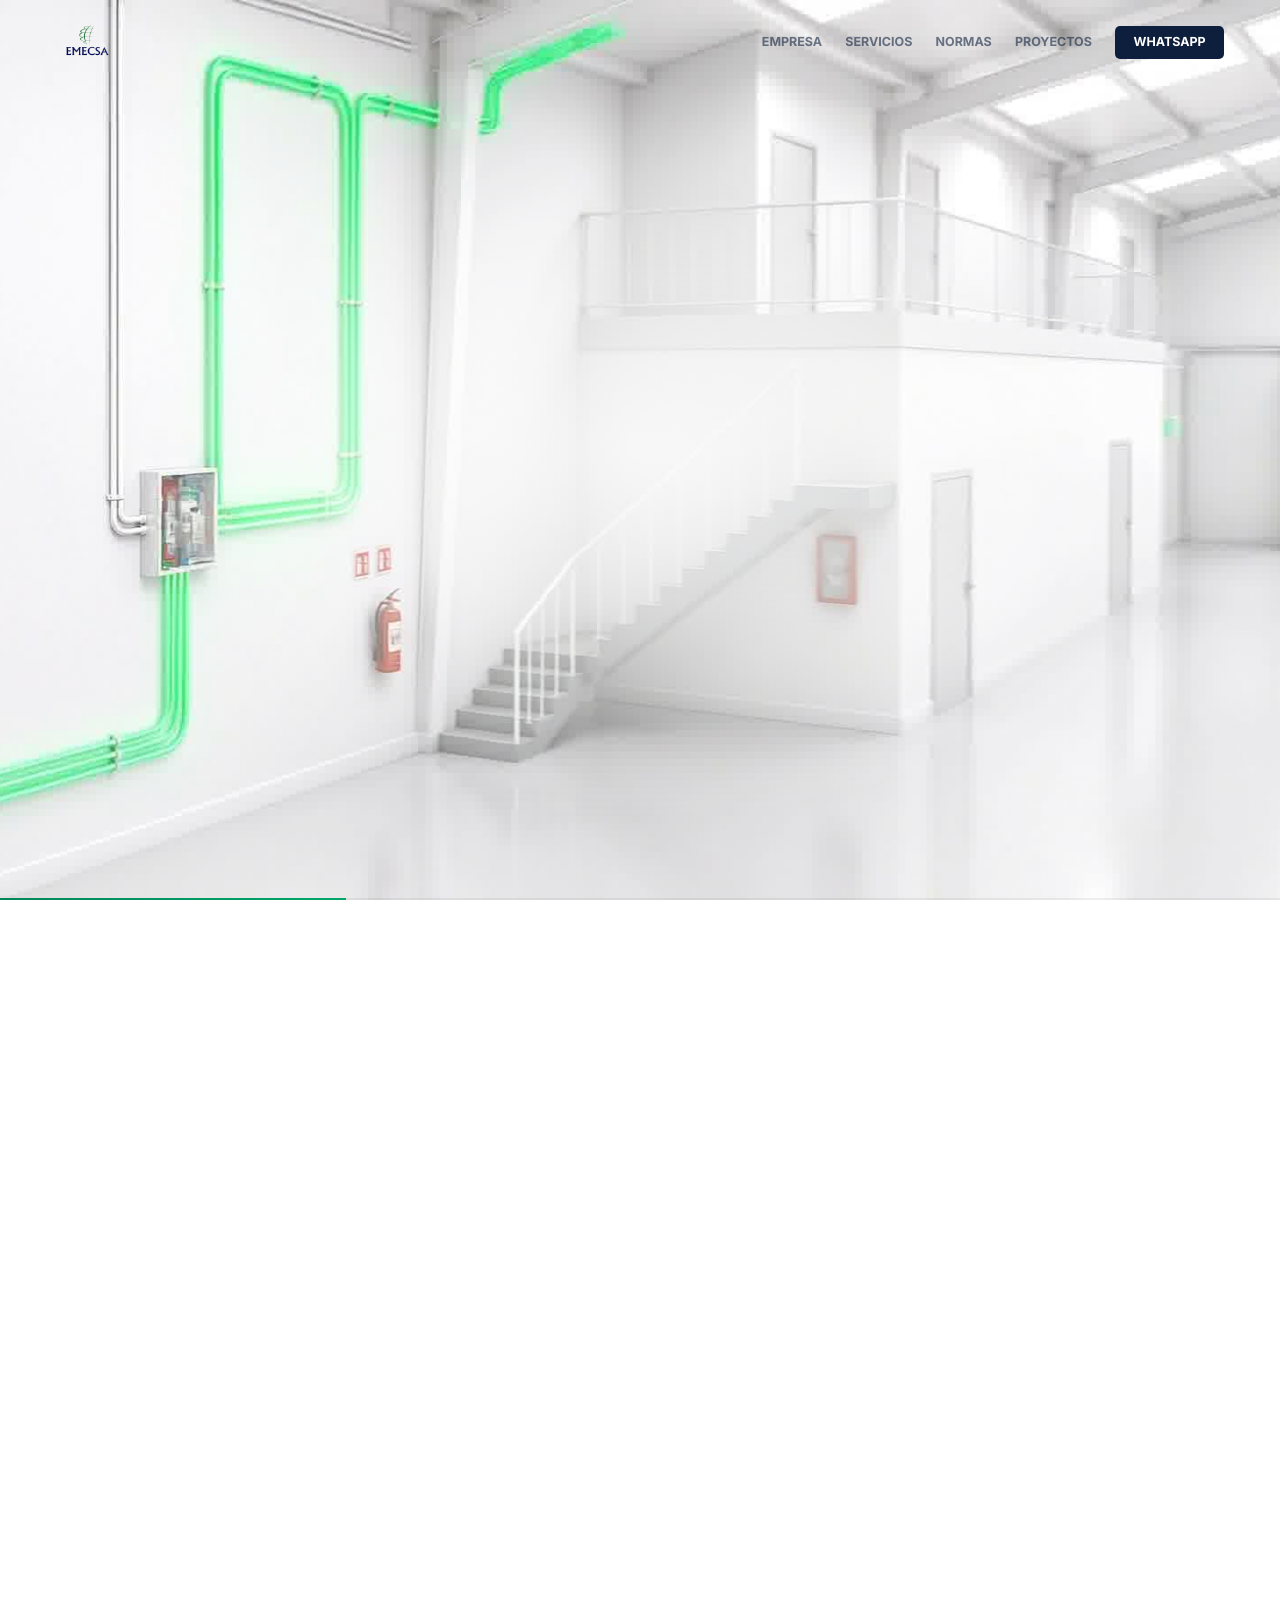
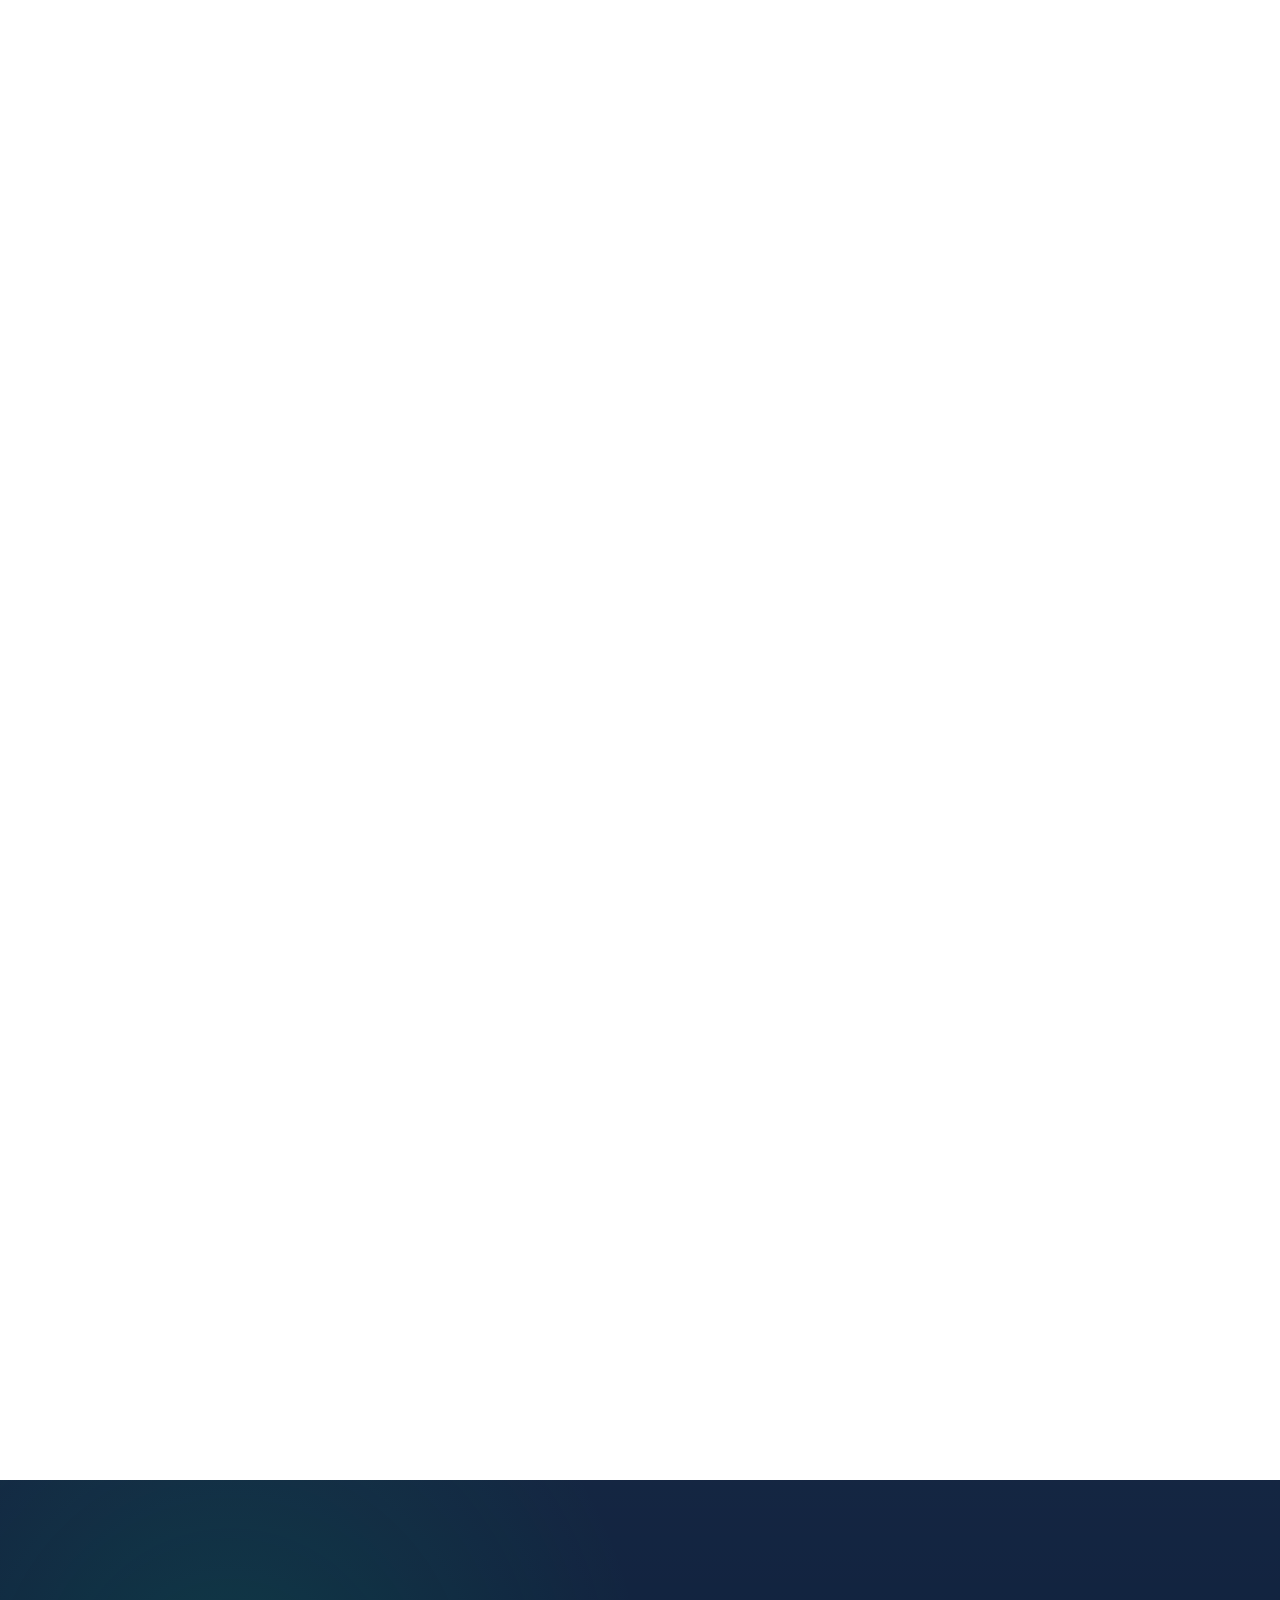
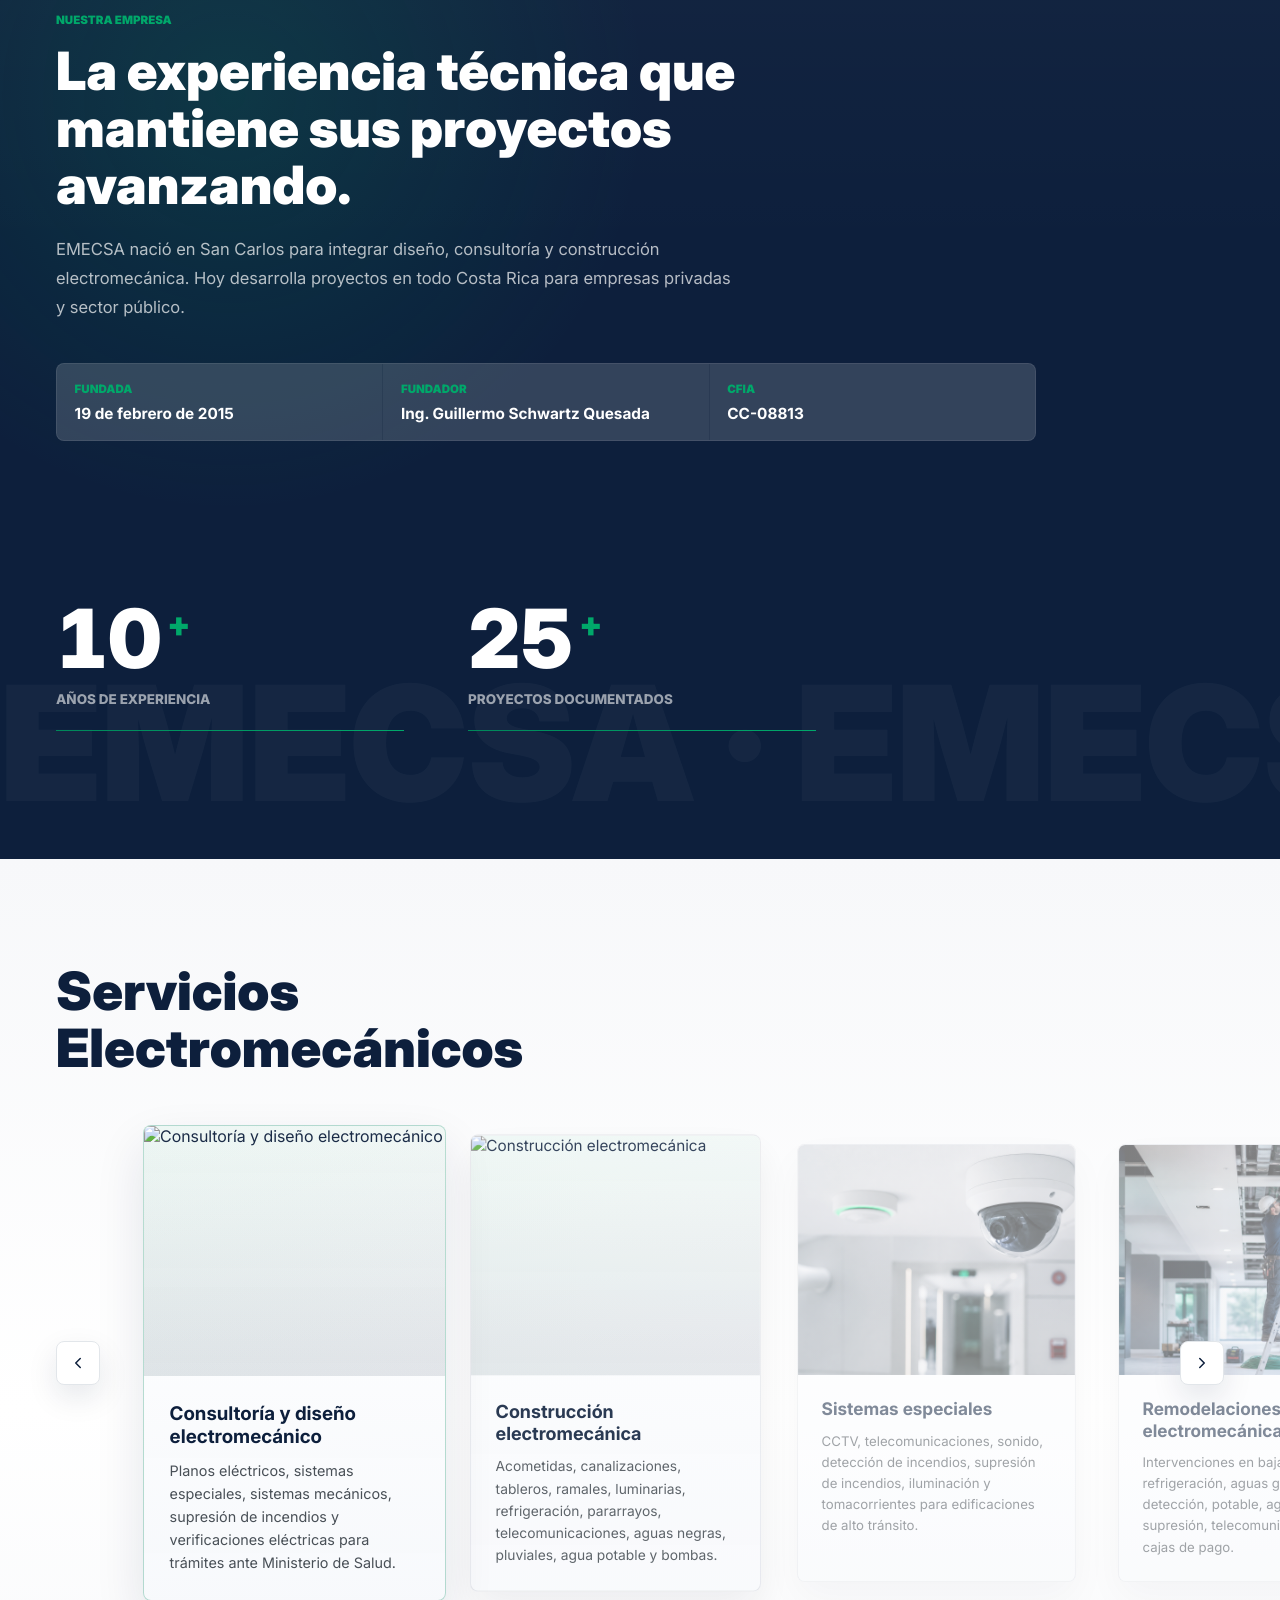
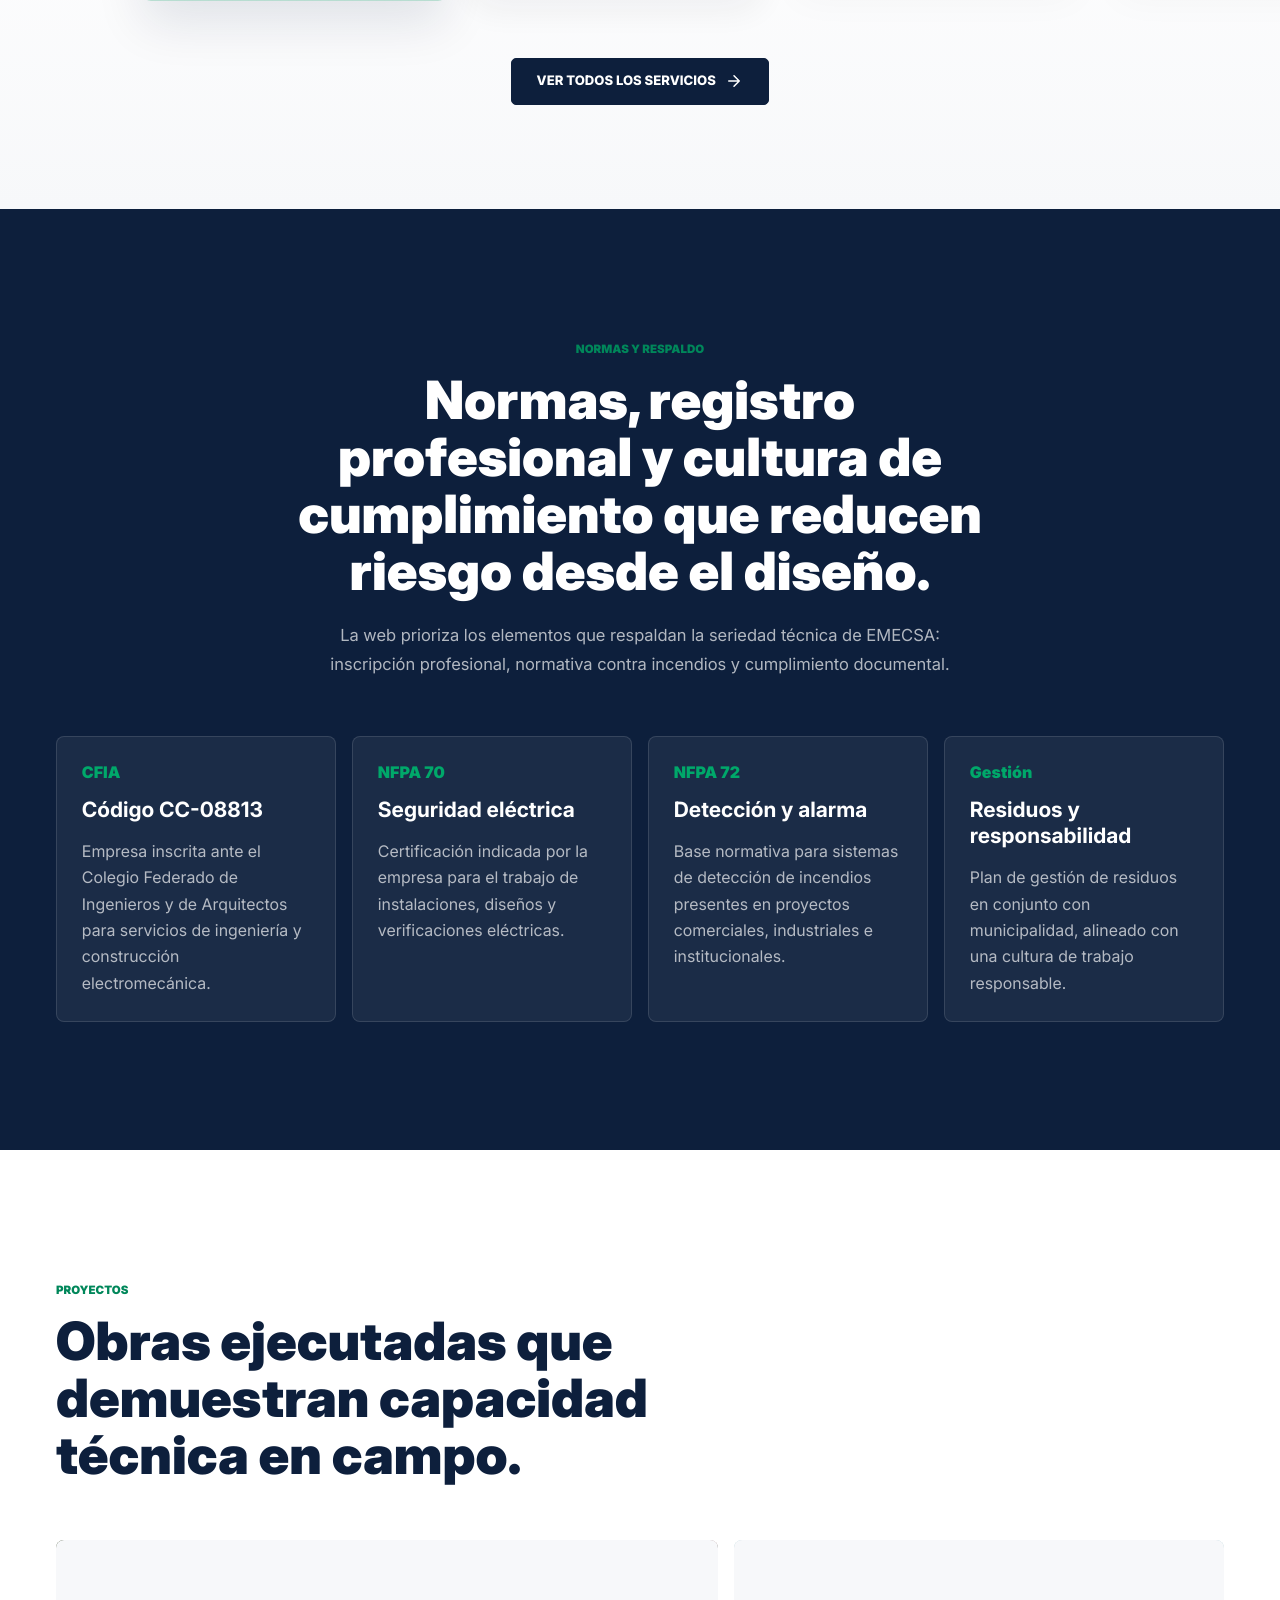
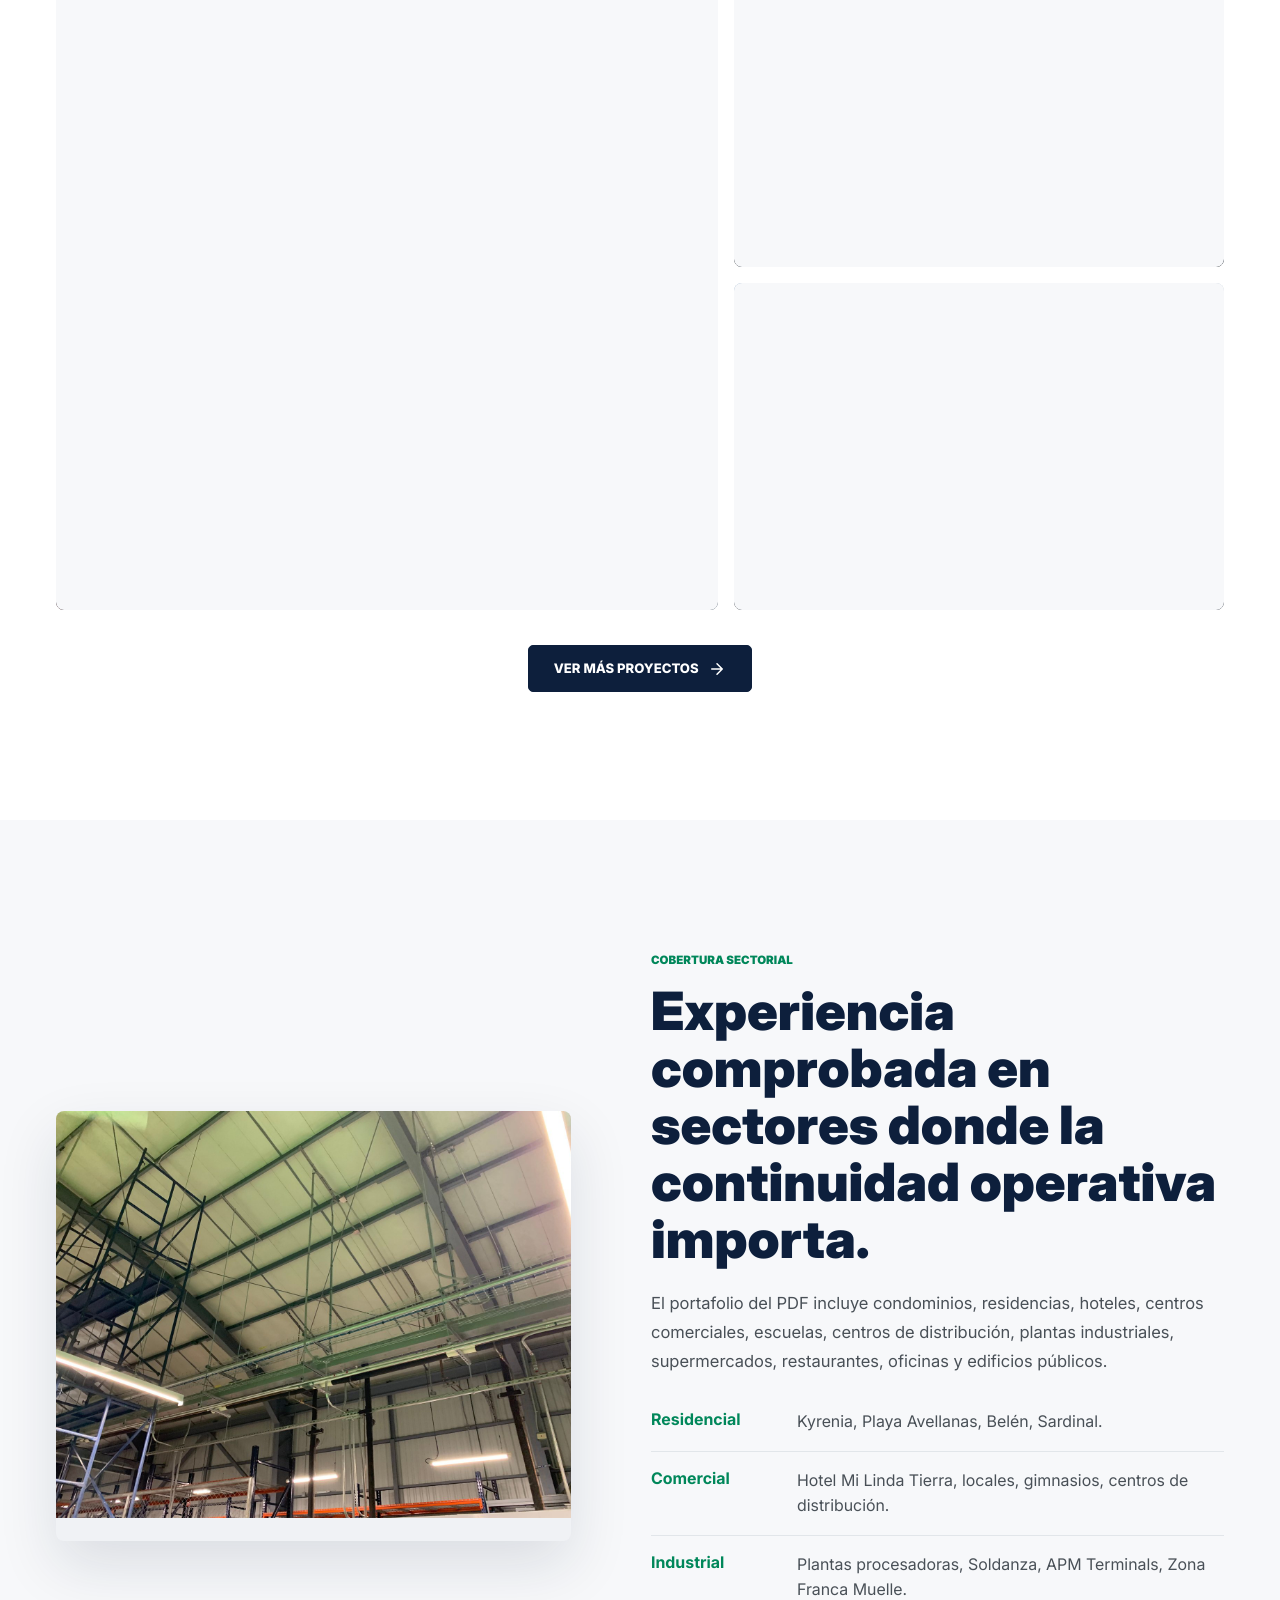
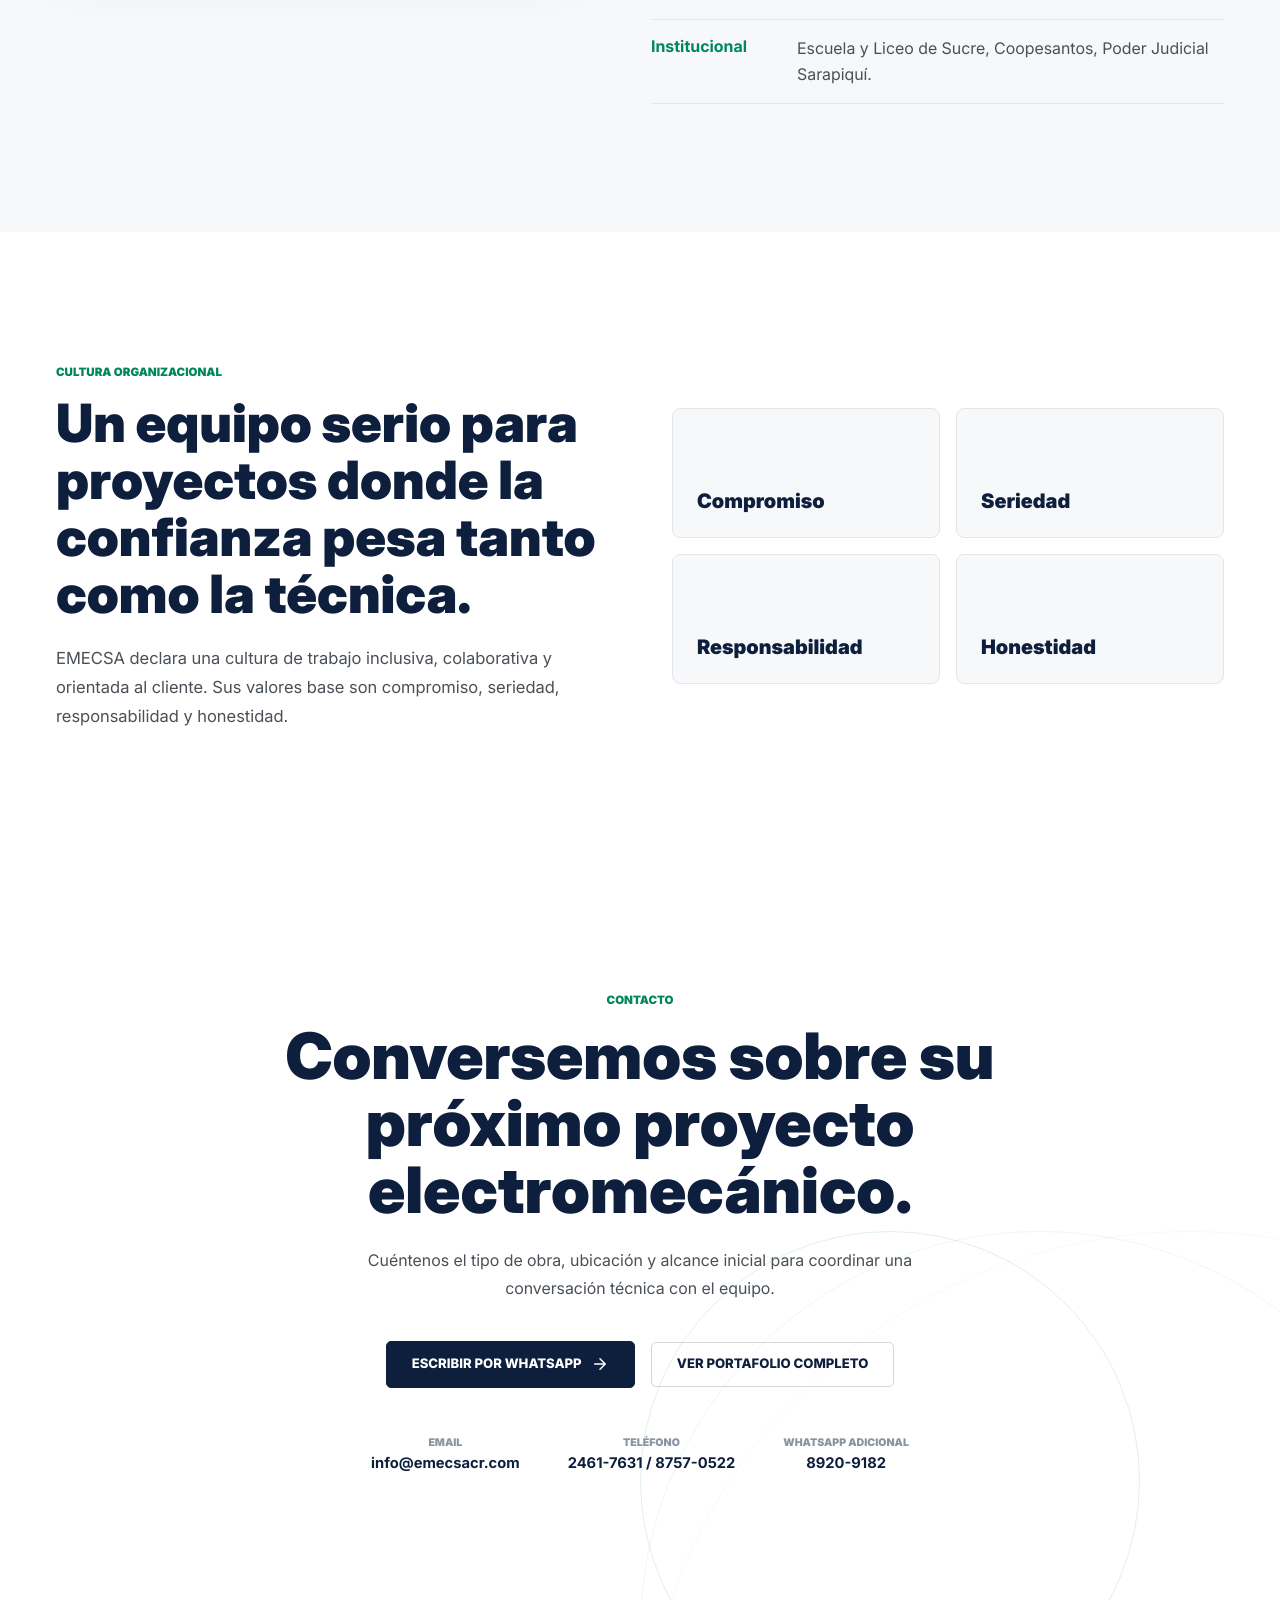
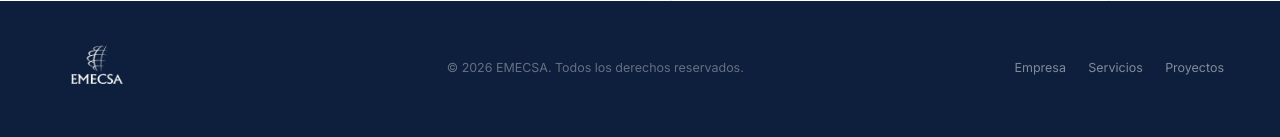
==== index.html @ 8b3b7f22 "Mejora Carrousel" ====
<!DOCTYPE html>
<html lang="es">
<head>
  <meta charset="UTF-8">
  <meta name="viewport" content="width=device-width, initial-scale=1.0">
  <meta name="description" content="EMECSA — Constructora electromecánica en Costa Rica. Consultoría, diseño, construcción, remodelaciones, sistemas especiales y verificaciones eléctricas. CFIA CC-08813, NFPA 70 y NFPA 72.">
  <title>EMECSA | Constructora Electromecánica en Costa Rica</title>

  <link rel="preconnect" href="https://fonts.googleapis.com">
  <link rel="preconnect" href="https://fonts.gstatic.com" crossorigin>
  <link href="https://fonts.googleapis.com/css2?family=Inter:wght@400;500;600;700;800;900&display=swap" rel="stylesheet">
  <link rel="icon" href="logo/logo.png" type="image/png">

  <link rel="stylesheet" href="css/styles.css">
  <link rel="stylesheet" href="css/hero.css">

  <script src="https://cdnjs.cloudflare.com/ajax/libs/animejs/3.2.2/anime.min.js" defer></script>
  <script src="js/main.js" defer></script>
  <script src="js/hero.js" defer></script>
</head>
<body class="is-loading">
  <div id="preloader">
    <div class="preloader-logo">
      <img src="logo/logo_blanco.png" alt="EMECSA">
    </div>
    <div class="preloader-bar">
      <div class="preloader-bar-fill" id="preloaderFill"></div>
    </div>
  </div>

  <div class="scroll-progress"></div>

  <header id="header">
    <a href="#heroSequenceWrapper" class="header-logo" id="headerLogo" data-hero-home aria-label="Ir al inicio">
      <img
        src="logo/logo.png"
        alt="EMECSA"
        onerror="this.style.display='none'; this.parentElement.innerHTML='<span class=\'header-logo-text\'>EME<span>CSA</span></span>'"
      >
    </a>

    <nav aria-label="Navegación principal">
      <a href="#company">Empresa</a>
      <a href="#services">Servicios</a>
      <a href="#standards">Normas</a>
      <a href="#projects">Proyectos</a>
      <a href="https://wa.me/50687570522?text=Hola%20EMECSA%2C%20quisiera%20conversar%20sobre%20un%20proyecto%20electromec%C3%A1nico." class="nav-cta" target="_blank" rel="noopener">WhatsApp</a>
    </nav>
  </header>

  <div id="heroSequenceWrapper">
    <section id="hero">
      <canvas id="seqCanvas"></canvas>
      <div class="hero-seq-overlay" aria-hidden="true"></div>

      <div class="hero-content" id="heroContent">
        <div class="hero-logo-wrap" id="heroLogo">
          <img
            src="logo/logo.png"
            alt="EMECSA"
            onerror="this.style.display='none'; this.parentElement.innerHTML='<div class=\'logo-fallback\'>EME<span>CSA</span></div>'"
          >
        </div>

        <p class="hero-eyebrow" id="heroEyebrow">Soluciones Electromecánicas</p>

        <h1 class="hero-headline" id="heroHeadline">
          Ingeniería que<br><em>Mueve Industrias</em>
        </h1>

        <p class="hero-sub" id="heroSub">
          Diseño, instalación y mantenimiento de sistemas electromecánicos
          de alta exigencia para la industria moderna.
        </p>

        <div class="hero-cta-row" id="heroCtaRow">
          <a href="#services" class="btn-primary">
            <span>Ver Servicios</span>
            <svg viewBox="0 0 24 24" fill="none" stroke="currentColor" stroke-width="2" stroke-linecap="round" stroke-linejoin="round">
              <path d="M5 12h14M12 5l7 7-7 7"/>
            </svg>
          </a>
          <a href="#cta" class="btn-ghost">Contactar</a>
        </div>
      </div>

      <div class="hero-offer-title" id="heroOfferTitle" aria-hidden="true">Ofrecemos</div>

      <div class="hsvc-review-grid" id="hsvcReviewGrid" aria-label="Servicios principales">
        <div class="hsvc-card" id="hsvc-0" aria-label="Servicio: Consultoría electromecánica">
          <div class="hsvc-number">01</div>
          <div class="hsvc-icon">
            <svg viewBox="0 0 24 24">
              <path d="M14.7 6.3a1 1 0 0 0 0 1.4l1.6 1.6a1 1 0 0 0 1.4 0l3.77-3.77a6 6 0 0 1-7.94 7.94l-6.91 6.91a2.12 2.12 0 0 1-3-3l6.91-6.91a6 6 0 0 1 7.94-7.94l-3.76 3.76z"/>
            </svg>
          </div>
          <h3 class="hsvc-title">Consultoría Electromecánica</h3>
          <p class="hsvc-desc">Diseño de planos eléctricos, sistemas especiales, sistemas mecánicos, supresión de incendios y verificaciones eléctricas para trámites oficiales.</p>
          <a href="servicios.html#consultoria" class="hsvc-link">
            Más información
            <svg viewBox="0 0 24 24"><path d="M5 12h14M12 5l7 7-7 7"/></svg>
          </a>
        </div>

        <div class="hsvc-card" id="hsvc-1" aria-label="Servicio: Construcción electromecánica">
          <div class="hsvc-number">02</div>
          <div class="hsvc-icon">
            <svg viewBox="0 0 24 24">
              <rect x="2" y="3" width="20" height="14" rx="2"/>
              <path d="M8 21h8M12 17v4"/>
              <circle cx="12" cy="10" r="3"/>
            </svg>
          </div>
          <h3 class="hsvc-title">Construcción Electromecánica</h3>
          <p class="hsvc-desc">Ejecución completa de acometidas, canalizaciones, tableros, luminarias, refrigeración, telecomunicaciones, bombas y sistemas mecánicos.</p>
          <a href="servicios.html#construccion" class="hsvc-link">
            Más información
            <svg viewBox="0 0 24 24"><path d="M5 12h14M12 5l7 7-7 7"/></svg>
          </a>
        </div>

        <div class="hsvc-card" id="hsvc-2" aria-label="Servicio: Sistemas especiales">
          <div class="hsvc-number">03</div>
          <div class="hsvc-icon">
            <svg viewBox="0 0 24 24">
              <path d="M13 2L3 14h9l-1 8 10-12h-9l1-8z"/>
            </svg>
          </div>
          <h3 class="hsvc-title">Sistemas Especiales</h3>
          <p class="hsvc-desc">CCTV, telecomunicaciones, sonido, tomacorrientes, iluminación, detección y supresión de incendios para edificios comerciales e institucionales.</p>
          <a href="servicios.html#sistemas-especiales" class="hsvc-link">
            Más información
            <svg viewBox="0 0 24 24"><path d="M5 12h14M12 5l7 7-7 7"/></svg>
          </a>
        </div>

        <div class="hsvc-card" id="hsvc-3" aria-label="Servicio: Remodelaciones y control">
          <div class="hsvc-number">04</div>
          <div class="hsvc-icon">
            <svg viewBox="0 0 24 24">
              <circle cx="12" cy="12" r="3"/>
              <path d="M19.07 4.93a10 10 0 0 1 0 14.14M4.93 4.93a10 10 0 0 0 0 14.14"/>
              <path d="M15.54 8.46a5 5 0 0 1 0 7.07M8.46 8.46a5 5 0 0 0 0 7.07"/>
            </svg>
          </div>
          <h3 class="hsvc-title">Remodelaciones y Control</h3>
          <p class="hsvc-desc">Intervenciones en baja tensión, refrigeración, aguas grises, áreas de proceso, automatizaciones y sistemas de control residenciales, comerciales e industriales.</p>
          <a href="servicios.html#remodelaciones" class="hsvc-link">
            Más información
            <svg viewBox="0 0 24 24"><path d="M5 12h14M12 5l7 7-7 7"/></svg>
          </a>
        </div>
      </div>

      <div class="seq-progress-bar" aria-hidden="true">
        <div class="seq-progress-fill" id="seqProgressFill"></div>
      </div>

      <div class="hero-scroll-cue" id="heroScrollCue">
        <span>Scroll</span>
        <div class="scroll-line"></div>
      </div>
    </section>
  </div>

  <main id="content">
    <section class="section company-section company-stats-section" id="company">
      <div class="company-marquee" aria-hidden="true">
        <span data-company-marquee>EMECSA · EMECSA · EMECSA · EMECSA · EMECSA · EMECSA · </span>
        <span data-company-marquee>EMECSA · EMECSA · EMECSA · EMECSA · EMECSA · EMECSA · </span>
      </div>

      <div class="company-stats-inner">
        <div class="company-copy" data-reveal>
          <div class="section-label">Nuestra empresa</div>
          <h2 class="section-title">La experiencia técnica que mantiene sus proyectos avanzando.</h2>
          <p class="lead">
            EMECSA nació en San Carlos para integrar diseño, consultoría y construcción
            electromecánica. Hoy desarrolla proyectos en todo Costa Rica para empresas
            privadas y sector público.
          </p>
          <div class="company-proof-row">
            <div><span>Fundada</span><strong>19 de febrero de 2015</strong></div>
            <div><span>Fundador</span><strong>Ing. Guillermo Schwartz Quesada</strong></div>
            <div><span>CFIA</span><strong>CC-08813</strong></div>
          </div>
        </div>

        <div class="company-stats-grid" data-reveal data-company-stats>
          <article class="company-stat">
            <strong><span data-counter="10">0</span><sup>+</sup></strong>
            <span>Años de experiencia</span>
            <div class="company-stat-bar"><span></span></div>
          </article>
          <article class="company-stat">
            <strong><span data-counter="25">0</span><sup>+</sup></strong>
            <span>Proyectos documentados</span>
            <div class="company-stat-bar"><span></span></div>
          </article>
        </div>
      </div>
    </section>

    <section class="section services-scroll" id="services">
      <div class="services-carousel-shell">
        <div class="services-heading" data-reveal>
          <h2 class="section-title">Servicios Electromecánicos</h2>
        </div>

        <div class="service-carousel" data-service-carousel data-reveal aria-label="Carrusel de servicios electromecánicos">
          <button class="carousel-btn carousel-btn--prev" type="button" data-carousel-prev aria-label="Servicio anterior">
            <svg viewBox="0 0 24 24"><path d="M15 18l-6-6 6-6"/></svg>
          </button>
          <div class="service-carousel-viewport" data-carousel-viewport>
            <div class="service-carousel-track" data-carousel-track></div>
          </div>
          <button class="carousel-btn carousel-btn--next" type="button" data-carousel-next aria-label="Servicio siguiente">
            <svg viewBox="0 0 24 24"><path d="M9 18l6-6-6-6"/></svg>
          </button>
        </div>

        <div class="services-cta">
          <a href="servicios.html" class="btn-primary">
            <span>Ver todos los servicios</span>
            <svg viewBox="0 0 24 24"><path d="M5 12h14M12 5l7 7-7 7"/></svg>
          </a>
        </div>
      </div>
    </section>

    <section class="section standards-section" id="standards">
      <div class="section-heading centered" data-reveal>
        <div class="section-label">Normas y respaldo</div>
        <h2 class="section-title">Normas, registro profesional y cultura de cumplimiento que reducen riesgo desde el diseño.</h2>
        <p class="lead">La web prioriza los elementos que respaldan la seriedad técnica de EMECSA: inscripción profesional, normativa contra incendios y cumplimiento documental.</p>
      </div>

      <div class="standards-grid">
        <article class="standard-card" data-reveal>
          <span>CFIA</span>
          <h3>Código CC-08813</h3>
          <p>Empresa inscrita ante el Colegio Federado de Ingenieros y de Arquitectos para servicios de ingeniería y construcción electromecánica.</p>
        </article>
        <article class="standard-card" data-reveal>
          <span>NFPA 70</span>
          <h3>Seguridad eléctrica</h3>
          <p>Certificación indicada por la empresa para el trabajo de instalaciones, diseños y verificaciones eléctricas.</p>
        </article>
        <article class="standard-card" data-reveal>
          <span>NFPA 72</span>
          <h3>Detección y alarma</h3>
          <p>Base normativa para sistemas de detección de incendios presentes en proyectos comerciales, industriales e institucionales.</p>
        </article>
        <article class="standard-card" data-reveal>
          <span>Gestión</span>
          <h3>Residuos y responsabilidad</h3>
          <p>Plan de gestión de residuos en conjunto con municipalidad, alineado con una cultura de trabajo responsable.</p>
        </article>
      </div>
    </section>

    <section class="section projects-section" id="projects">
      <div class="section-heading" data-reveal>
        <div>
          <div class="section-label">Proyectos</div>
          <h2 class="section-title">Obras ejecutadas que demuestran capacidad técnica en campo.</h2>
        </div>
      </div>

      <div class="projects-grid">
        <article class="project-card project-card--featured" data-reveal>
          <div class="project-reveal"></div>
          <img src="assets/pdf/page-11-01.jpg" alt="Construcción electromecánica Palí Ciudad Quesada" loading="lazy">
          <div class="project-overlay"></div>
          <div class="project-info">
            <div class="project-tag">Construcción electromecánica</div>
            <h3>Palí Ciudad Quesada, San Carlos</h3>
            <p>Sistema eléctrico completo, refrigeración, pararrayos, telecomunicaciones, aguas negras, pluviales, agua potable y bombas.</p>
          </div>
        </article>

        <article class="project-card" data-reveal>
          <div class="project-reveal"></div>
          <img src="assets/pdf/page-12-01.jpg" alt="Planta empacadora Finca La Ligia Parrita" loading="lazy">
          <div class="project-overlay"></div>
          <div class="project-info">
            <div class="project-tag">Industrial</div>
            <h3>Planta Empacadora Finca La Ligia</h3>
            <p>Acometidas en media tensión, transformador de pedestal, alimentadores, tableros eléctricos y detección de incendios.</p>
          </div>
        </article>

        <article class="project-card" data-reveal>
          <div class="project-reveal"></div>
          <img src="assets/pdf/page-14-02.jpg" alt="Bodega de producto terminado Soldanza" loading="lazy">
          <div class="project-overlay"></div>
          <div class="project-info">
            <div class="project-tag">Industrial / Incendios</div>
            <h3>Ampliación Bodega Producto Terminado</h3>
            <p>3.800 m² para Soldanza con sistema eléctrico, detección y supresión de incendios por gabinetes clase III.</p>
          </div>
        </article>
      </div>
      <div class="projects-cta" data-reveal>
        <a href="proyectos.html" class="btn-primary">
          <span>Ver más proyectos</span>
          <svg viewBox="0 0 24 24"><path d="M5 12h14M12 5l7 7-7 7"/></svg>
        </a>
      </div>
    </section>

    <section class="section sectors-section" id="sectors">
      <div class="split-layout reverse">
        <figure class="parallax-media" data-reveal data-parallax>
          <img src="assets/pdf/page-04-02.jpg" alt="Instalaciones electromecánicas en nave industrial" loading="lazy">
        </figure>
        <div class="copy-block" data-reveal>
          <div class="section-label">Cobertura sectorial</div>
          <h2 class="section-title">Experiencia comprobada en sectores donde la continuidad operativa importa.</h2>
          <p class="lead">
            El portafolio del PDF incluye condominios, residencias, hoteles, centros
            comerciales, escuelas, centros de distribución, plantas industriales,
            supermercados, restaurantes, oficinas y edificios públicos.
          </p>
          <div class="sector-list">
            <div><strong>Residencial</strong><span>Kyrenia, Playa Avellanas, Belén, Sardinal.</span></div>
            <div><strong>Comercial</strong><span>Hotel Mi Linda Tierra, locales, gimnasios, centros de distribución.</span></div>
            <div><strong>Industrial</strong><span>Plantas procesadoras, Soldanza, APM Terminals, Zona Franca Muelle.</span></div>
            <div><strong>Institucional</strong><span>Escuela y Liceo de Sucre, Coopesantos, Poder Judicial Sarapiquí.</span></div>
          </div>
        </div>
      </div>
    </section>

    <section class="section culture-section">
      <div class="culture-grid">
        <div class="copy-block" data-reveal>
          <div class="section-label">Cultura organizacional</div>
          <h2 class="section-title">Un equipo serio para proyectos donde la confianza pesa tanto como la técnica.</h2>
          <p class="lead">
            EMECSA declara una cultura de trabajo inclusiva, colaborativa y orientada
            al cliente. Sus valores base son compromiso, seriedad, responsabilidad y honestidad.
          </p>
        </div>
        <div class="values-grid" data-reveal>
          <span>Compromiso</span>
          <span>Seriedad</span>
          <span>Responsabilidad</span>
          <span>Honestidad</span>
        </div>
      </div>
    </section>

    <section class="section cta-section" id="cta">
      <div class="cta-ring"></div>
      <div class="cta-ring"></div>
      <div class="cta-ring"></div>

      <div class="cta-content" data-reveal>
        <div class="section-label">Contacto</div>
        <h2 class="cta-headline">Conversemos sobre su próximo proyecto electromecánico.</h2>
        <p class="cta-sub">
          Cuéntenos el tipo de obra, ubicación y alcance inicial para coordinar una conversación técnica con el equipo.
        </p>
        <div class="cta-actions">
          <a href="https://wa.me/50687570522?text=Hola%20EMECSA%2C%20quisiera%20cotizar%20un%20proyecto%20electromec%C3%A1nico." class="btn-primary" target="_blank" rel="noopener">
            <span>Escribir por WhatsApp</span>
            <svg viewBox="0 0 24 24"><path d="M5 12h14M12 5l7 7-7 7"/></svg>
          </a>
          <a href="proyectos.html" class="btn-ghost dark-text">Ver portafolio completo</a>
        </div>

        <div class="cta-contact-row">
          <div class="cta-contact-item">
            <span class="label">Email</span>
            <span class="value">info@emecsacr.com</span>
          </div>
          <div class="cta-contact-item">
            <span class="label">Teléfono</span>
            <span class="value">2461-7631 / 8757-0522</span>
          </div>
          <div class="cta-contact-item">
            <span class="label">WhatsApp adicional</span>
            <span class="value">8920-9182</span>
          </div>
        </div>
      </div>
    </section>
  </main>

  <footer>
    <div class="footer-brand">
      <img src="logo/logo_blanco.png" alt="EMECSA">
    </div>
    <span class="footer-copy">© 2026 EMECSA. Todos los derechos reservados.</span>
    <div class="footer-links">
      <a href="empresa.html">Empresa</a>
      <a href="servicios.html">Servicios</a>
      <a href="proyectos.html">Proyectos</a>
    </div>
  </footer>
</body>
</html>
---- css/styles.css ----
/* ============================================================
   EMECSA — Styles
   ============================================================ */

*, *::before, *::after {
  margin: 0;
  padding: 0;
  box-sizing: border-box;
}

:root {
  --white: #FFFFFF;
  --off-white: #F7F8FA;
  --navy: #0D1F3C;
  --navy-light: #1A3358;
  --green: #00875A;
  --green-light: #00A86A;
  --green-dim: rgba(0, 135, 90, 0.12);
  --gray-100: #F0F2F5;
  --gray-200: #E2E6EA;
  --gray-400: #8A95A3;
  --gray-600: #495057;
  --ink: #061936;
  --shadow-soft: 0 24px 60px rgba(13, 31, 60, 0.12);
  --ease: cubic-bezier(0.16, 1, 0.3, 1);
}

html {
  overflow-x: hidden;
  scroll-behavior: auto;
}

body {
  font-family: 'Inter', -apple-system, BlinkMacSystemFont, 'Segoe UI', sans-serif;
  background: var(--white);
  color: var(--navy);
  overflow-x: hidden;
  -webkit-font-smoothing: antialiased;
  text-rendering: geometricPrecision;
}

body.is-loading {
  overflow: hidden;
}

img {
  display: block;
  max-width: 100%;
}

a {
  color: inherit;
}

svg {
  width: 18px;
  height: 18px;
  fill: none;
  stroke: currentColor;
  stroke-linecap: round;
  stroke-linejoin: round;
  stroke-width: 2;
}

/* === PRELOADER === */
#preloader {
  position: fixed;
  inset: 0;
  background: var(--navy);
  z-index: 100000;
  display: flex;
  align-items: center;
  justify-content: center;
  flex-direction: column;
  gap: 2rem;
}

.preloader-logo {
  width: min(230px, 58vw);
  height: 140px;
  display: flex;
  align-items: center;
  justify-content: center;
}

.preloader-logo img {
  max-width: 100%;
  max-height: 100%;
  object-fit: contain;
}

.preloader-bar {
  width: 180px;
  height: 1px;
  background: rgba(255, 255, 255, 0.13);
  overflow: hidden;
}

.preloader-bar-fill {
  height: 100%;
  width: 0;
  background: linear-gradient(90deg, var(--green), var(--green-light));
}

.scroll-progress {
  position: fixed;
  top: 0;
  left: 0;
  height: 2px;
  width: 100%;
  background: linear-gradient(90deg, var(--green), var(--green-light));
  z-index: 10001;
  transform: scaleX(0);
  transform-origin: left;
}

/* ============================================================
   HEADER
   ============================================================ */
header {
  position: fixed;
  top: 0;
  left: 0;
  right: 0;
  z-index: 1000;
  padding: 1.35rem 3.5rem;
  display: flex;
  align-items: center;
  justify-content: space-between;
  gap: 2rem;
  transition: padding 0.35s var(--ease), background 0.35s ease, box-shadow 0.35s ease;
}

header.scrolled,
body.inner-page header {
  background: rgba(255, 255, 255, 0.94);
  backdrop-filter: blur(16px);
  -webkit-backdrop-filter: blur(16px);
  padding: 0.85rem 3.5rem;
  box-shadow: 0 1px 0 rgba(0, 0, 0, 0.07);
}

.header-logo {
  height: 42px;
  display: flex;
  align-items: center;
  text-decoration: none;
  flex: 0 0 auto;
}

.header-logo img {
  height: 100%;
  width: auto;
  object-fit: contain;
}

.header-logo-text {
  font-size: 1.3rem;
  font-weight: 800;
  color: var(--navy);
  letter-spacing: 0;
}

.header-logo-text span {
  color: var(--green);
}

nav {
  display: flex;
  gap: 1.45rem;
  align-items: center;
}

nav a {
  text-decoration: none;
  color: var(--navy);
  font-size: 0.78rem;
  font-weight: 700;
  letter-spacing: 0;
  text-transform: uppercase;
  opacity: 0.58;
  transition: opacity 0.2s ease, color 0.2s ease;
  white-space: nowrap;
}

nav a:hover,
nav a[aria-current="page"] {
  opacity: 1;
}

.nav-cta {
  padding: 0.55rem 1.15rem;
  background: var(--navy);
  color: var(--white);
  border-radius: 5px;
  opacity: 1;
  transition: background 0.25s ease, transform 0.2s ease;
}

.nav-cta:hover {
  background: var(--green);
  transform: translateY(-1px);
}

/* ============================================================
   HERO
   ============================================================ */
.hero-content {
  position: relative;
  z-index: 2;
  text-align: center;
  display: flex;
  flex-direction: column;
  align-items: center;
  gap: 1.8rem;
  padding: 0 1.5rem;
}

.hero-logo-wrap {
  width: 200px;
  height: 110px;
  display: flex;
  align-items: center;
  justify-content: center;
  opacity: 0;
  transform: scale(0.75);
  will-change: transform, opacity;
}

.hero-logo-wrap img {
  max-width: 100%;
  max-height: 100%;
  object-fit: contain;
}

.logo-fallback {
  font-size: 3rem;
  font-weight: 900;
  color: var(--navy);
  letter-spacing: 0;
}

.logo-fallback span {
  color: var(--green);
}

.hero-eyebrow {
  font-size: 0.82rem;
  letter-spacing: 0;
  text-transform: uppercase;
  color: #00784f;
  font-weight: 800;
  opacity: 0;
  transform: translateY(16px);
  will-change: transform, opacity;
  text-shadow: 0 1px 2px rgba(255, 255, 255, 0.95);
}

.hero-headline {
  font-size: 5.2rem;
  font-weight: 900;
  color: #061936;
  line-height: 1.04;
  letter-spacing: 0;
  max-width: 820px;
  opacity: 0;
  transform: translateY(28px);
  will-change: transform, opacity;
  text-shadow:
    0 2px 0 rgba(255, 255, 255, 0.82),
    0 14px 34px rgba(255, 255, 255, 0.86),
    0 4px 18px rgba(13, 31, 60, 0.18);
}

.hero-headline em {
  font-style: normal;
  color: #007f55;
}

.hero-sub {
  font-size: 1rem;
  color: #162844;
  max-width: 540px;
  line-height: 1.7;
  font-weight: 700;
  padding: 0.55rem 0.9rem;
  border-radius: 6px;
  background: rgba(255, 255, 255, 0.68);
  backdrop-filter: blur(2px);
  -webkit-backdrop-filter: blur(2px);
  opacity: 0;
  transform: translateY(18px);
  will-change: transform, opacity;
  text-shadow:
    0 1px 2px rgba(255, 255, 255, 0.96),
    0 10px 24px rgba(255, 255, 255, 0.72);
}

.hero-cta-row,
.page-hero-actions,
.cta-actions {
  display: flex;
  gap: 1rem;
  align-items: center;
  flex-wrap: wrap;
}

.hero-cta-row {
  opacity: 0;
  transform: translateY(16px);
  justify-content: center;
}

.btn-primary,
.btn-ghost {
  display: inline-flex;
  align-items: center;
  justify-content: center;
  gap: 0.6rem;
  min-height: 44px;
  padding: 0.85rem 1.55rem;
  font-size: 0.82rem;
  font-weight: 800;
  letter-spacing: 0;
  text-transform: uppercase;
  text-decoration: none;
  border-radius: 5px;
  position: relative;
  overflow: hidden;
}

.btn-primary {
  background: var(--navy);
  color: var(--white);
  border: 1px solid var(--navy);
  transition: transform 0.2s ease, border-color 0.2s ease;
}

.hero-cta-row .btn-primary {
  background: linear-gradient(180deg, #102b4f 0%, #071629 100%);
  border-color: rgba(0, 135, 90, 0.34);
  box-shadow:
    0 16px 34px rgba(13, 31, 60, 0.22),
    0 0 0 1px rgba(255, 255, 255, 0.06) inset;
  animation: bulbPulse 4.8s infinite;
}

.hero-cta-row .btn-primary::before {
  content: '';
  position: absolute;
  inset: -32%;
  background: radial-gradient(circle at 50% 50%, rgba(0, 168, 106, 0.34) 0%, rgba(0, 168, 106, 0.22) 18%, rgba(0, 168, 106, 0.08) 36%, rgba(0, 168, 106, 0) 68%);
  filter: blur(8px);
  opacity: 0.38;
  z-index: 0;
  pointer-events: none;
  animation: bulbFlicker 4.8s infinite;
}

.btn-primary::after {
  content: '';
  position: absolute;
  inset: 0;
  background: var(--green);
  transform: scaleX(0);
  transform-origin: left;
  transition: transform 0.38s var(--ease);
  z-index: 0;
}

.btn-primary:hover {
  border-color: var(--green);
  transform: translateY(-1px);
}

.btn-primary:hover::after {
  transform: scaleX(1);
}

.btn-primary span,
.btn-primary svg {
  position: relative;
  z-index: 1;
}

.btn-primary:hover svg {
  transform: translateX(4px);
}

@keyframes bulbFlicker {
  0%, 100% {
    opacity: 0.34;
    transform: scale(0.98);
    filter: blur(8px) brightness(1);
  }
  4% {
    opacity: 0.58;
  }
  7% {
    opacity: 0.22;
  }
  10% {
    opacity: 0.62;
  }
  14% {
    opacity: 0.28;
  }
  18% {
    opacity: 0.72;
    transform: scale(1.02);
  }
  24% {
    opacity: 0.38;
  }
  38% {
    opacity: 0.66;
  }
  46% {
    opacity: 0.3;
  }
  56% {
    opacity: 0.7;
    transform: scale(1.03);
  }
  68% {
    opacity: 0.42;
  }
  82% {
    opacity: 0.64;
  }
}

@keyframes bulbPulse {
  0%, 100% {
    box-shadow:
      0 16px 34px rgba(13, 31, 60, 0.22),
      0 0 0 1px rgba(255, 255, 255, 0.06) inset,
      0 0 0 0 rgba(0, 135, 90, 0.0);
  }
  18% {
    box-shadow:
      0 18px 40px rgba(13, 31, 60, 0.24),
      0 0 0 1px rgba(255, 255, 255, 0.08) inset,
      0 0 0 10px rgba(0, 135, 90, 0.06);
  }
  33% {
    box-shadow:
      0 14px 30px rgba(13, 31, 60, 0.2),
      0 0 0 1px rgba(255, 255, 255, 0.05) inset,
      0 0 0 4px rgba(0, 135, 90, 0.03);
  }
  54% {
    box-shadow:
      0 20px 44px rgba(13, 31, 60, 0.26),
      0 0 0 1px rgba(255, 255, 255, 0.08) inset,
      0 0 0 12px rgba(0, 135, 90, 0.08);
  }
  72% {
    box-shadow:
      0 15px 32px rgba(13, 31, 60, 0.2),
      0 0 0 1px rgba(255, 255, 255, 0.05) inset,
      0 0 0 5px rgba(0, 135, 90, 0.035);
  }
}

.btn-ghost {
  background: rgba(255, 255, 255, 0.68);
  color: var(--navy);
  border: 1.5px solid rgba(13, 31, 60, 0.14);
  backdrop-filter: blur(10px);
  -webkit-backdrop-filter: blur(10px);
  transition: border-color 0.25s ease, color 0.25s ease, transform 0.2s ease;
}

.btn-ghost:hover {
  border-color: var(--green);
  color: var(--green);
  transform: translateY(-1px);
}

.dark-text {
  background: transparent;
  color: var(--navy);
  border-color: rgba(13, 31, 60, 0.18);
}

.hero-scroll-cue {
  position: absolute;
  bottom: 2.5rem;
  left: 50%;
  transform: translateX(-50%);
  display: flex;
  flex-direction: column;
  align-items: center;
  gap: 0.6rem;
  opacity: 0;
  z-index: 2;
}

.hero-scroll-cue span {
  font-size: 0.65rem;
  letter-spacing: 0;
  text-transform: uppercase;
  color: var(--gray-400);
}

.scroll-line {
  width: 1px;
  height: 52px;
  background: linear-gradient(to bottom, var(--green), transparent);
  animation: scrollPulse 2.2s ease-in-out infinite;
}

@keyframes scrollPulse {
  0%, 100% { opacity: 1; transform: scaleY(1); }
  50% { opacity: 0.25; transform: scaleY(0.4) translateY(10px); }
}

@media (max-height: 820px) {
  .hero-scroll-cue {
    display: none;
  }
}

/* ============================================================
   SHARED CONTENT
   ============================================================ */
[data-reveal] {
  opacity: 0;
  transform: translateY(28px);
  will-change: transform, opacity;
}

.section {
  padding: 8rem 3.5rem;
  position: relative;
  overflow: hidden;
}

.section-label {
  display: inline-block;
  font-size: 0.72rem;
  letter-spacing: 0;
  text-transform: uppercase;
  color: var(--green);
  font-weight: 900;
  margin-bottom: 1rem;
}

.section-title {
  font-size: 3.3rem;
  font-weight: 900;
  color: var(--navy);
  letter-spacing: 0;
  line-height: 1.08;
  max-width: 720px;
}

.section-title em {
  font-style: normal;
  color: var(--green);
}

.lead {
  margin-top: 1.35rem;
  color: var(--gray-600);
  font-size: 1.04rem;
  line-height: 1.75;
  max-width: 680px;
}

.copy-block p:not(.lead) {
  margin-top: 1.3rem;
  color: var(--gray-600);
  line-height: 1.75;
}

.split-layout {
  width: min(1180px, 100%);
  margin: 0 auto;
  display: grid;
  grid-template-columns: 1fr 0.82fr;
  gap: 5rem;
  align-items: center;
}

.split-layout.reverse {
  grid-template-columns: 0.9fr 1fr;
}

.parallax-media {
  border-radius: 8px;
  overflow: hidden;
  min-height: 430px;
  background: var(--gray-100);
  box-shadow: var(--shadow-soft);
  isolation: isolate;
}

.parallax-media img,
.page-hero-media img,
.project-card img,
.portfolio-card img {
  width: 100%;
  height: 100%;
  object-fit: cover;
}

.company-stats-section {
  min-height: 100vh;
  display: flex;
  align-items: center;
  background: var(--navy);
  color: var(--white);
  isolation: isolate;
}

.company-stats-section::before {
  content: '';
  position: absolute;
  inset: 0;
  background:
    radial-gradient(circle at 18% 22%, rgba(0, 168, 106, 0.16), transparent 32%),
    linear-gradient(180deg, rgba(255, 255, 255, 0.03), transparent 38%);
  pointer-events: none;
  z-index: -1;
}

.company-marquee {
  position: absolute;
  left: 0;
  bottom: 3rem;
  z-index: -1;
  display: flex;
  width: max-content;
  white-space: nowrap;
  pointer-events: none;
  user-select: none;
  will-change: transform;
}

.company-marquee span {
  display: inline-flex;
  padding-right: 2rem;
  font-size: 10rem;
  line-height: 0.85;
  font-weight: 900;
  color: rgba(255, 255, 255, 0.035);
}

.company-stats-inner {
  width: min(1180px, 100%);
  margin: 0 auto;
}

.company-stats-section .section-label {
  color: var(--green-light);
}

.company-stats-section .section-title {
  max-width: 850px;
  color: var(--white);
}

.company-stats-section .lead {
  color: rgba(255, 255, 255, 0.7);
}

.company-proof-row {
  margin-top: 2.5rem;
  display: grid;
  grid-template-columns: repeat(3, minmax(0, 1fr));
  gap: 1px;
  border: 1px solid rgba(255, 255, 255, 0.12);
  border-radius: 8px;
  overflow: hidden;
  max-width: 980px;
  background: rgba(255, 255, 255, 0.12);
}

.company-proof-row div {
  padding: 1.1rem;
  background: rgba(255, 255, 255, 0.045);
}

.company-proof-row span {
  display: block;
  margin-bottom: 0.45rem;
  color: var(--green-light);
  font-size: 0.72rem;
  font-weight: 900;
  text-transform: uppercase;
}

.company-proof-row strong {
  color: var(--white);
  font-size: 0.96rem;
}

.company-stats-grid {
  margin-top: 5rem;
  display: grid;
  grid-template-columns: repeat(2, minmax(0, 1fr));
  gap: 4rem;
  max-width: 760px;
}

.company-stat {
  min-height: 210px;
  display: flex;
  flex-direction: column;
  justify-content: flex-end;
  opacity: 0;
  transform: translateY(28px);
  will-change: transform, opacity;
}

.company-stat strong {
  display: flex;
  align-items: flex-start;
  gap: 0.08em;
  color: var(--white);
  font-size: 5.1rem;
  font-weight: 900;
  line-height: 0.9;
  font-variant-numeric: tabular-nums;
}

.company-stat sup {
  margin-top: 0.18em;
  color: var(--green-light);
  font-size: 0.42em;
  line-height: 1;
}

.company-stat > span {
  margin-top: 1rem;
  color: rgba(255, 255, 255, 0.58);
  font-size: 0.84rem;
  font-weight: 800;
  text-transform: uppercase;
}

.company-stat-bar {
  height: 1px;
  margin-top: 1.4rem;
  background: rgba(255, 255, 255, 0.12);
  overflow: hidden;
}

.company-stat-bar span {
  display: block;
  width: 100%;
  height: 100%;
  background: linear-gradient(90deg, var(--green), var(--green-light));
  transform: scaleX(0);
  transform-origin: left;
}

.company-media {
  aspect-ratio: 4 / 3;
}

.fact-list {
  margin-top: 2rem;
  display: grid;
  gap: 0.9rem;
}

.fact-list div {
  display: grid;
  grid-template-columns: 130px 1fr;
  gap: 1rem;
  align-items: baseline;
  padding-bottom: 0.85rem;
  border-bottom: 1px solid var(--gray-200);
}

.fact-list span {
  font-size: 0.72rem;
  text-transform: uppercase;
  font-weight: 900;
  color: var(--green);
}

.fact-list strong {
  font-size: 0.98rem;
  color: var(--navy);
}

.metric-strip {
  width: min(1180px, 100%);
  margin: 5rem auto 0;
  display: grid;
  grid-template-columns: repeat(4, 1fr);
  border: 1px solid var(--gray-200);
  border-radius: 8px;
  overflow: hidden;
  background: var(--white);
}

.metric-item {
  min-height: 126px;
  padding: 1.45rem;
  display: flex;
  flex-direction: column;
  justify-content: space-between;
  border-right: 1px solid var(--gray-200);
}

.metric-item:last-child {
  border-right: 0;
}

.metric-item strong {
  font-size: 1.7rem;
  line-height: 1.05;
  color: var(--navy);
}

.metric-item span {
  color: var(--gray-600);
  font-weight: 700;
  font-size: 0.84rem;
}

/* ============================================================
   SERVICES
   ============================================================ */
.services-scroll {
  padding-top: 6.5rem;
  padding-bottom: 6.5rem;
  background:
    linear-gradient(180deg, var(--off-white), #ffffff 58%, var(--off-white));
}

.services-carousel-shell {
  width: min(1240px, 100%);
  margin: 0 auto;
}

.services-heading {
  display: block;
  margin-bottom: 3rem;
}

.services-heading .section-title {
  max-width: 620px;
}

.services-heading .lead {
  max-width: 520px;
  margin-top: 0;
}

.service-carousel {
  --service-card-gap: 1.15rem;
  position: relative;
  padding: 0 3.3rem;
  overflow: visible;
  isolation: isolate;
}

.service-carousel::before {
  content: none;
}

.carousel-btn {
  position: absolute;
  top: 50%;
  z-index: 5;
  width: 44px;
  height: 44px;
  display: grid;
  place-items: center;
  border: 1px solid var(--gray-200);
  border-radius: 8px;
  background: var(--white);
  color: var(--navy);
  box-shadow: 0 12px 30px rgba(13, 31, 60, 0.1);
  transform: translateY(-50%);
  transition: border-color 0.2s ease, color 0.2s ease, transform 0.2s ease, box-shadow 0.2s ease;
}

.carousel-btn--prev {
  left: 0;
}

.carousel-btn--next {
  right: 0;
}

.carousel-btn:hover {
  border-color: var(--green);
  color: var(--green);
  transform: translateY(-50%) scale(1.04);
  box-shadow: 0 14px 30px rgba(13, 31, 60, 0.1);
}

.carousel-btn svg {
  width: 18px;
  height: 18px;
}

.service-carousel-viewport {
  overflow: visible;
  cursor: grab;
  touch-action: pan-y;
}

.service-carousel-viewport.is-dragging {
  cursor: grabbing;
}

.service-carousel-track {
  width: 100%;
  min-width: 100%;
  display: flex;
  gap: var(--service-card-gap);
  will-change: transform;
}

.service-carousel-card {
  flex: 0 0 calc((100% - (var(--service-card-gap) * 2)) / 3);
  min-height: 430px;
  border-radius: 8px;
  background: linear-gradient(180deg, rgba(255, 255, 255, 0.98), rgba(247, 249, 252, 0.96));
  border: 1px solid rgba(13, 31, 60, 0.09);
  box-shadow: 0 18px 42px rgba(13, 31, 60, 0.07);
  display: flex;
  flex-direction: column;
  position: relative;
  transform-origin: center center;
  overflow: hidden;
  transition: transform 0.55s cubic-bezier(0.16, 1, 0.3, 1),
              opacity 0.55s ease,
              border-color 0.2s ease,
              box-shadow 0.2s ease;
  user-select: none;
}

.service-carousel-card.is-active {
  opacity: 1;
  border-color: rgba(0, 135, 90, 0.28);
  box-shadow: 0 22px 50px rgba(13, 31, 60, 0.11);
  transform: scale(1);
  z-index: 2;
}

.service-carousel-card.is-side {
  opacity: 0.88;
  transform: scale(0.96);
  z-index: 1;
}

.service-carousel-card.is-far {
  opacity: 0.52;
  transform: scale(0.92);
  z-index: 0;
}

.service-carousel-card:focus-visible,
.carousel-btn:focus-visible {
  outline: 3px solid rgba(0, 135, 90, 0.22);
  outline-offset: 3px;
}

.service-card-media {
  position: relative;
  width: 100%;
  height: 250px;
  overflow: hidden;
  background: linear-gradient(160deg, rgba(0, 135, 90, 0.08), rgba(13, 31, 60, 0.03));
}

.service-card-media::after {
  content: '';
  position: absolute;
  inset: 0;
  background: linear-gradient(180deg, rgba(255, 255, 255, 0.06), rgba(13, 31, 60, 0.08));
  pointer-events: none;
}

.service-card-media img {
  width: 100%;
  height: 100%;
  object-fit: cover;
  object-position: center;
  display: block;
}

.service-card-content {
  min-width: 0;
  width: 100%;
  padding: clamp(1.35rem, 2vw, 1.7rem);
  display: flex;
  flex-direction: column;
  flex: 1 1 auto;
}

.service-carousel-card h3 {
  color: var(--navy);
  font-size: 1.18rem;
  line-height: 1.22;
}

.service-carousel-card p {
  margin-top: 0.75rem;
  color: var(--gray-600);
  font-size: 0.9rem;
  line-height: 1.6;
}

.service-detail-card,
.standard-card,
.mission-card,
.project-list,
.timeline-grid article {
  border: 1px solid var(--gray-200);
  border-radius: 8px;
  background: var(--white);
}

.service-detail-card > span,
.mission-card > span,
.timeline-grid span {
  display: inline-flex;
  color: var(--green);
  font-weight: 900;
  font-size: 0.76rem;
  text-transform: uppercase;
  margin-bottom: 1rem;
}

.service-detail-card h2,
.standard-card h3,
.mission-card h2,
.project-list h3,
.timeline-grid h3 {
  font-size: 1.32rem;
  line-height: 1.25;
  color: var(--navy);
}

.service-detail-card p,
.standard-card p,
.mission-card p,
.project-list li,
.timeline-grid p {
  margin-top: 0.85rem;
  color: var(--gray-600);
  line-height: 1.65;
}

.service-detail-card ul,
.project-list ul {
  margin-top: 1.1rem;
  padding-left: 1.2rem;
  color: var(--gray-600);
  line-height: 1.7;
}

.services-cta {
  margin-top: 3.5rem;
  display: flex;
  justify-content: center;
}

/* ============================================================
   STANDARDS
   ============================================================ */
.standards-section {
  background: var(--navy);
  color: var(--white);
}

.standards-section.compact {
  padding-top: 6rem;
  padding-bottom: 6rem;
}

.standards-section .section-title,
.standards-section .lead {
  color: var(--white);
}

.standards-section .lead {
  color: rgba(255, 255, 255, 0.68);
}

.section-heading {
  width: min(1180px, 100%);
  margin: 0 auto 3.5rem;
  display: flex;
  align-items: end;
  justify-content: space-between;
  gap: 2rem;
}

.section-heading.centered {
  display: block;
  text-align: center;
  max-width: 820px;
}

.section-heading.centered .section-title,
.section-heading.centered .lead {
  margin-left: auto;
  margin-right: auto;
}

.standards-grid {
  width: min(1180px, 100%);
  margin: 0 auto;
  display: grid;
  grid-template-columns: repeat(4, 1fr);
  gap: 1rem;
}

.standard-card {
  background: rgba(255, 255, 255, 0.06);
  border-color: rgba(255, 255, 255, 0.12);
  padding: 1.55rem;
  min-height: 250px;
}

.standard-card span {
  display: inline-flex;
  margin-bottom: 1rem;
  color: var(--green-light);
  font-weight: 900;
}

.standard-card h3 {
  color: var(--white);
}

.standard-card p {
  color: rgba(255, 255, 255, 0.68);
}

/* ============================================================
   PROJECTS
   ============================================================ */
.projects-section {
  background: var(--white);
}

.projects-grid {
  width: min(1180px, 100%);
  margin: 0 auto;
  display: grid;
  grid-template-columns: 1.15fr 0.85fr;
  grid-template-rows: 1fr 1fr;
  gap: 1rem;
  height: 670px;
}

.project-card {
  position: relative;
  overflow: hidden;
  border-radius: 8px;
  background: var(--gray-100);
  isolation: isolate;
}

.project-card--featured {
  grid-row: span 2;
}

.project-card img {
  transform: scale(1.06);
  transition: transform 0.7s var(--ease);
}

.project-card:hover img {
  transform: scale(1.01);
}

.project-reveal {
  position: absolute;
  inset: 0;
  background: var(--off-white);
  transform-origin: left;
  z-index: 3;
}

.project-overlay {
  position: absolute;
  inset: 0;
  background: linear-gradient(to top, rgba(10, 20, 38, 0.9) 0%, rgba(10, 20, 38, 0.08) 62%);
  z-index: 1;
}

.project-info {
  position: absolute;
  left: 0;
  right: 0;
  bottom: 0;
  padding: 1.6rem;
  z-index: 2;
  color: var(--white);
}

.project-tag {
  font-size: 0.72rem;
  text-transform: uppercase;
  font-weight: 900;
  color: var(--green-light);
  margin-bottom: 0.5rem;
}

.project-info h3 {
  font-size: 1.35rem;
  line-height: 1.18;
}

.project-info p {
  margin-top: 0.65rem;
  max-width: 560px;
  color: rgba(255, 255, 255, 0.75);
  line-height: 1.5;
  font-size: 0.9rem;
}

.projects-cta {
  width: min(1180px, 100%);
  margin: 2.2rem auto 0;
  display: flex;
  justify-content: center;
}

.sectors-section {
  background: var(--off-white);
}

.sector-list {
  margin-top: 2rem;
  display: grid;
  gap: 1rem;
}

.sector-list div {
  display: grid;
  grid-template-columns: 130px 1fr;
  gap: 1rem;
  padding-bottom: 1rem;
  border-bottom: 1px solid var(--gray-200);
}

.sector-list strong {
  color: var(--green);
}

.sector-list span {
  color: var(--gray-600);
  line-height: 1.6;
}

.culture-section {
  background: var(--white);
}

.culture-grid {
  width: min(1180px, 100%);
  margin: 0 auto;
  display: grid;
  grid-template-columns: 1fr 1fr;
  gap: 4rem;
  align-items: center;
}

.values-grid {
  display: grid;
  grid-template-columns: repeat(2, 1fr);
  gap: 1rem;
}

.values-grid span {
  min-height: 130px;
  padding: 1.5rem;
  display: flex;
  align-items: end;
  border-radius: 8px;
  background: var(--off-white);
  border: 1px solid var(--gray-200);
  color: var(--navy);
  font-size: 1.25rem;
  font-weight: 900;
}

/* ============================================================
   CTA
   ============================================================ */
.cta-section {
  min-height: 76vh;
  background: var(--white);
  display: flex;
  align-items: center;
  justify-content: center;
  text-align: center;
}

.cta-ring {
  position: absolute;
  border-radius: 50%;
  border: 1px solid var(--green-dim);
  top: 50%;
  left: 50%;
  transform: translate(-50%, -50%) scale(0.4);
  opacity: 0;
  pointer-events: none;
}

.cta-ring:nth-child(1) { width: 500px; height: 500px; }
.cta-ring:nth-child(2) { width: 800px; height: 800px; border-color: rgba(0, 135, 90, 0.07); }
.cta-ring:nth-child(3) { width: 1100px; height: 1100px; border-color: rgba(0, 135, 90, 0.04); }

.cta-content {
  position: relative;
  z-index: 2;
  max-width: 760px;
  margin: 0 auto;
}

.cta-headline {
  font-size: 4rem;
  font-weight: 900;
  color: var(--navy);
  letter-spacing: 0;
  line-height: 1.05;
}

.cta-sub {
  margin: 1.35rem auto 0;
  font-size: 1rem;
  color: var(--gray-600);
  line-height: 1.75;
  max-width: 560px;
}

.cta-actions {
  margin-top: 2.4rem;
  justify-content: center;
}

.cta-contact-row {
  margin-top: 3rem;
  display: flex;
  gap: 3rem;
  justify-content: center;
  flex-wrap: wrap;
}

.cta-contact-item {
  display: flex;
  flex-direction: column;
  align-items: center;
  gap: 0.35rem;
}

.cta-contact-item .label {
  font-size: 0.66rem;
  text-transform: uppercase;
  font-weight: 900;
  color: var(--gray-400);
}

.cta-contact-item .value {
  font-size: 0.92rem;
  font-weight: 700;
  color: var(--navy);
}

/* ============================================================
   INNER PAGES
   ============================================================ */
.page-hero {
  width: min(1180px, calc(100% - 7rem));
  min-height: 92vh;
  margin: 0 auto;
  padding: 8.5rem 0 5rem;
  display: grid;
  grid-template-columns: 1fr 0.85fr;
  gap: 5rem;
  align-items: center;
}

.page-hero-copy h1 {
  font-size: 4.1rem;
  line-height: 1.04;
  color: var(--navy);
  letter-spacing: 0;
}

.page-hero-copy p {
  margin-top: 1.35rem;
  color: var(--gray-600);
  line-height: 1.75;
  max-width: 660px;
}

.page-hero-actions {
  margin-top: 2rem;
}

.page-hero-media {
  min-height: 550px;
  border-radius: 8px;
  overflow: hidden;
  box-shadow: var(--shadow-soft);
}

.service-detail-section,
.project-gallery-section,
.project-list-section,
.mission-section,
.timeline-section,
.org-section {
  background: var(--off-white);
}

.service-detail-grid {
  width: min(1180px, 100%);
  margin: 0 auto;
  display: grid;
  grid-template-columns: repeat(3, 1fr);
  gap: 1rem;
}

.service-detail-card {
  padding: 1.65rem;
  min-height: 330px;
}

.portfolio-grid {
  width: min(1180px, 100%);
  margin: 0 auto;
  display: grid;
  grid-template-columns: repeat(3, 1fr);
  gap: 1rem;
}

.portfolio-card {
  min-height: 430px;
  display: grid;
  grid-template-rows: 220px 1fr;
  overflow: hidden;
  border-radius: 8px;
  border: 1px solid var(--gray-200);
  background: var(--white);
}

.portfolio-card.is-large {
  grid-column: span 2;
}

.portfolio-card div {
  padding: 1.35rem;
}

.portfolio-card span {
  display: inline-flex;
  color: var(--green);
  font-size: 0.74rem;
  font-weight: 900;
  text-transform: uppercase;
  margin-bottom: 0.7rem;
}

.portfolio-card h3 {
  font-size: 1.18rem;
  color: var(--navy);
  line-height: 1.25;
}

.portfolio-card p {
  margin-top: 0.75rem;
  color: var(--gray-600);
  line-height: 1.6;
}

.project-list-grid {
  width: min(1180px, 100%);
  margin: 0 auto;
  display: grid;
  grid-template-columns: repeat(3, 1fr);
  gap: 1rem;
}

.project-list {
  padding: 1.55rem;
  background: var(--white);
}

.project-list ul {
  list-style-position: outside;
}

.mission-grid,
.timeline-grid {
  width: min(1180px, 100%);
  margin: 0 auto;
  display: grid;
  grid-template-columns: repeat(2, 1fr);
  gap: 1rem;
}

.mission-card {
  min-height: 310px;
  padding: 2rem;
}

.timeline-grid {
  grid-template-columns: repeat(3, 1fr);
  margin-top: 3rem;
}

.timeline-grid article {
  padding: 1.55rem;
  background: var(--white);
}

.org-chart {
  display: grid;
  grid-template-columns: repeat(3, 1fr);
  gap: 0.75rem;
}

.org-chart div,
.org-chart span {
  min-height: 96px;
  display: grid;
  place-items: center;
  text-align: center;
  border-radius: 8px;
  font-weight: 900;
}

.org-chart div {
  background: var(--navy);
  color: var(--white);
}

.org-chart span {
  background: var(--white);
  border: 1px solid var(--gray-200);
  color: var(--green);
}

/* ============================================================
   FOOTER
   ============================================================ */
footer {
  background: var(--navy);
  padding: 2.5rem 3.5rem;
  display: flex;
  align-items: center;
  justify-content: space-between;
  flex-wrap: wrap;
  gap: 1rem;
}

.footer-brand {
  width: 120px;
  height: 56px;
  display: flex;
  align-items: center;
}

.footer-brand img {
  max-width: 100%;
  max-height: 100%;
  object-fit: contain;
}

.footer-copy {
  font-size: 0.78rem;
  color: rgba(255, 255, 255, 0.36);
}

.footer-links {
  display: flex;
  gap: 1.4rem;
}

.footer-links a {
  font-size: 0.78rem;
  color: rgba(255, 255, 255, 0.48);
  text-decoration: none;
  transition: color 0.2s ease;
}

.footer-links a:hover {
  color: var(--green-light);
}

/* ============================================================
   RESPONSIVE
   ============================================================ */
@media (max-width: 1100px) {
  header,
  header.scrolled,
  body.inner-page header {
    padding-left: 1.5rem;
    padding-right: 1.5rem;
  }

  nav {
    gap: 1rem;
  }

  .section {
    padding: 6.5rem 1.5rem;
  }

  .split-layout,
  .split-layout.reverse,
  .page-hero {
    grid-template-columns: 1fr;
    gap: 3rem;
  }

  .services-heading {
    display: block;
  }

  .services-heading .lead {
    max-width: 680px;
    margin-top: 1.2rem;
  }

  .service-carousel-card {
    flex-basis: calc((100% - var(--service-card-gap)) / 2);
  }

  .page-hero {
    width: min(100% - 3rem, 920px);
    min-height: auto;
  }

  .page-hero-media,
  .parallax-media {
    min-height: 380px;
  }

  .standards-grid,
  .company-stats-grid,
  .metric-strip {
    grid-template-columns: repeat(2, 1fr);
  }

  .company-stat strong {
    font-size: 4.4rem;
  }

  .metric-item:nth-child(2) {
    border-right: 0;
  }

  .metric-item:nth-child(1),
  .metric-item:nth-child(2) {
    border-bottom: 1px solid var(--gray-200);
  }

  .projects-grid {
    height: auto;
    grid-template-columns: 1fr;
    grid-template-rows: none;
  }

  .project-card {
    min-height: 390px;
  }

  .project-card--featured {
    grid-row: auto;
  }

  .service-detail-grid,
  .portfolio-grid,
  .project-list-grid,
  .timeline-grid {
    grid-template-columns: repeat(2, 1fr);
  }

  .portfolio-card.is-large {
    grid-column: span 1;
  }
}

@media (max-width: 820px) {
  header,
  header.scrolled,
  body.inner-page header {
    align-items: flex-start;
    flex-direction: column;
    gap: 0.8rem;
    padding: 0.75rem 1rem;
  }

  .header-logo {
    height: 34px;
  }

  nav {
    width: 100%;
    overflow-x: auto;
    padding-bottom: 0.25rem;
    gap: 0.9rem;
    scrollbar-width: none;
  }

  nav::-webkit-scrollbar {
    display: none;
  }

  nav a {
    font-size: 0.72rem;
  }

  .nav-cta {
    padding: 0.45rem 0.9rem;
  }

  .hero-headline {
    font-size: 3.2rem;
  }

  .hero-sub {
    font-size: 0.92rem;
  }

  .section {
    padding: 5rem 1rem;
  }

  .services-heading {
    margin-bottom: 2rem;
  }

  .service-carousel {
    padding: 0 3.25rem;
  }

  .service-carousel-card {
    flex-basis: calc(100% - 10px);
    min-height: 0;
  }

  .service-card-media {
    height: 230px;
  }

  .service-card-content {
    padding: 1.5rem;
  }

  .section-title,
  .page-hero-copy h1,
  .cta-headline {
    font-size: 2.45rem;
  }

  .page-hero {
    width: calc(100% - 2rem);
    padding-top: 9rem;
  }

  .metric-strip,
  .company-proof-row,
  .company-stats-grid,
  .standards-grid,
  .culture-grid,
  .values-grid,
  .service-detail-grid,
  .portfolio-grid,
  .project-list-grid,
  .mission-grid,
  .timeline-grid {
    grid-template-columns: 1fr;
  }

  .company-stats-section {
    min-height: auto;
  }

  .company-marquee {
    bottom: 1.8rem;
  }

  .company-marquee span {
    font-size: 5.5rem;
  }

  .company-proof-row {
    margin-top: 2rem;
  }

  .company-stats-grid {
    gap: 2.4rem;
    margin-top: 3.5rem;
  }

  .company-stat {
    min-height: 150px;
  }

  .company-stat strong {
    font-size: 3.8rem;
  }

  .metric-item,
  .metric-item:nth-child(2) {
    border-right: 0;
    border-bottom: 1px solid var(--gray-200);
  }

  .metric-item:last-child {
    border-bottom: 0;
  }

  .section-heading {
    display: block;
  }

  .section-heading .btn-ghost {
    margin-top: 1.25rem;
  }

  .fact-list div,
  .sector-list div {
    grid-template-columns: 1fr;
    gap: 0.35rem;
  }

  .cta-contact-row {
    gap: 1.4rem;
  }

  footer {
    padding: 2rem 1rem;
    flex-direction: column;
    align-items: flex-start;
  }
}

@media (max-width: 520px) {
  .hero-headline {
    font-size: 2.2rem;
  }

  .hero-logo-wrap {
    width: 170px;
    height: 92px;
  }

  .btn-primary,
  .btn-ghost {
    width: 100%;
  }

  .page-hero-media,
  .parallax-media,
  .project-card {
    min-height: 300px;
  }

  .portfolio-card {
    min-height: 390px;
  }

  .service-carousel-card {
    min-height: 0;
  }

  .service-carousel {
    padding: 0 2.65rem;
  }

  .carousel-btn {
    width: 38px;
    height: 38px;
  }

  .service-card-media {
    height: 205px;
  }

  .service-card-content {
    padding: 1.25rem;
  }

  .service-carousel-card h3 {
    font-size: 1.12rem;
  }

  .services-cta {
    margin-top: 1.35rem;
  }

  .cta-actions,
  .page-hero-actions,
  .hero-cta-row {
    width: 100%;
  }
}

@media (prefers-reduced-motion: reduce) {
  *,
  *::before,
  *::after {
    animation-duration: 0.01ms !important;
    transition-duration: 0.01ms !important;
  }
}
---- css/hero.css ----
/* ============================================================
   EMECSA — Hero Sequence Styles
   ============================================================ */

/* ---- Wrapper: provides the scroll runway for the sticky hero ---- */
#heroSequenceWrapper {
  position: relative;
  height: 520vh; /* 100vh sticky stage + 420vh scroll room */
}

/* ---- Sticky stage ---- */
#hero {
  position: absolute;
  top: 0;
  left: 0;
  height: 100vh;
  height: 100dvh;
  width: 100%;
  overflow: hidden;
  background: var(--navy); /* fallback while frame 0 loads */
  z-index: 10;
}

#hero.hero-fixed {
  position: fixed;
  top: 0;
  left: 0;
  right: 0;
}

#hero.hero-complete {
  position: absolute;
  top: auto;
  bottom: 0;
  left: 0;
}

/* ---- Sequence canvas ---- */
#seqCanvas {
  position: absolute;
  inset: 0;
  width: 100%;
  height: 100%;
  display: block;
  z-index: 0;
}

/* ---- Subtle radial vignette — helps initial text readability ---- */
.hero-seq-overlay {
  position: absolute;
  inset: 0;
  background:
    radial-gradient(
      ellipse 58% 50% at 50% 50%,
      rgba(255, 255, 255, 0.82) 0%,
      rgba(255, 255, 255, 0.58) 35%,
      rgba(255, 255, 255, 0.18) 68%,
      transparent 82%
    ),
    linear-gradient(
      to bottom,
      rgba(255, 255, 255, 0.08),
      rgba(255, 255, 255, 0.24)
    );
  z-index: 1;
  pointer-events: none;
}

/* ---- Hero initial content (logo / headline / CTAs) ---- */
#heroContent {
  position: absolute;
  inset: 0;
  z-index: 2;
  display: flex;
  flex-direction: column;
  align-items: center;
  justify-content: center;
  gap: 1.8rem;
  padding: 6rem 1.5rem 2rem;
  text-align: center;
  will-change: opacity, transform;
  transition: none; /* rAF handles all motion */
}

#heroContent::before {
  content: '';
  position: absolute;
  left: 50%;
  top: 51%;
  z-index: 0;
  width: min(900px, 92vw);
  height: min(480px, 64vh);
  border-radius: 999px;
  background: radial-gradient(
    ellipse at center,
    rgba(255, 255, 255, 0.88) 0%,
    rgba(255, 255, 255, 0.68) 44%,
    rgba(255, 255, 255, 0) 74%
  );
  transform: translate(-50%, -50%);
  pointer-events: none;
}

#heroContent > * {
  position: relative;
  z-index: 1;
}

.hero-offer-title {
  position: absolute;
  left: 50%;
  top: 50%;
  z-index: 2;
  width: min(92vw, 1200px);
  text-align: center;
  font-size: 9rem;
  font-weight: 900;
  line-height: 0.9;
  color: rgba(13, 31, 60, 0.9);
  letter-spacing: 0;
  opacity: 0;
  pointer-events: none;
  transform: translate(-50%, -50%) scale(0.72);
  text-shadow: 0 18px 55px rgba(255, 255, 255, 0.46);
  will-change: opacity, transform;
}

/* ============================================================
   SERVICE CARDS (overlaid on canvas)
   ============================================================ */
.hsvc-review-grid {
  position: absolute;
  inset: 0;
  z-index: 3;
  pointer-events: none;
}

.hsvc-card {
  position: absolute;
  width: clamp(300px, 30vw, 420px);
  opacity: 0;
  will-change: opacity, transform;
  pointer-events: none;

  /* Card visual */
  background: rgba(255, 255, 255, 0.94);
  backdrop-filter: blur(22px);
  -webkit-backdrop-filter: blur(22px);
  border-radius: 16px;
  padding: 2rem 2.25rem 1.75rem;
  border: 1px solid rgba(255, 255, 255, 0.55);
  box-shadow:
    0 24px 64px -12px rgba(13, 31, 60, 0.22),
    0 4px 14px -4px rgba(0, 0, 0, 0.08);
}

#hsvc-0 {
  right: clamp(1.5rem, 5vw, 5.5rem);
  bottom: clamp(2.5rem, 8vh, 6rem);
}

#hsvc-1 {
  left: clamp(1.5rem, 5vw, 5.5rem);
  top: clamp(6.5rem, 15vh, 9.5rem);
}

#hsvc-2 {
  right: clamp(1.5rem, 6vw, 7rem);
  top: clamp(7rem, 17vh, 10.5rem);
}

#hsvc-3 {
  left: clamp(1.5rem, 7vw, 8rem);
  bottom: clamp(2.5rem, 9vh, 6.5rem);
}

#hero.services-review .hsvc-review-grid {
  display: grid;
  grid-template-columns: repeat(2, minmax(270px, 420px));
  gap: clamp(0.85rem, 1.4vw, 1.25rem);
  align-content: center;
  justify-content: center;
  padding: 5.75rem clamp(1.25rem, 4vw, 4rem) 4rem;
  overflow-y: auto;
  pointer-events: auto;
}

#hero.services-review .hsvc-card {
  position: relative;
  inset: auto;
  width: 100%;
  max-width: 420px;
  min-height: 0;
  padding: 1.45rem 1.55rem 1.3rem;
}

/* Green accent top bar */
.hsvc-card::before {
  content: '';
  position: absolute;
  top: 0;
  left: 0;
  right: 0;
  height: 3px;
  background: linear-gradient(90deg, var(--green), var(--green-light));
  border-radius: 16px 16px 0 0;
}

.hsvc-number {
  display: flex;
  align-items: center;
  gap: 0.65rem;
  font-size: 0.65rem;
  font-weight: 700;
  letter-spacing: 0;
  text-transform: uppercase;
  color: var(--green);
  margin-bottom: 1.1rem;
}

.hsvc-number::after {
  content: '';
  flex: 1;
  height: 1px;
  background: var(--green-dim);
}

.hsvc-icon {
  width: 48px;
  height: 48px;
  background: var(--green-dim);
  border-radius: 11px;
  display: flex;
  align-items: center;
  justify-content: center;
  margin-bottom: 1.2rem;
}

.hsvc-icon svg {
  width: 24px;
  height: 24px;
  stroke: var(--green);
  fill: none;
  stroke-linecap: round;
  stroke-linejoin: round;
  stroke-width: 1.8;
}

.hsvc-title {
  font-size: 1.28rem;
  font-weight: 800;
  color: var(--navy);
  line-height: 1.2;
  letter-spacing: 0;
  margin-bottom: 0.6rem;
}

.hsvc-desc {
  font-size: 0.87rem;
  color: var(--gray-600);
  line-height: 1.65;
}

.hsvc-link {
  display: inline-flex;
  align-items: center;
  gap: 0.45rem;
  margin-top: 1.2rem;
  font-size: 0.8rem;
  font-weight: 600;
  color: var(--green);
  text-decoration: none;
  letter-spacing: 0;
}

.hsvc-link svg {
  width: 14px;
  height: 14px;
  stroke: currentColor;
  fill: none;
  stroke-linecap: round;
  stroke-linejoin: round;
  stroke-width: 2;
  transition: transform 0.2s;
}

.hsvc-link:hover svg { transform: translateX(4px); }

/* ============================================================
   SEQUENCE UI — progress bar
   ============================================================ */

/* Thin progress bar at the very bottom of the canvas */
.seq-progress-bar {
  position: absolute;
  bottom: 0;
  left: 0;
  right: 0;
  height: 2px;
  background: rgba(0, 0, 0, 0.06);
  z-index: 5;
  pointer-events: none;
}

.seq-progress-fill {
  height: 100%;
  background: linear-gradient(90deg, var(--green), var(--green-light));
  transform: scaleX(0);
  transform-origin: left;
  will-change: transform;
}

/* ============================================================
   RESPONSIVE
   ============================================================ */
@media (max-width: 960px) {
  .hsvc-card {
    width: min(360px, calc(100vw - 3rem));
    padding: 1.6rem 1.65rem 1.35rem;
  }

  #hsvc-0,
  #hsvc-2 {
    right: 1.5rem;
  }

  #hsvc-1,
  #hsvc-3 {
    left: 1.5rem;
  }

  #hsvc-1,
  #hsvc-2 {
    top: 6.25rem;
  }

  #hsvc-0,
  #hsvc-3 {
    bottom: 5.25rem;
  }
}

@media (max-width: 768px) {
  #heroSequenceWrapper {
    height: 620vh; /* extra room on mobile for smoother touch scrolling */
  }

  .hsvc-card {
    left: 1rem;
    right: 1rem;
    width: auto;
    max-height: min(56vh, 390px);
    overflow-y: auto;
    padding: 1.5rem 1.5rem 1.25rem;
  }

  #hero.services-review .hsvc-review-grid {
    grid-template-columns: minmax(0, 1fr);
    align-content: start;
    justify-content: stretch;
    gap: 0.85rem;
    padding: 5.4rem 1rem 4.5rem;
  }

  #hero.services-review .hsvc-card {
    width: 100%;
    max-width: none;
    max-height: none;
    overflow: visible;
    padding: 1.15rem 1.2rem 1rem;
  }

  #hsvc-0,
  #hsvc-2 {
    top: auto;
    bottom: 4.75rem;
  }

  #hsvc-1,
  #hsvc-3 {
    top: 5.75rem;
    bottom: auto;
  }

  #heroContent { padding: 5rem 1.5rem 2rem; }

  .hero-offer-title {
    font-size: 5.4rem;
    top: 48%;
  }
}

@media (max-width: 480px) {
  .hsvc-card {
    left: 0.85rem;
    right: 0.85rem;
    padding: 1.25rem;
  }

  .hsvc-title { font-size: 1.1rem; }
  .hsvc-desc  { font-size: 0.82rem; }

  #hero.services-review .hsvc-review-grid {
    padding: 5rem 0.85rem 4.25rem;
    gap: 0.75rem;
  }

  #hero.services-review .hsvc-card {
    padding: 1rem;
  }

  .hero-offer-title {
    font-size: 3.25rem;
  }
}
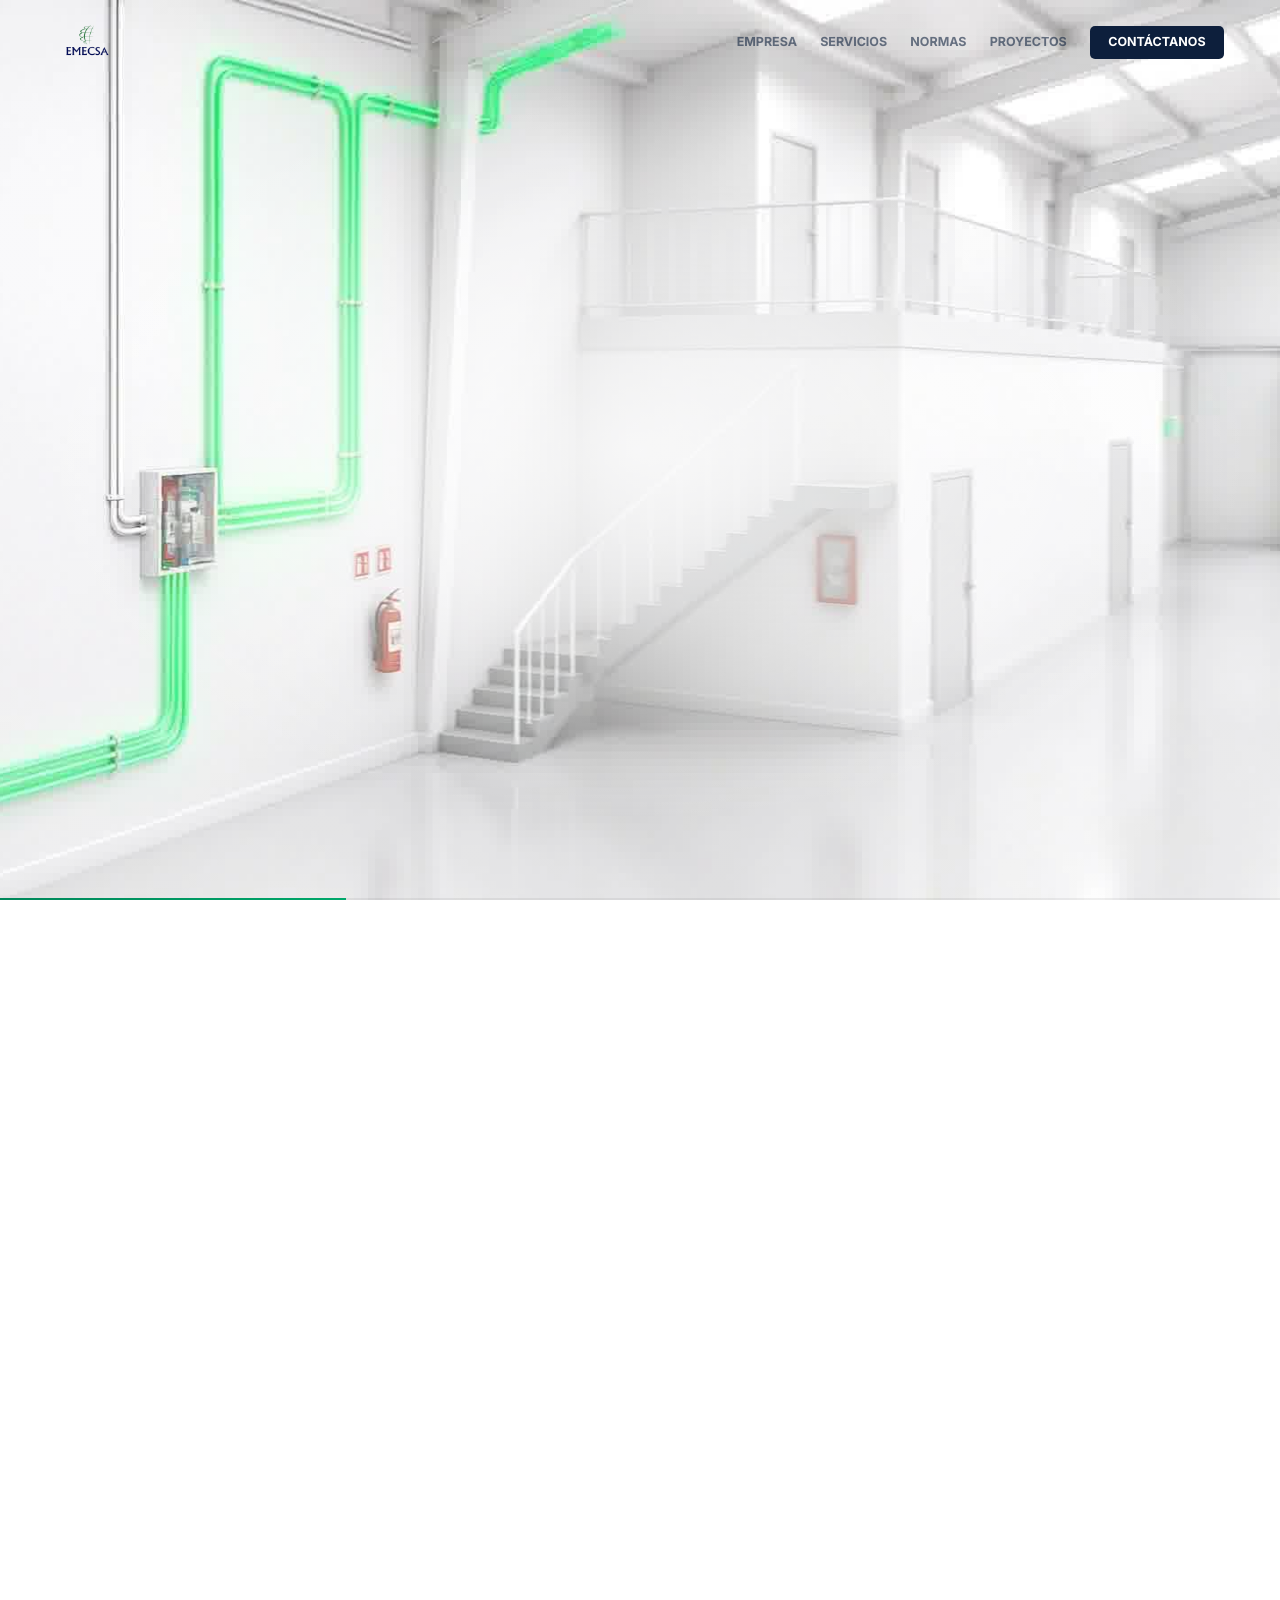
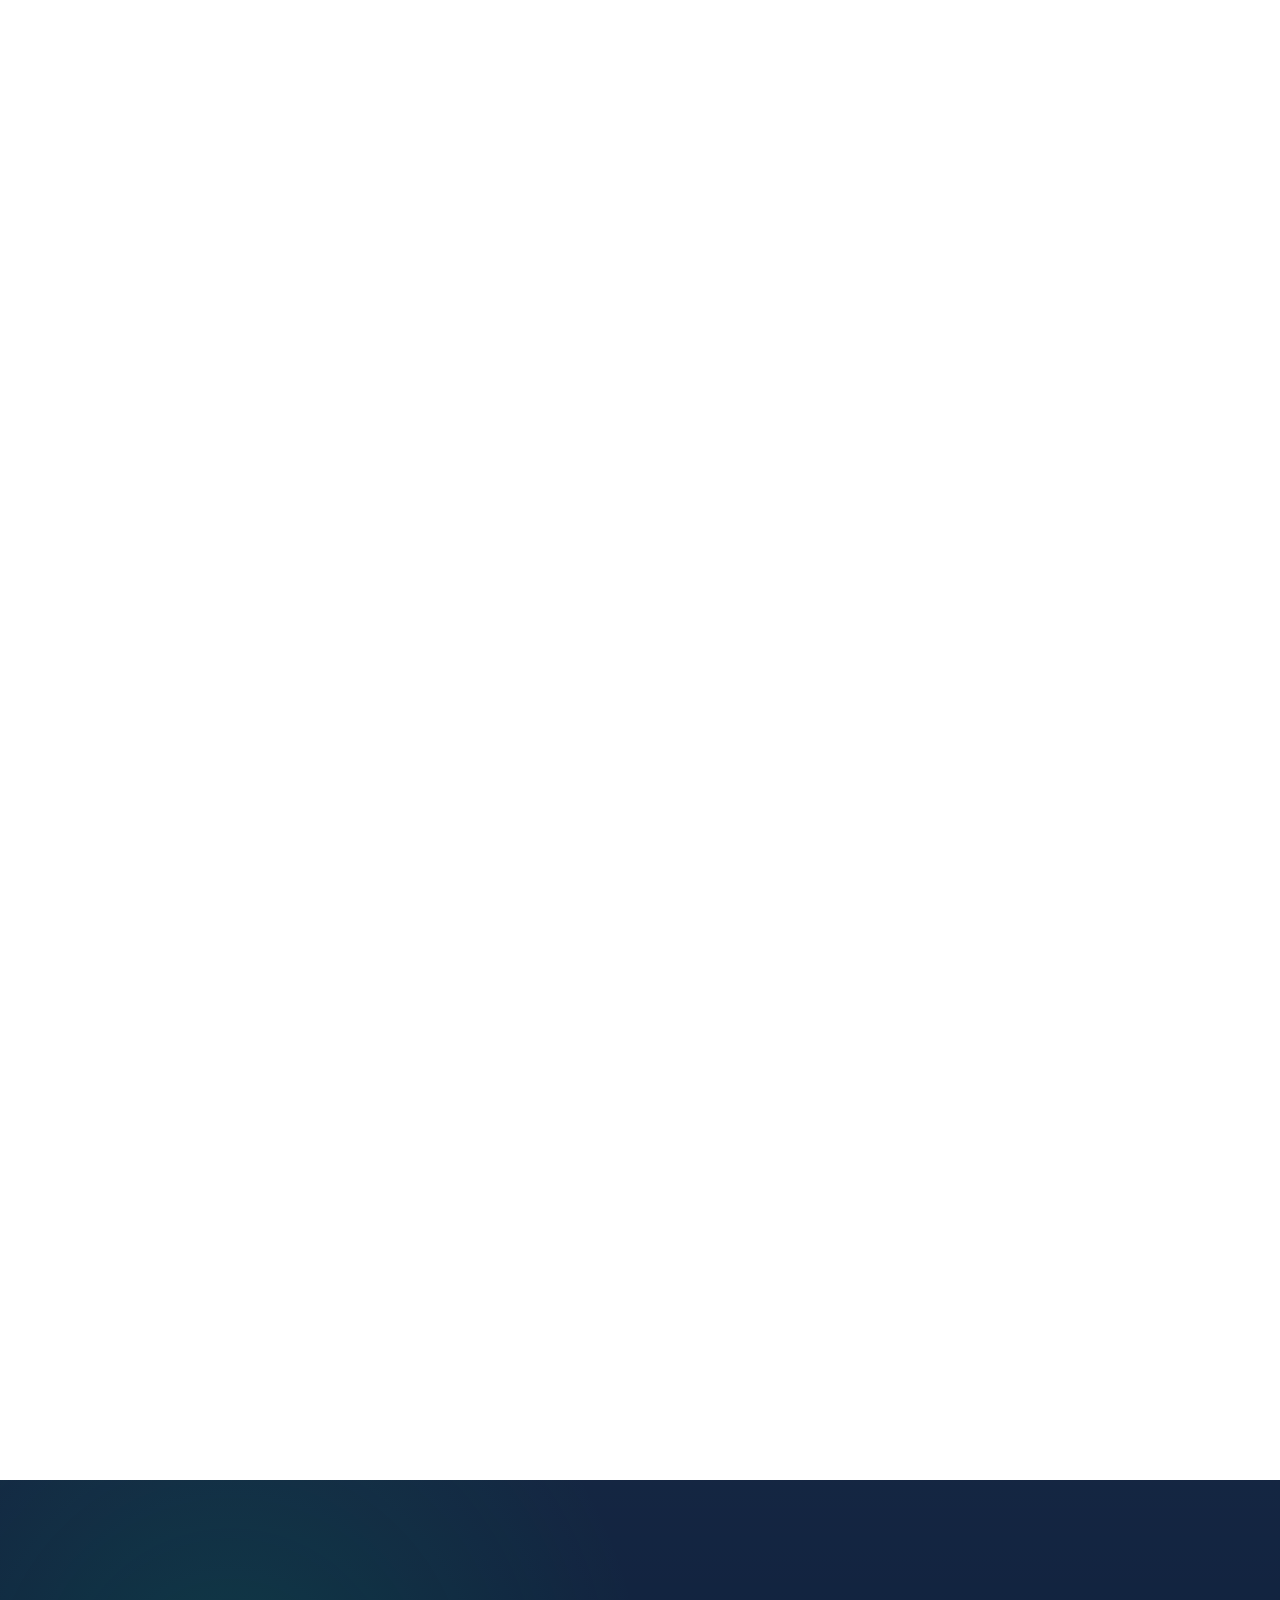
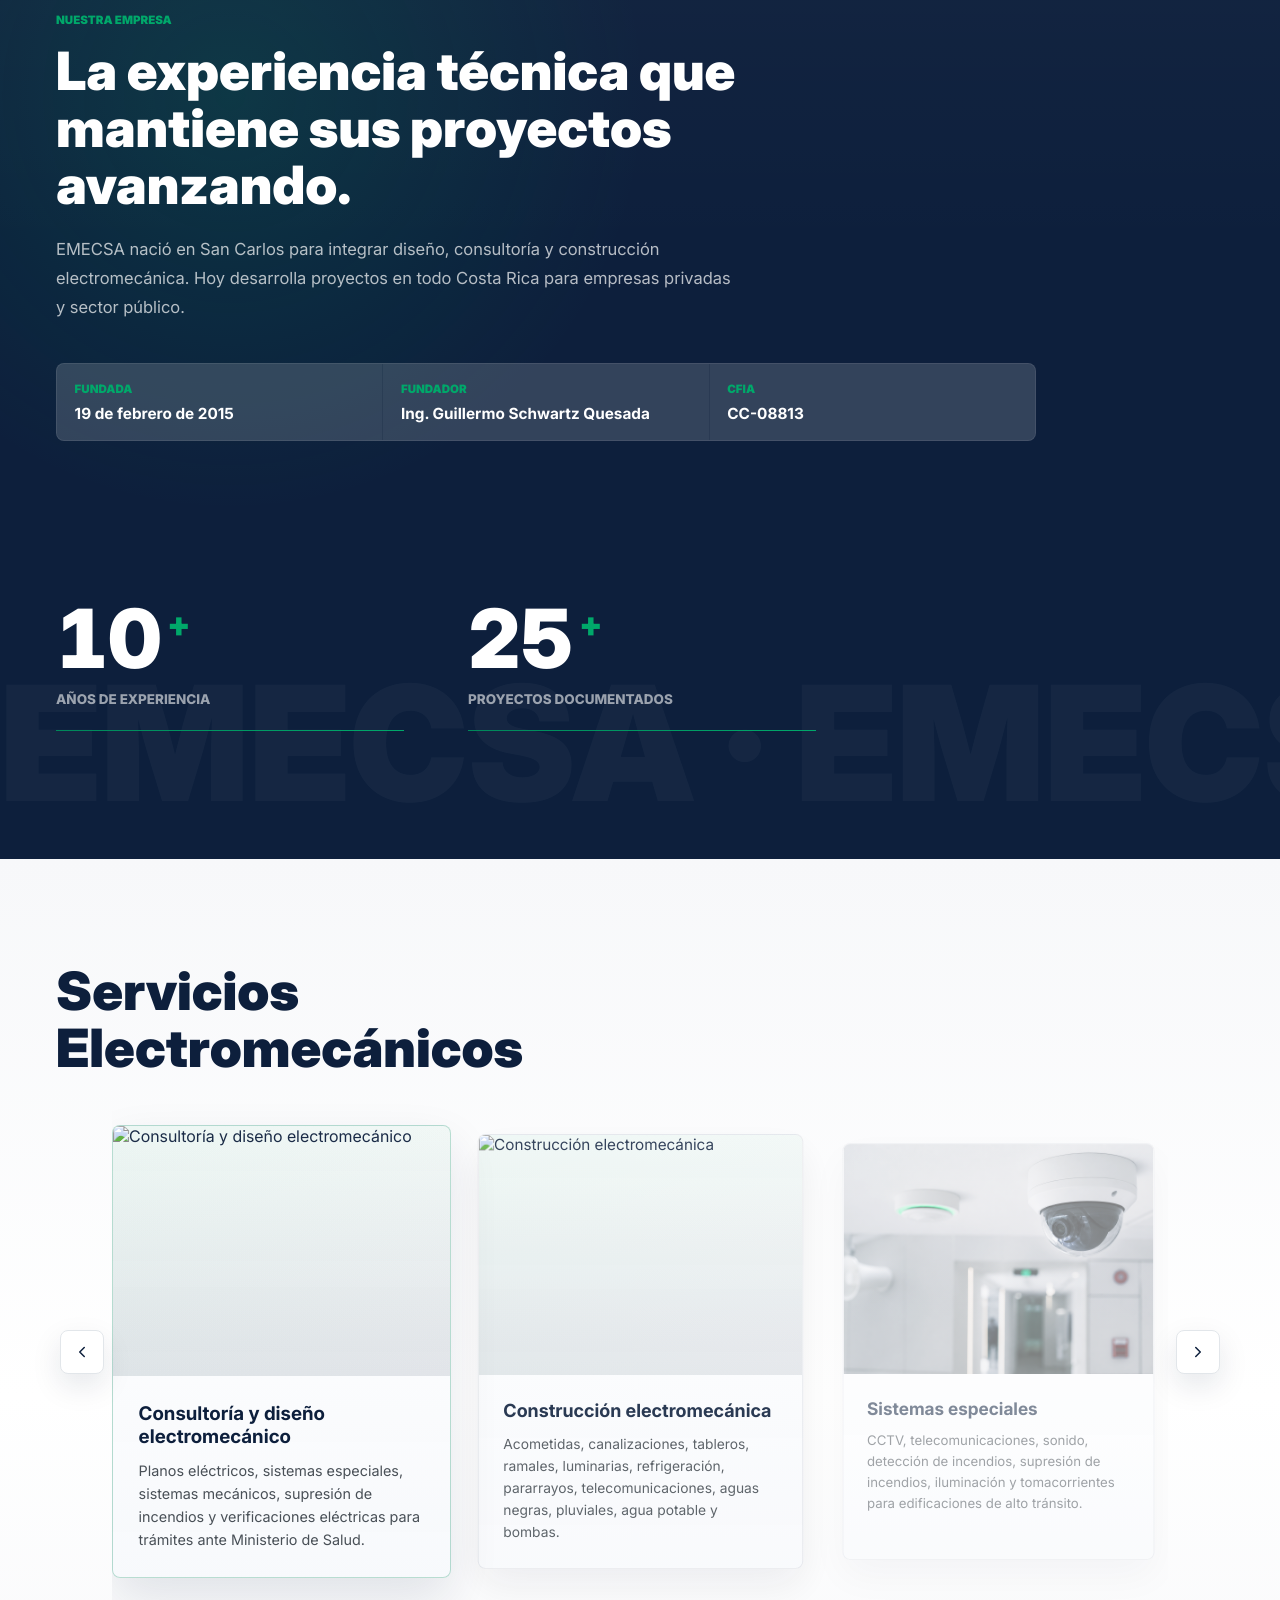
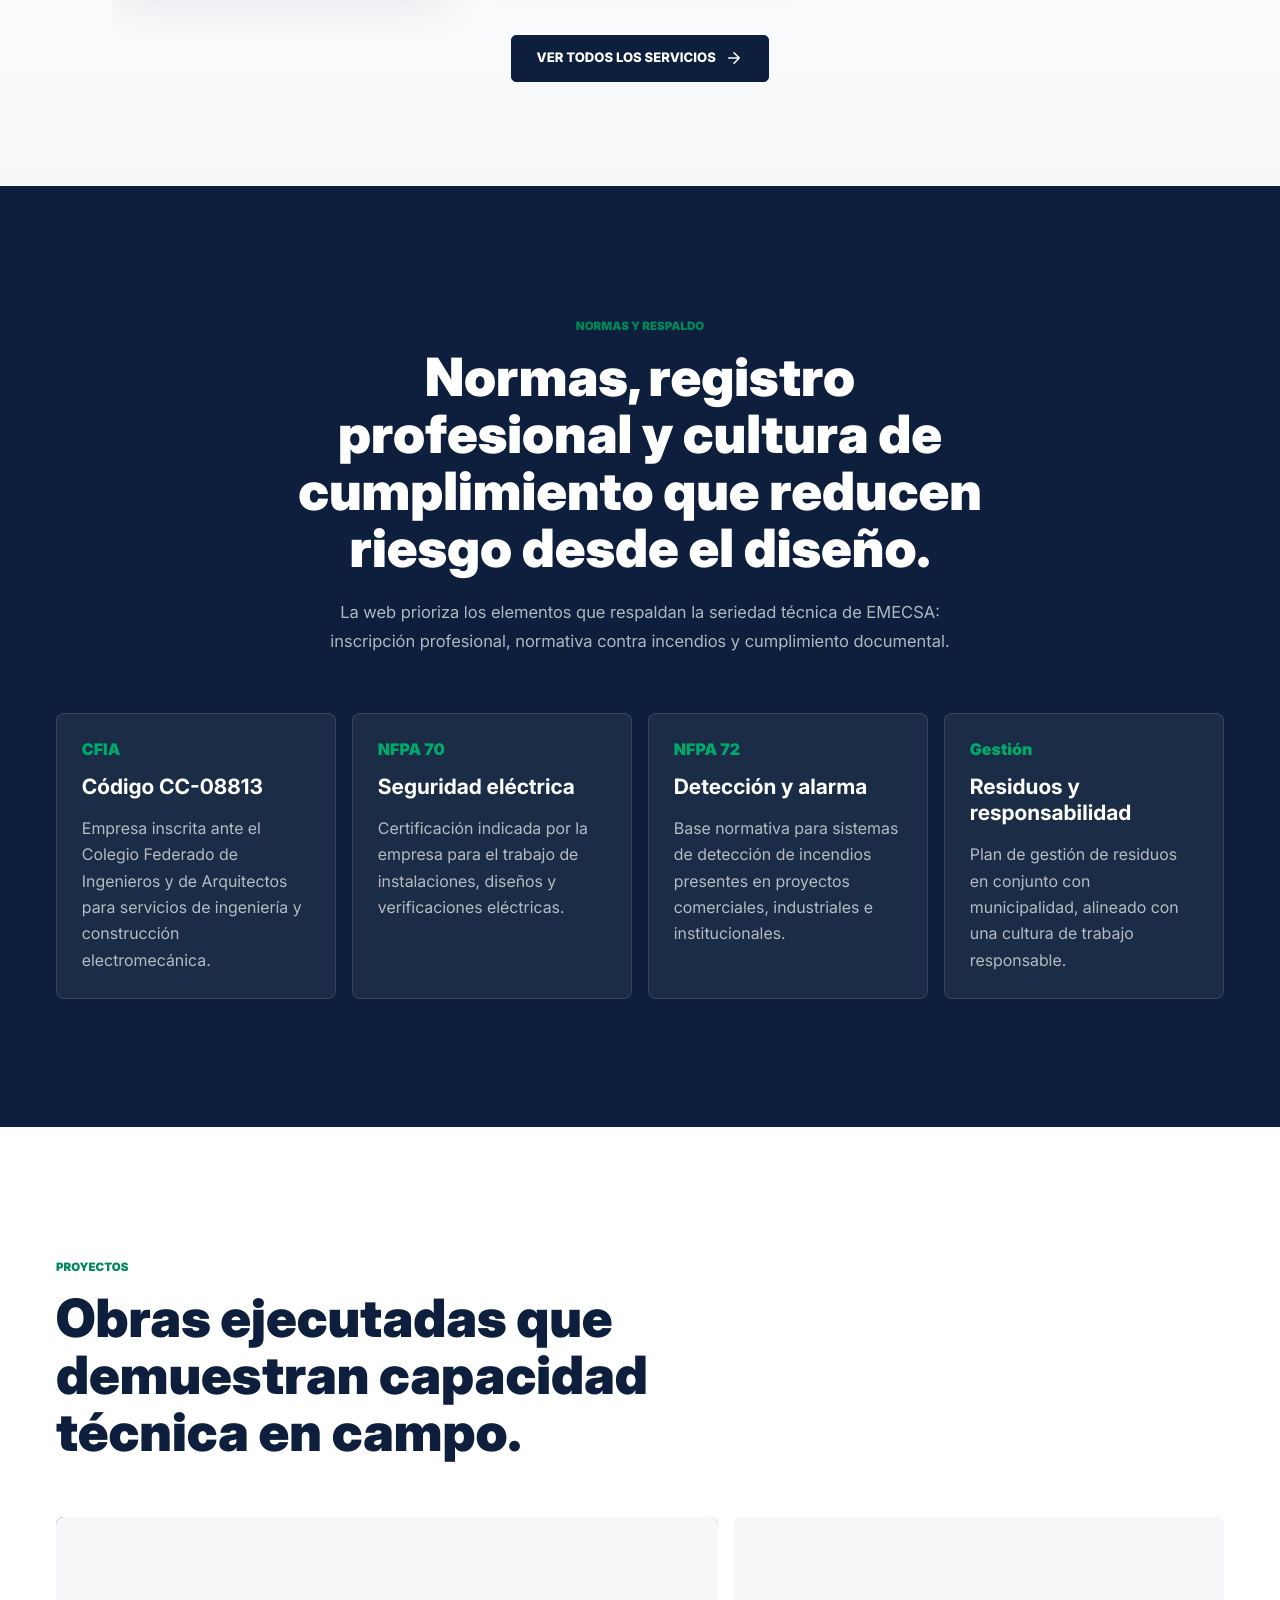
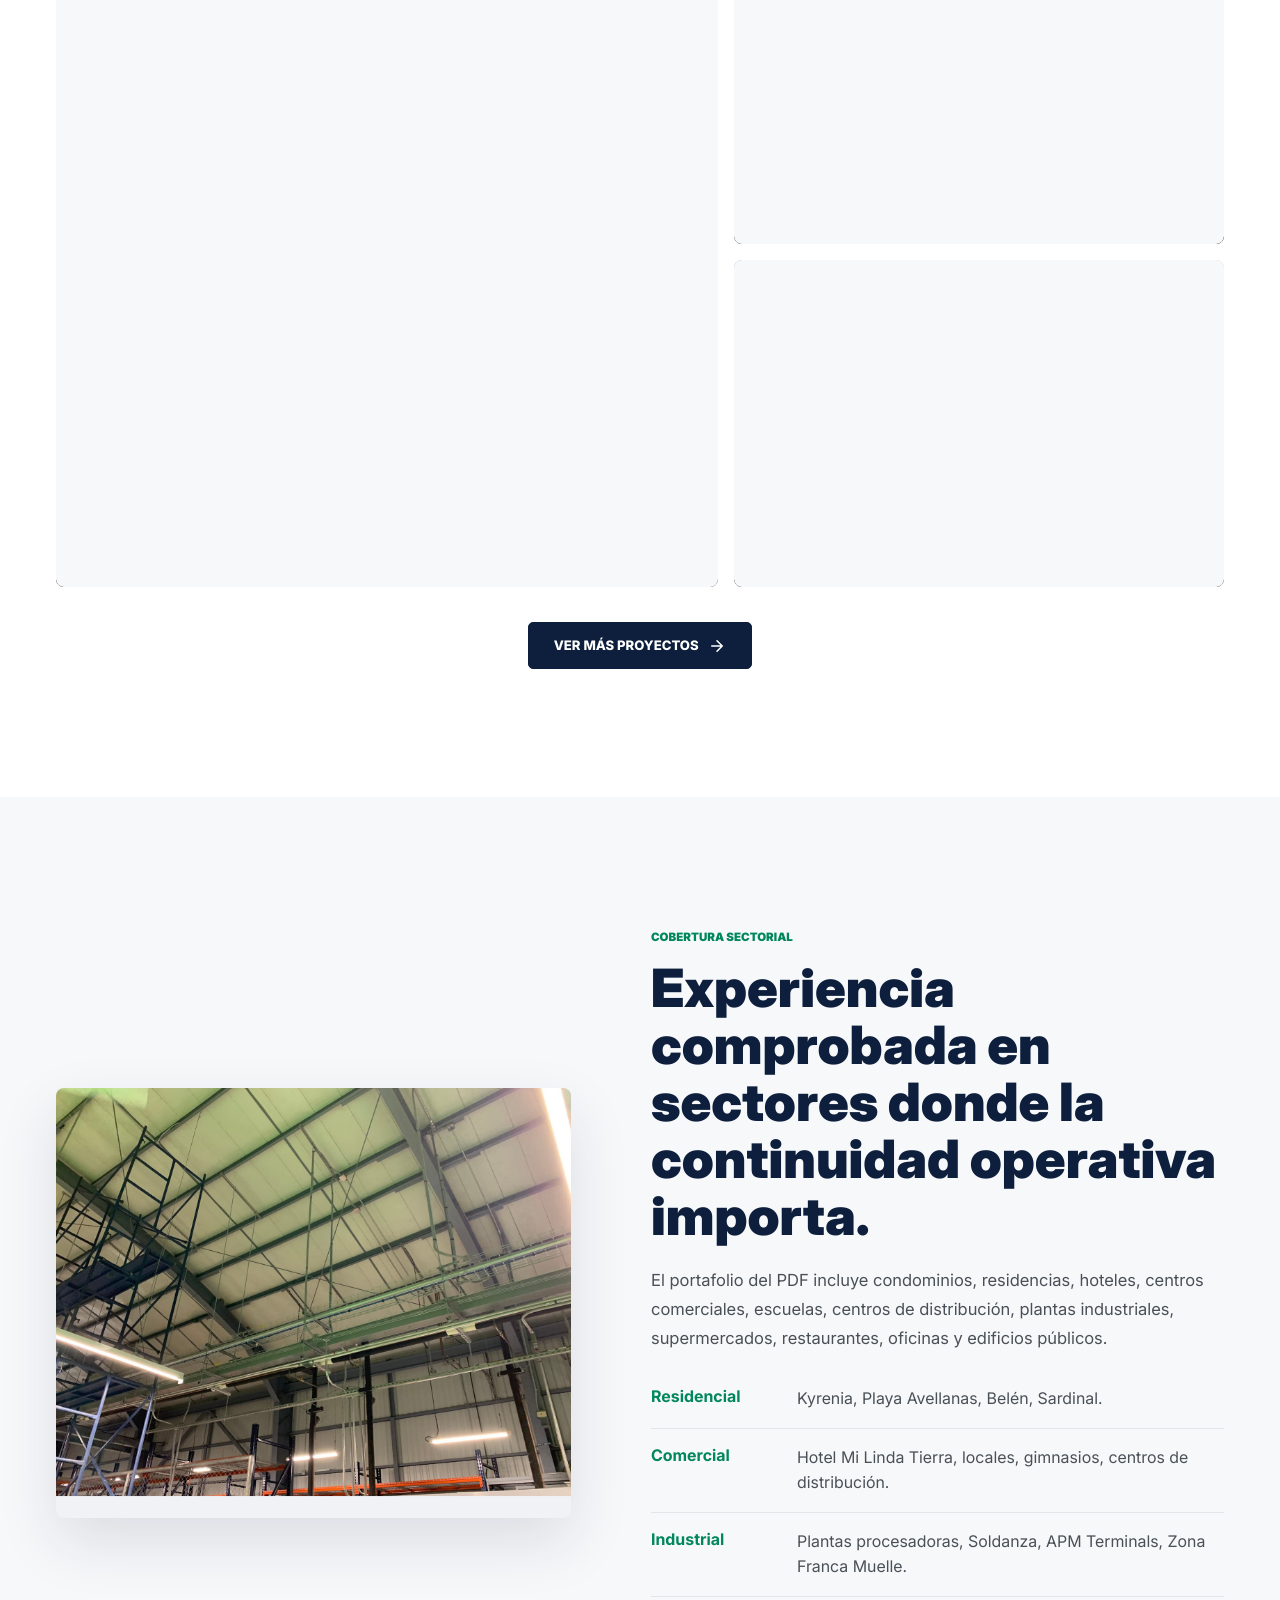
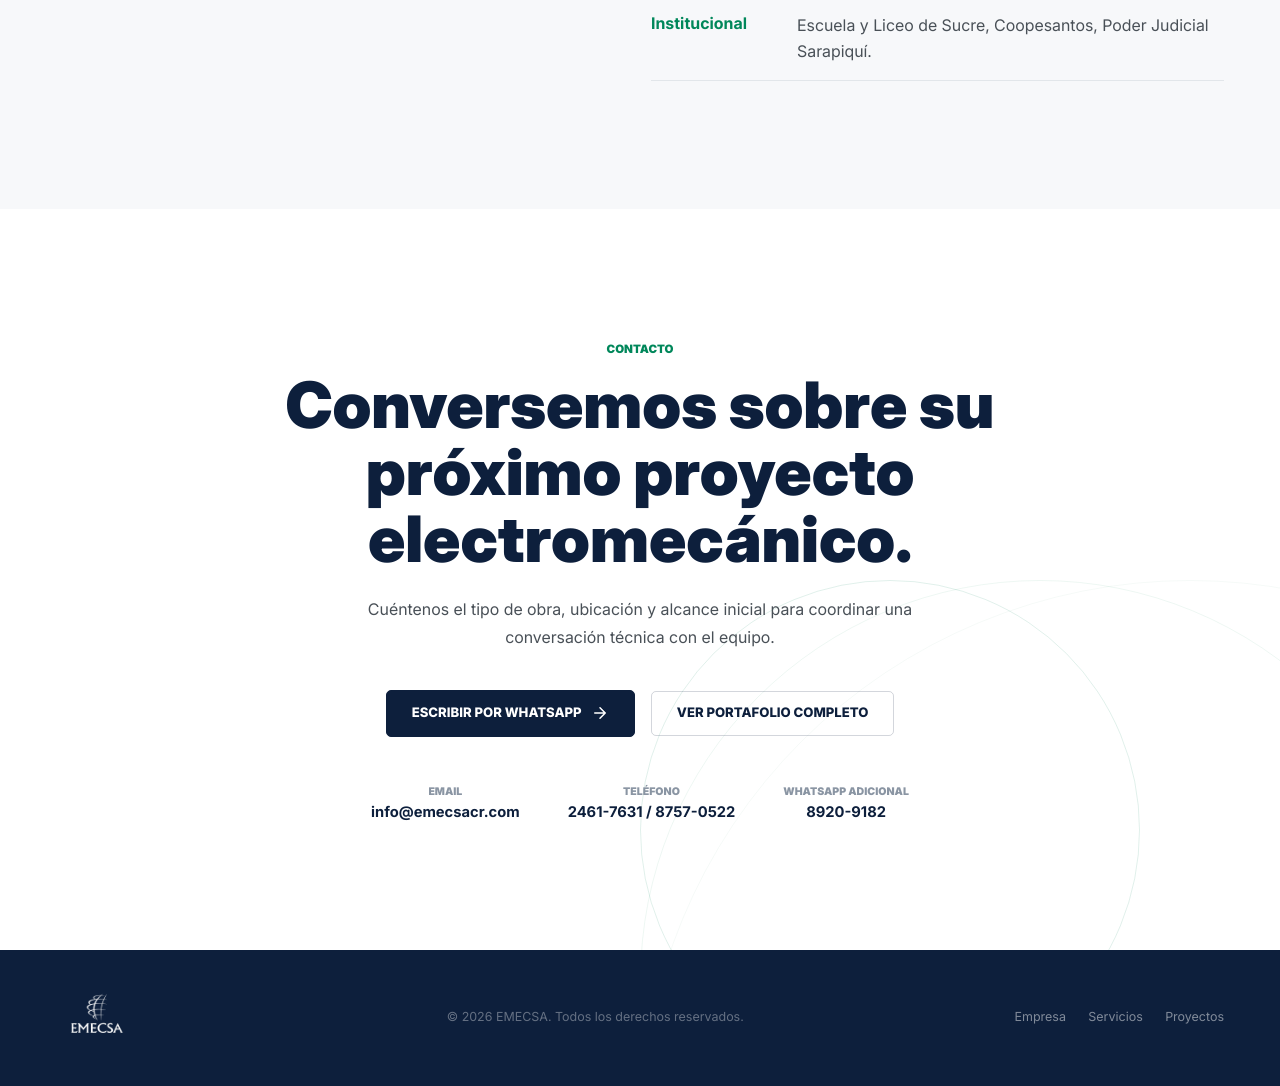
==== commit 1f303447: "Correcciones generales realizadas" ====
--- a/index.html
+++ b/index.html
@@ -44,7 +44,7 @@
       <a href="#services">Servicios</a>
       <a href="#standards">Normas</a>
       <a href="#projects">Proyectos</a>
-      <a href="https://wa.me/50687570522?text=Hola%20EMECSA%2C%20quisiera%20conversar%20sobre%20un%20proyecto%20electromec%C3%A1nico." class="nav-cta" target="_blank" rel="noopener">WhatsApp</a>
+      <a href="https://wa.me/50687570522?text=Hola%20EMECSA%2C%20quisiera%20conversar%20sobre%20un%20proyecto%20electromec%C3%A1nico." class="nav-cta" target="_blank" rel="noopener">Contáctanos</a>
     </nav>
   </header>
 
@@ -332,24 +332,6 @@
       </div>
     </section>
 
-    <section class="section culture-section">
-      <div class="culture-grid">
-        <div class="copy-block" data-reveal>
-          <div class="section-label">Cultura organizacional</div>
-          <h2 class="section-title">Un equipo serio para proyectos donde la confianza pesa tanto como la técnica.</h2>
-          <p class="lead">
-            EMECSA declara una cultura de trabajo inclusiva, colaborativa y orientada
-            al cliente. Sus valores base son compromiso, seriedad, responsabilidad y honestidad.
-          </p>
-        </div>
-        <div class="values-grid" data-reveal>
-          <span>Compromiso</span>
-          <span>Seriedad</span>
-          <span>Responsabilidad</span>
-          <span>Honestidad</span>
-        </div>
-      </div>
-    </section>
 
     <section class="section cta-section" id="cta">
       <div class="cta-ring"></div>
--- a/css/styles.css
+++ b/css/styles.css
@@ -854,9 +854,10 @@
 }
 
 .service-carousel {
-  --service-card-gap: 1.15rem;
+  --service-card-gap: 1.25rem;
   position: relative;
-  padding: 0 3.3rem;
+  padding: 1.5rem 3.5rem;
+  margin-block: -1.5rem;
   overflow: visible;
   isolation: isolate;
 }
@@ -883,11 +884,11 @@
 }
 
 .carousel-btn--prev {
-  left: 0;
+  left: 0.25rem;
 }
 
 .carousel-btn--next {
-  right: 0;
+  right: 0.25rem;
 }
 
 .carousel-btn:hover {
@@ -903,7 +904,8 @@
 }
 
 .service-carousel-viewport {
-  overflow: visible;
+  overflow-x: clip;
+  overflow-y: visible;
   cursor: grab;
   touch-action: pan-y;
 }
@@ -1740,11 +1742,11 @@
   }
 
   .service-carousel {
-    padding: 0 3.25rem;
+    padding: 1.5rem 3.25rem;
   }
 
   .service-carousel-card {
-    flex-basis: calc(100% - 10px);
+    flex-basis: calc(100% - 8px);
     min-height: 0;
   }
 
@@ -1875,7 +1877,7 @@
   }
 
   .service-carousel {
-    padding: 0 2.65rem;
+    padding: 1.5rem 2.75rem;
   }
 
   .carousel-btn {
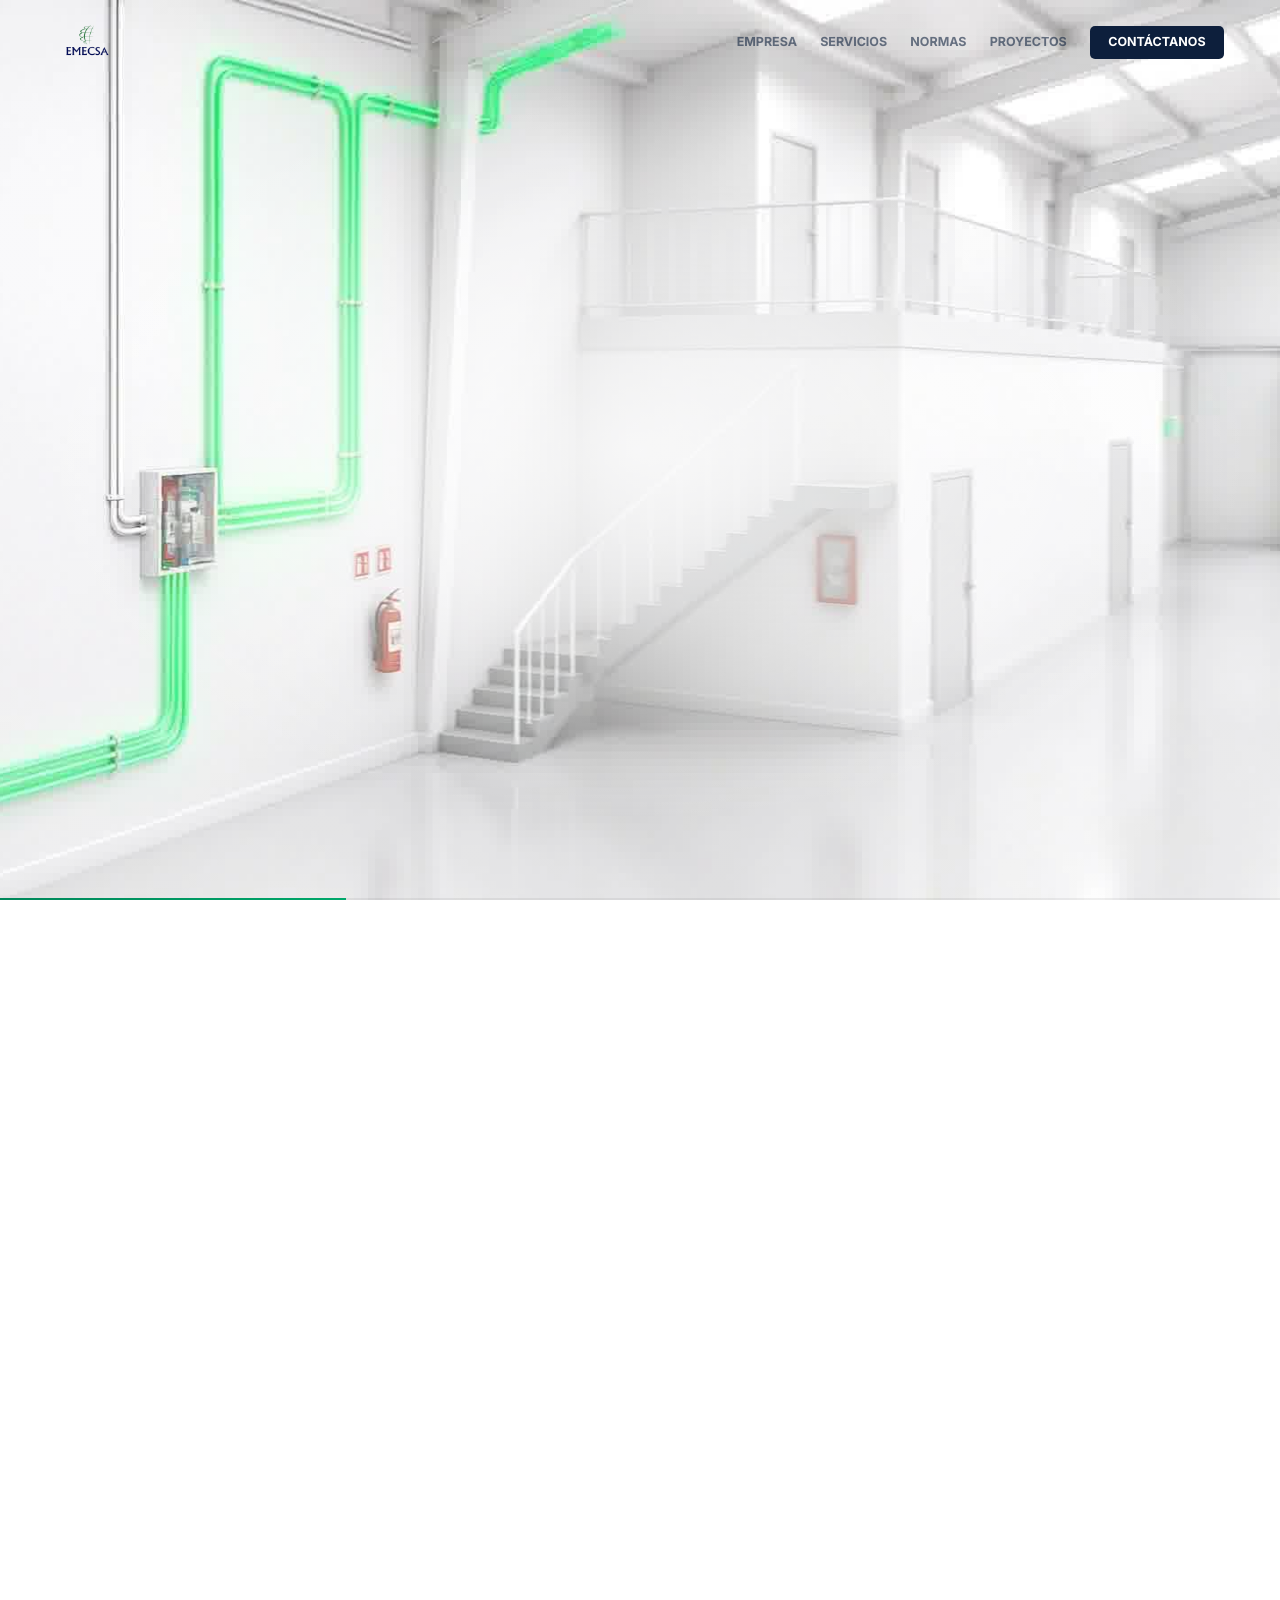
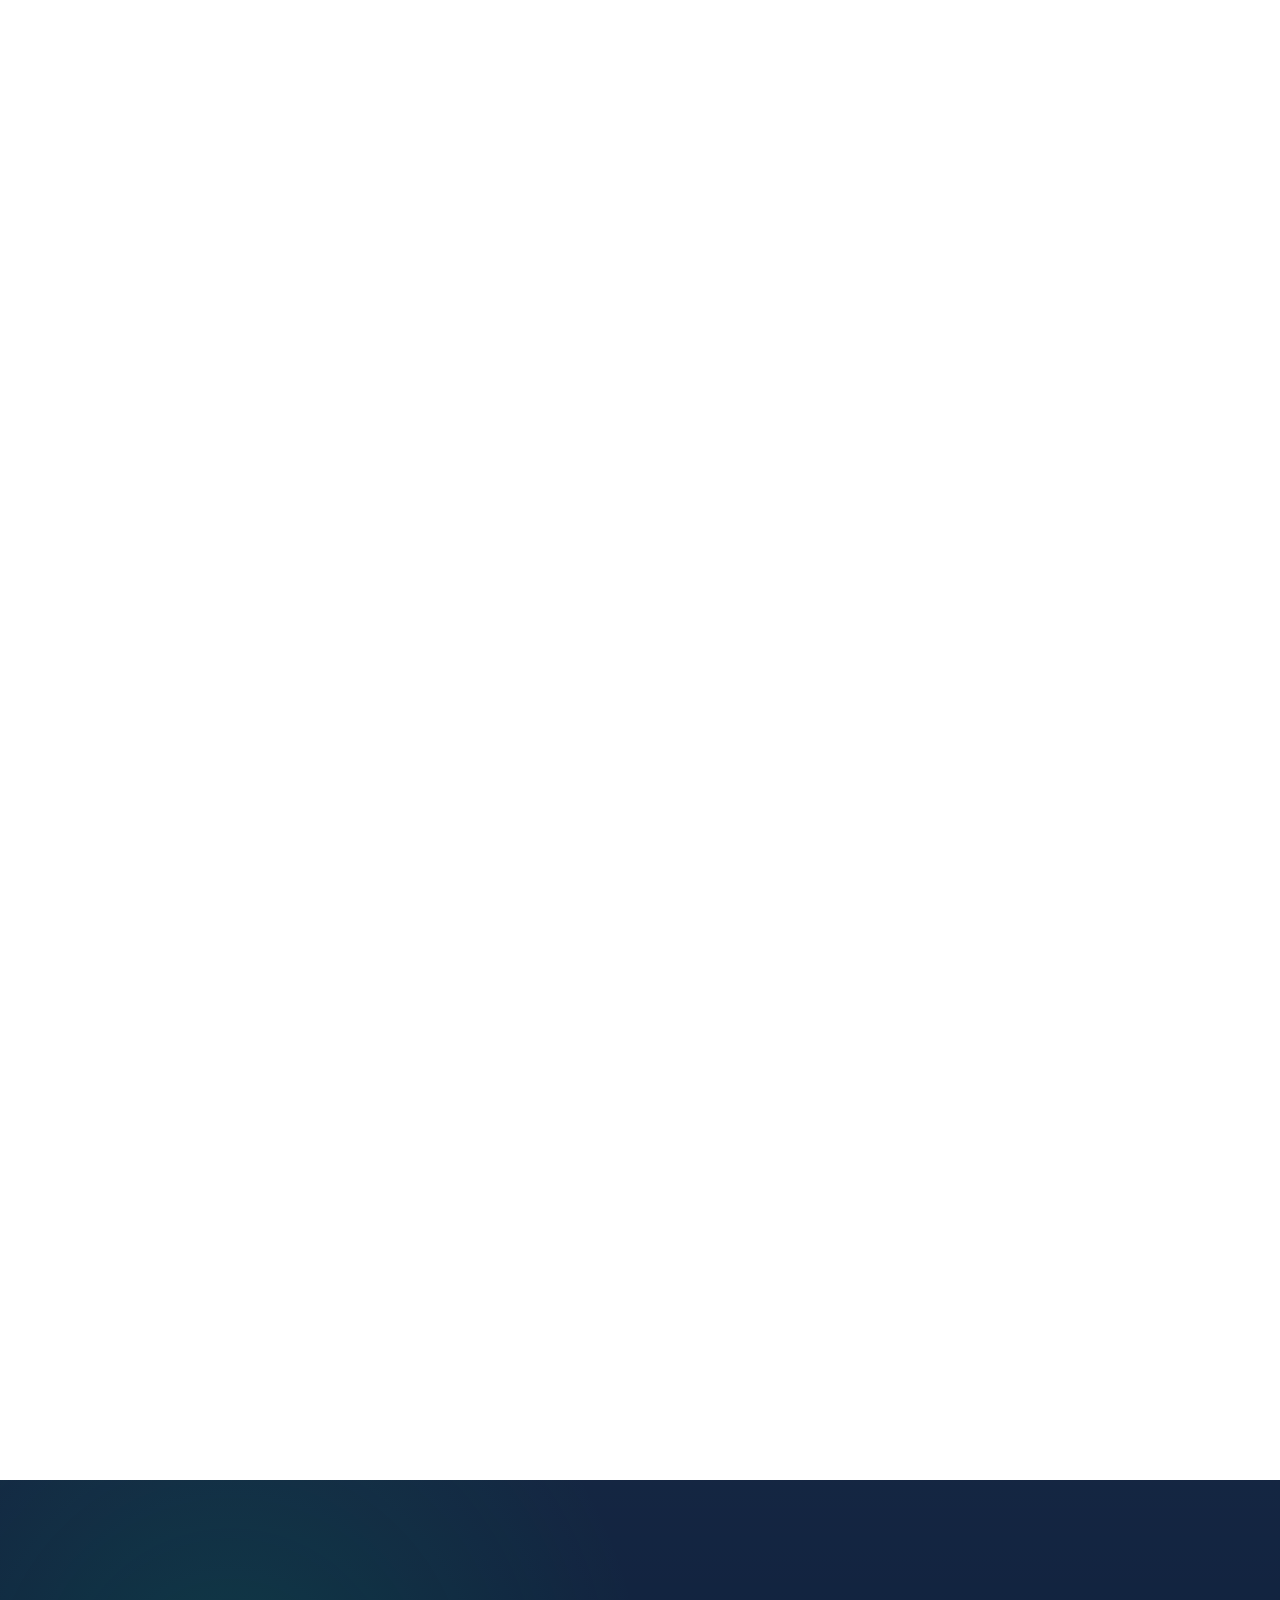
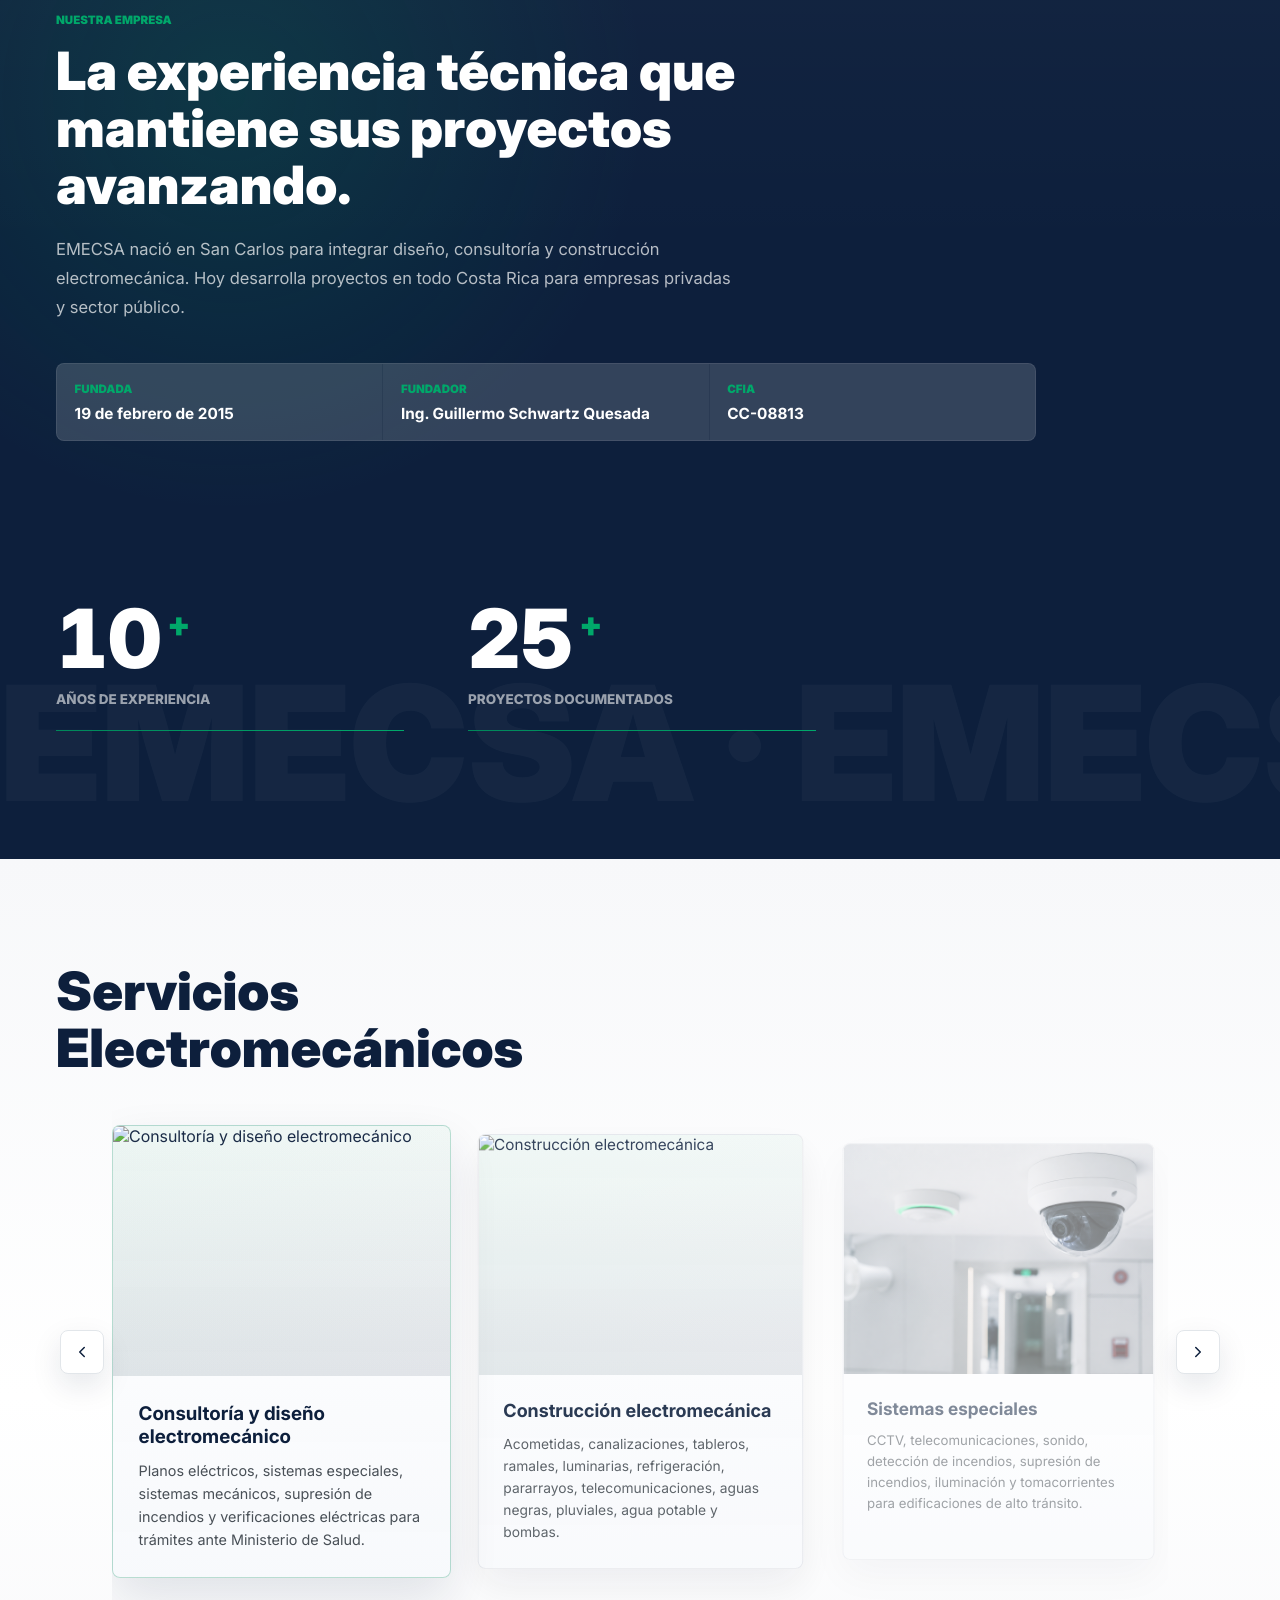
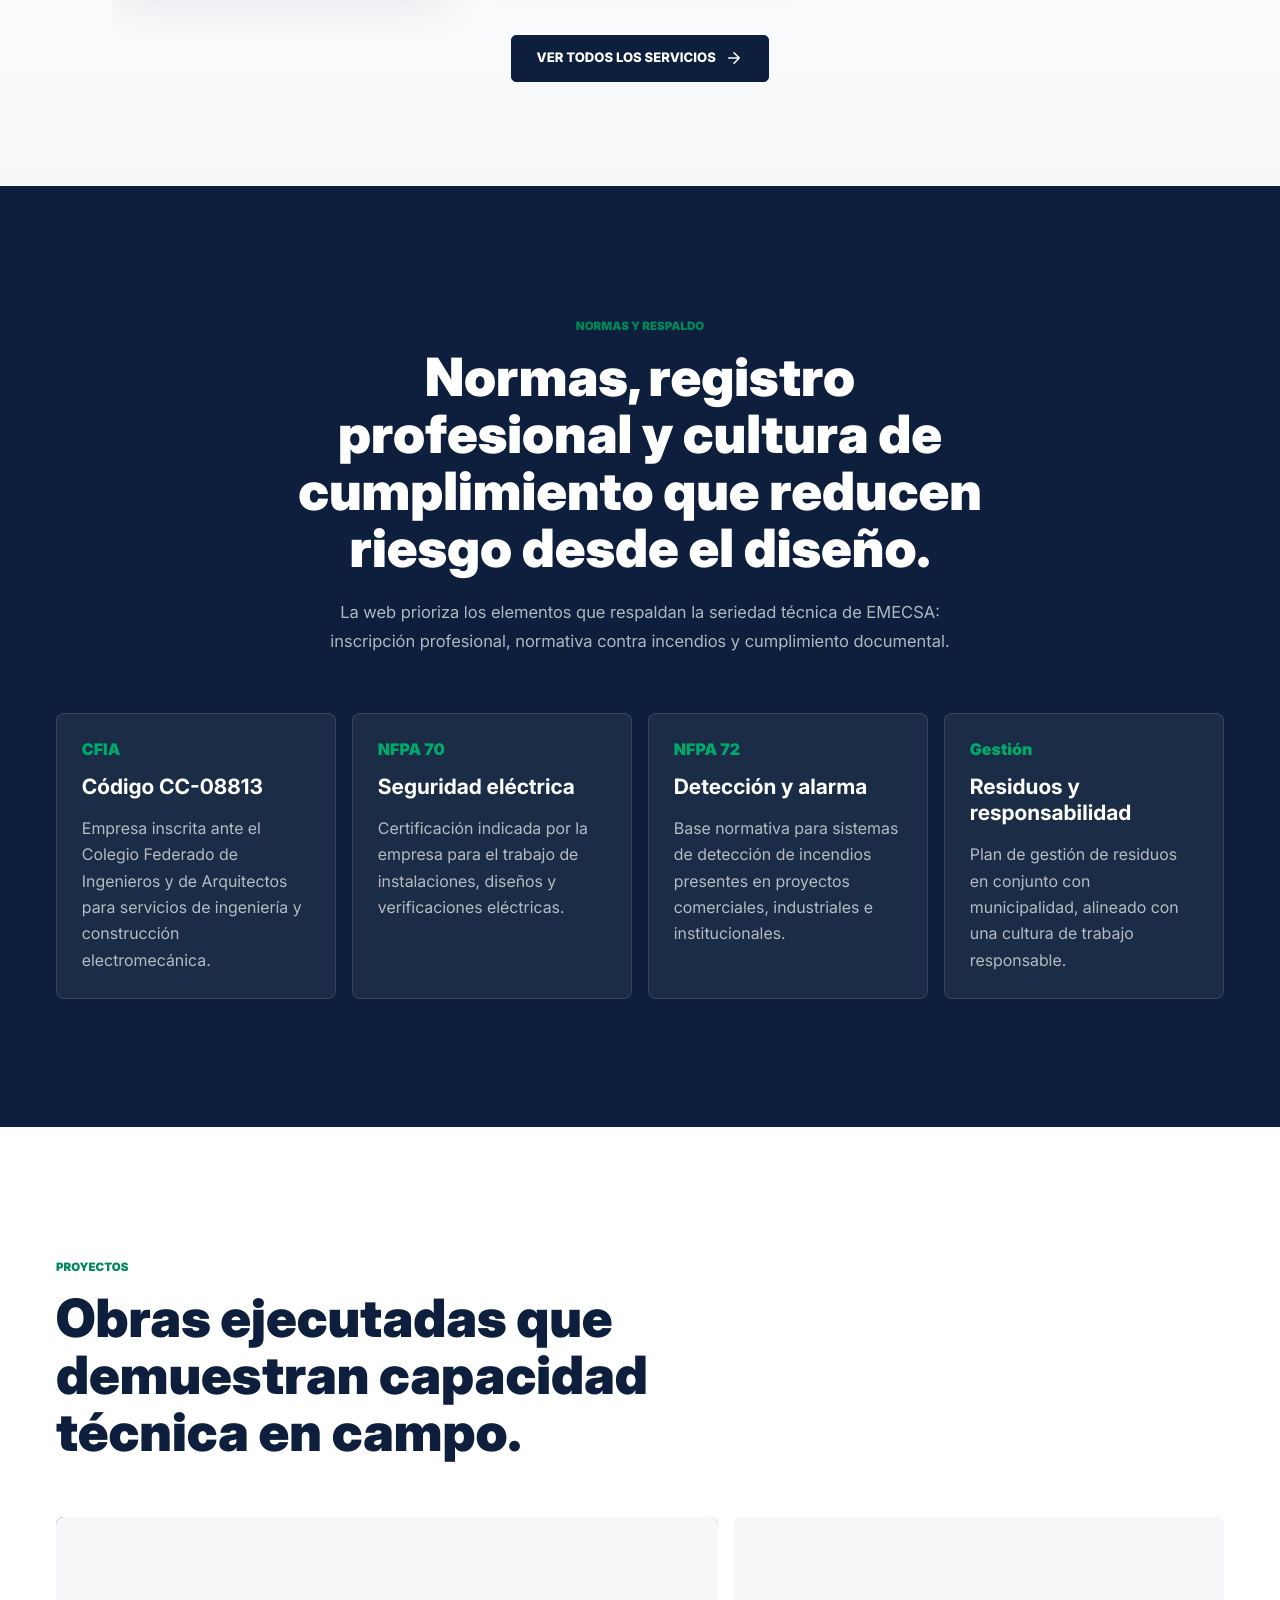
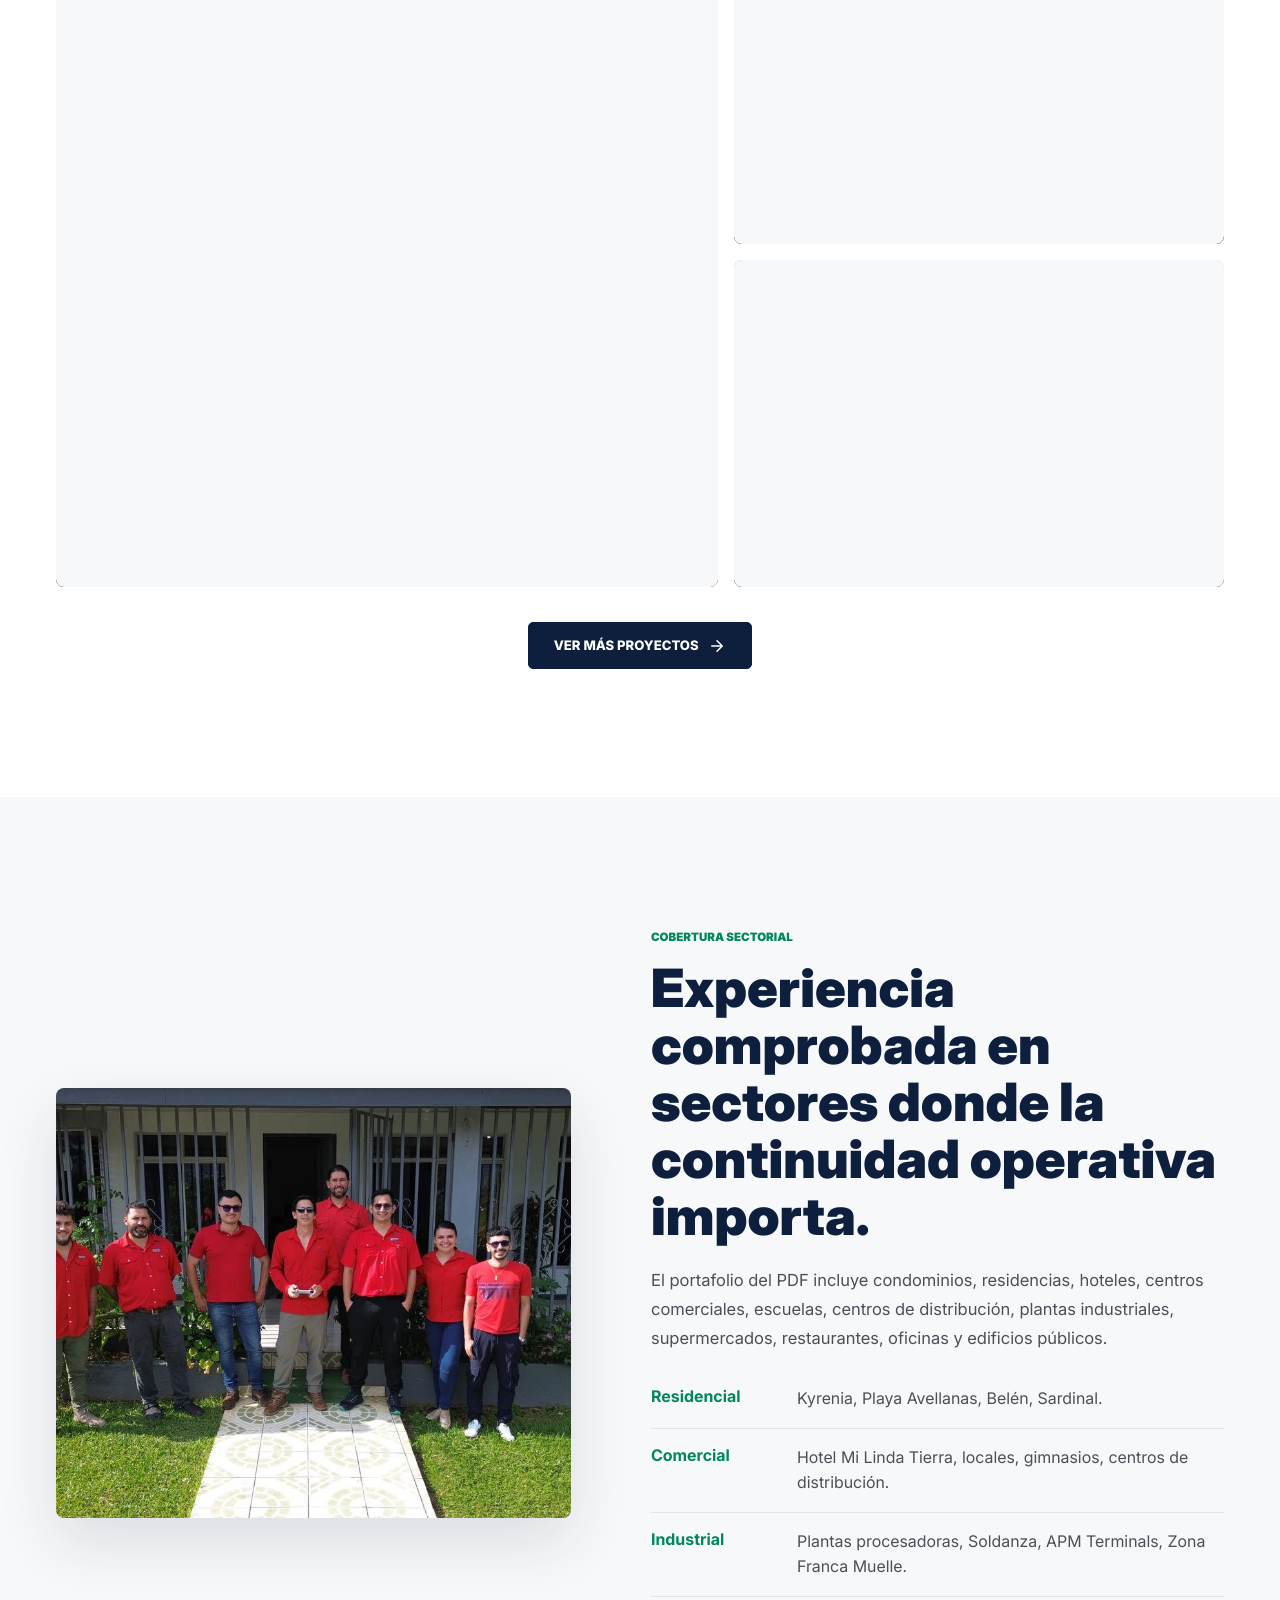
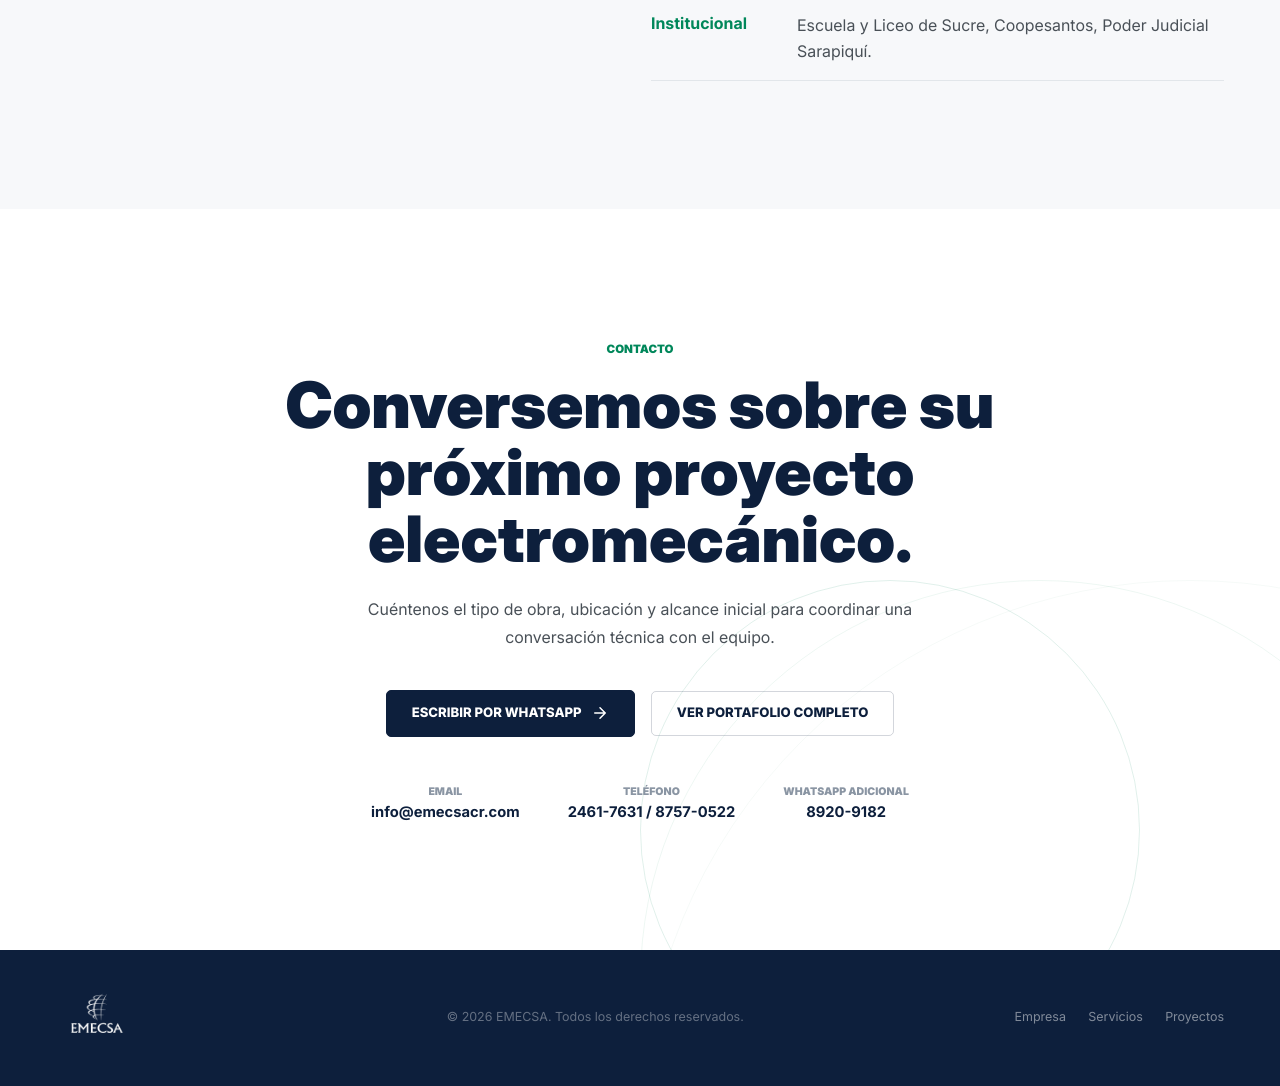
==== commit bbb17172: "Web lista" ====
--- a/index.html
+++ b/index.html
@@ -312,7 +312,7 @@
     <section class="section sectors-section" id="sectors">
       <div class="split-layout reverse">
         <figure class="parallax-media" data-reveal data-parallax>
-          <img src="assets/pdf/page-04-02.jpg" alt="Instalaciones electromecánicas en nave industrial" loading="lazy">
+          <img src="assets/pdf/page-03-01.jpg" alt="Instalaciones electromecánicas en nave industrial" loading="lazy">
         </figure>
         <div class="copy-block" data-reveal>
           <div class="section-label">Cobertura sectorial</div>
--- a/css/styles.css
+++ b/css/styles.css
@@ -595,16 +595,24 @@
   background: var(--gray-100);
   box-shadow: var(--shadow-soft);
   isolation: isolate;
-}
-
-.parallax-media img,
-.page-hero-media img,
+  position: relative;
+}
+
+.parallax-media img {
+  position: absolute;
+  inset: 0;
+  width: 100%;
+  height: 100%;
+  object-fit: cover;
+}
+
 .project-card img,
 .portfolio-card img {
   width: 100%;
   height: 100%;
   object-fit: cover;
 }
+
 
 .company-stats-section {
   min-height: 100vh;
@@ -1407,10 +1415,10 @@
 }
 
 .page-hero-media {
-  min-height: 550px;
   border-radius: 8px;
   overflow: hidden;
   box-shadow: var(--shadow-soft);
+  aspect-ratio: 4 / 3;
 }
 
 .service-detail-section,
@@ -1641,7 +1649,6 @@
     min-height: auto;
   }
 
-  .page-hero-media,
   .parallax-media {
     min-height: 380px;
   }
@@ -1862,7 +1869,6 @@
     width: 100%;
   }
 
-  .page-hero-media,
   .parallax-media,
   .project-card {
     min-height: 300px;
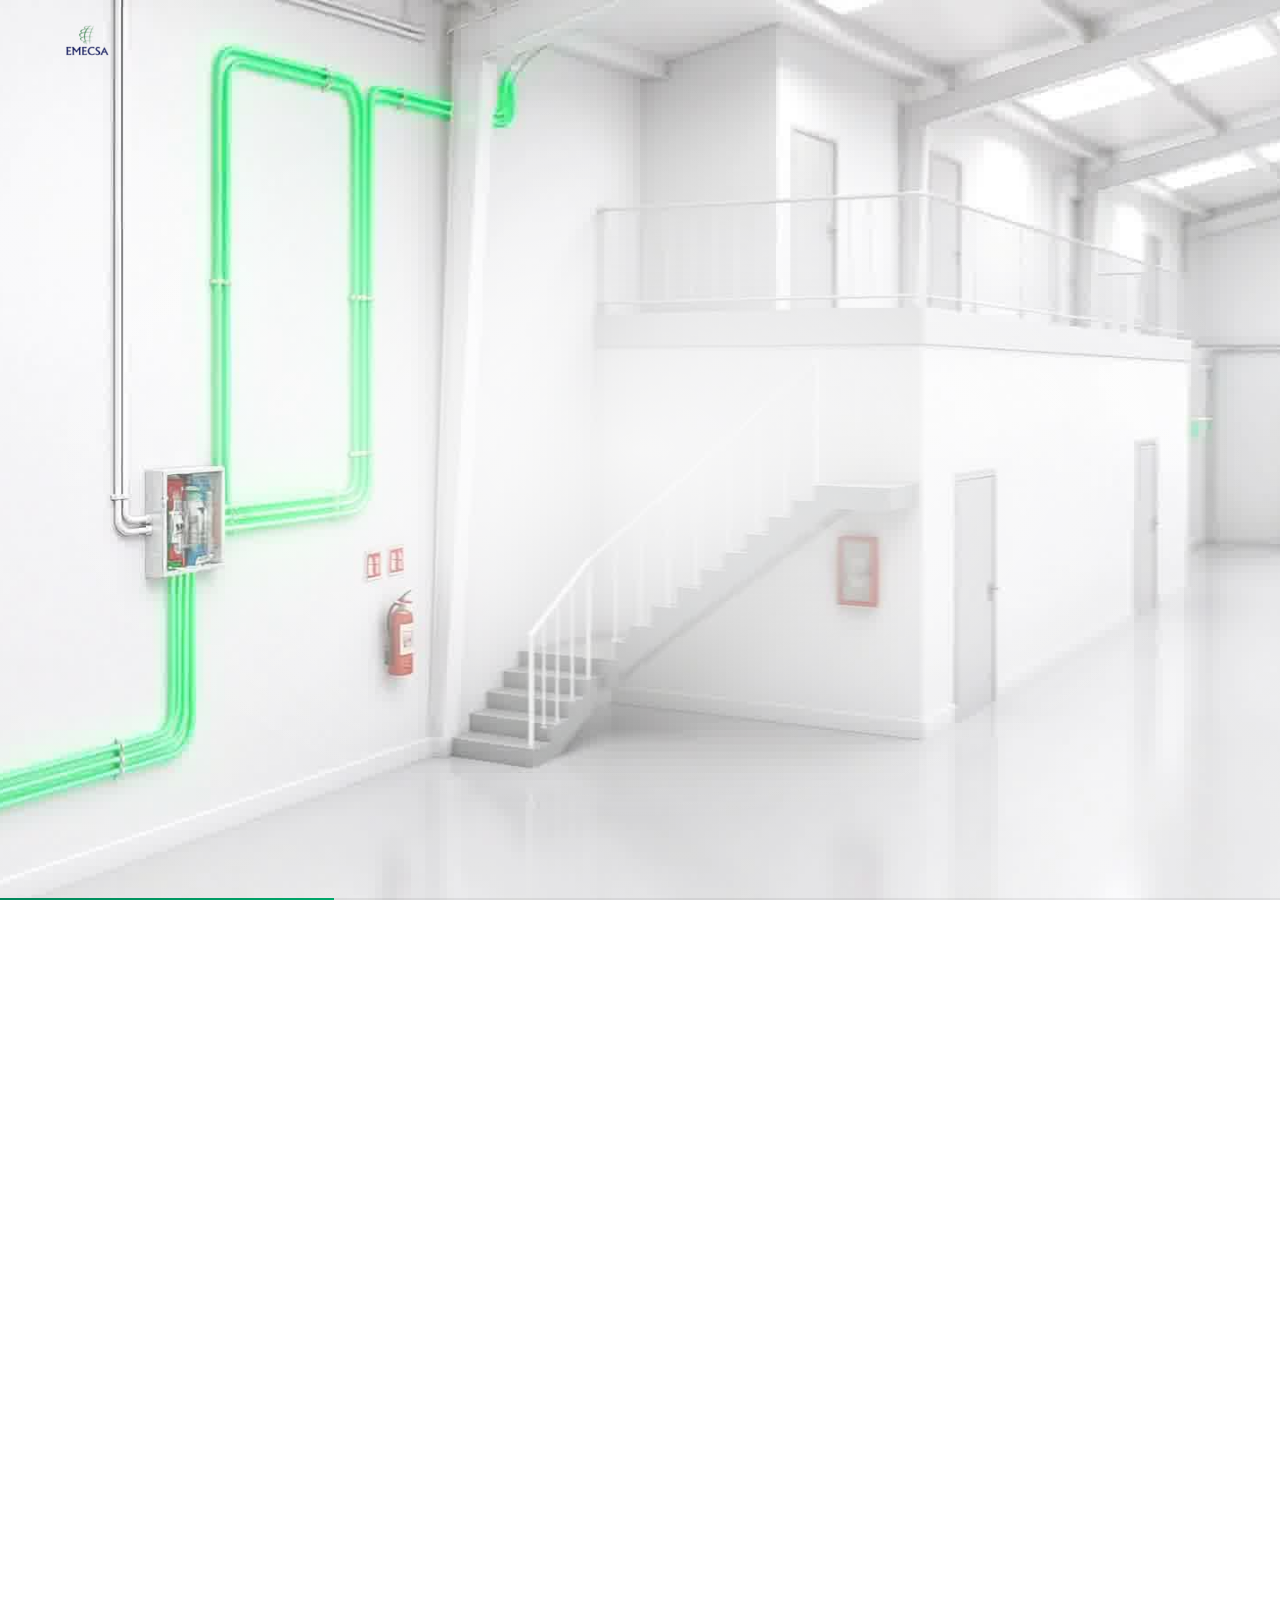
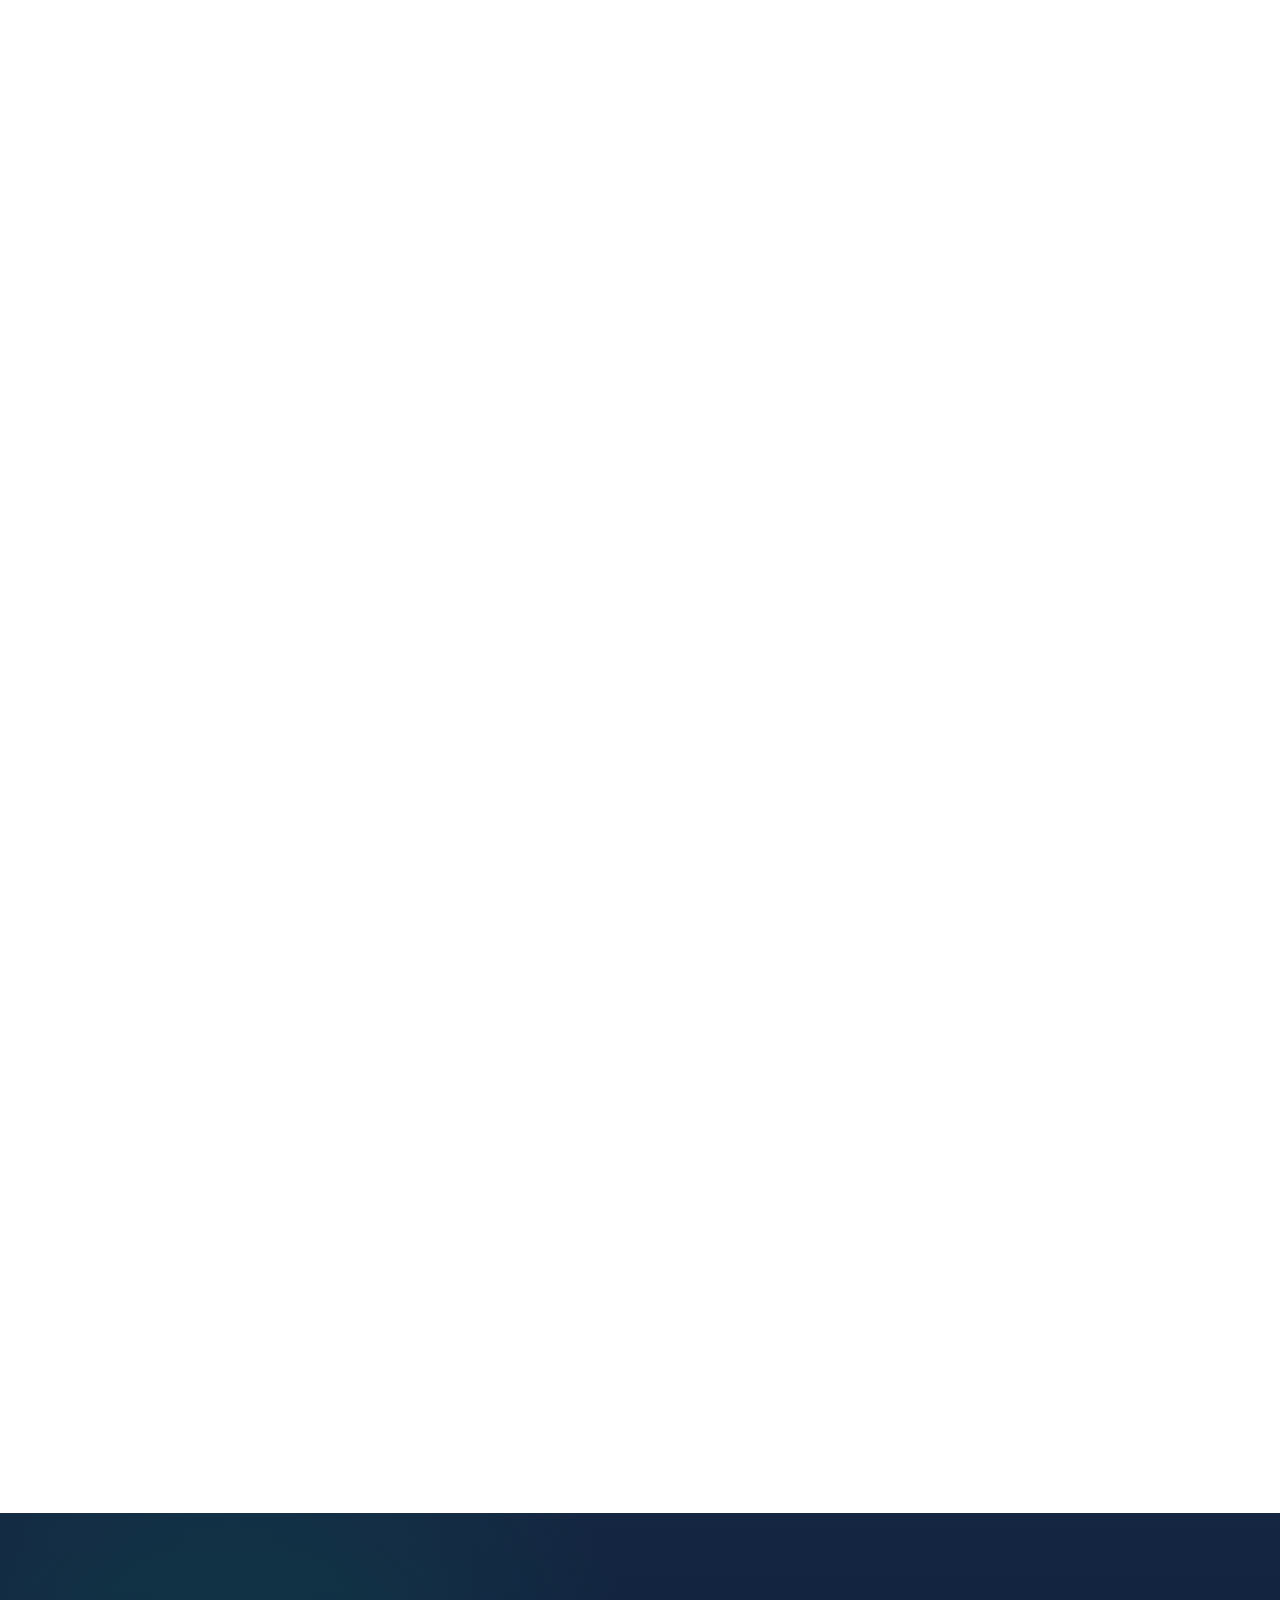
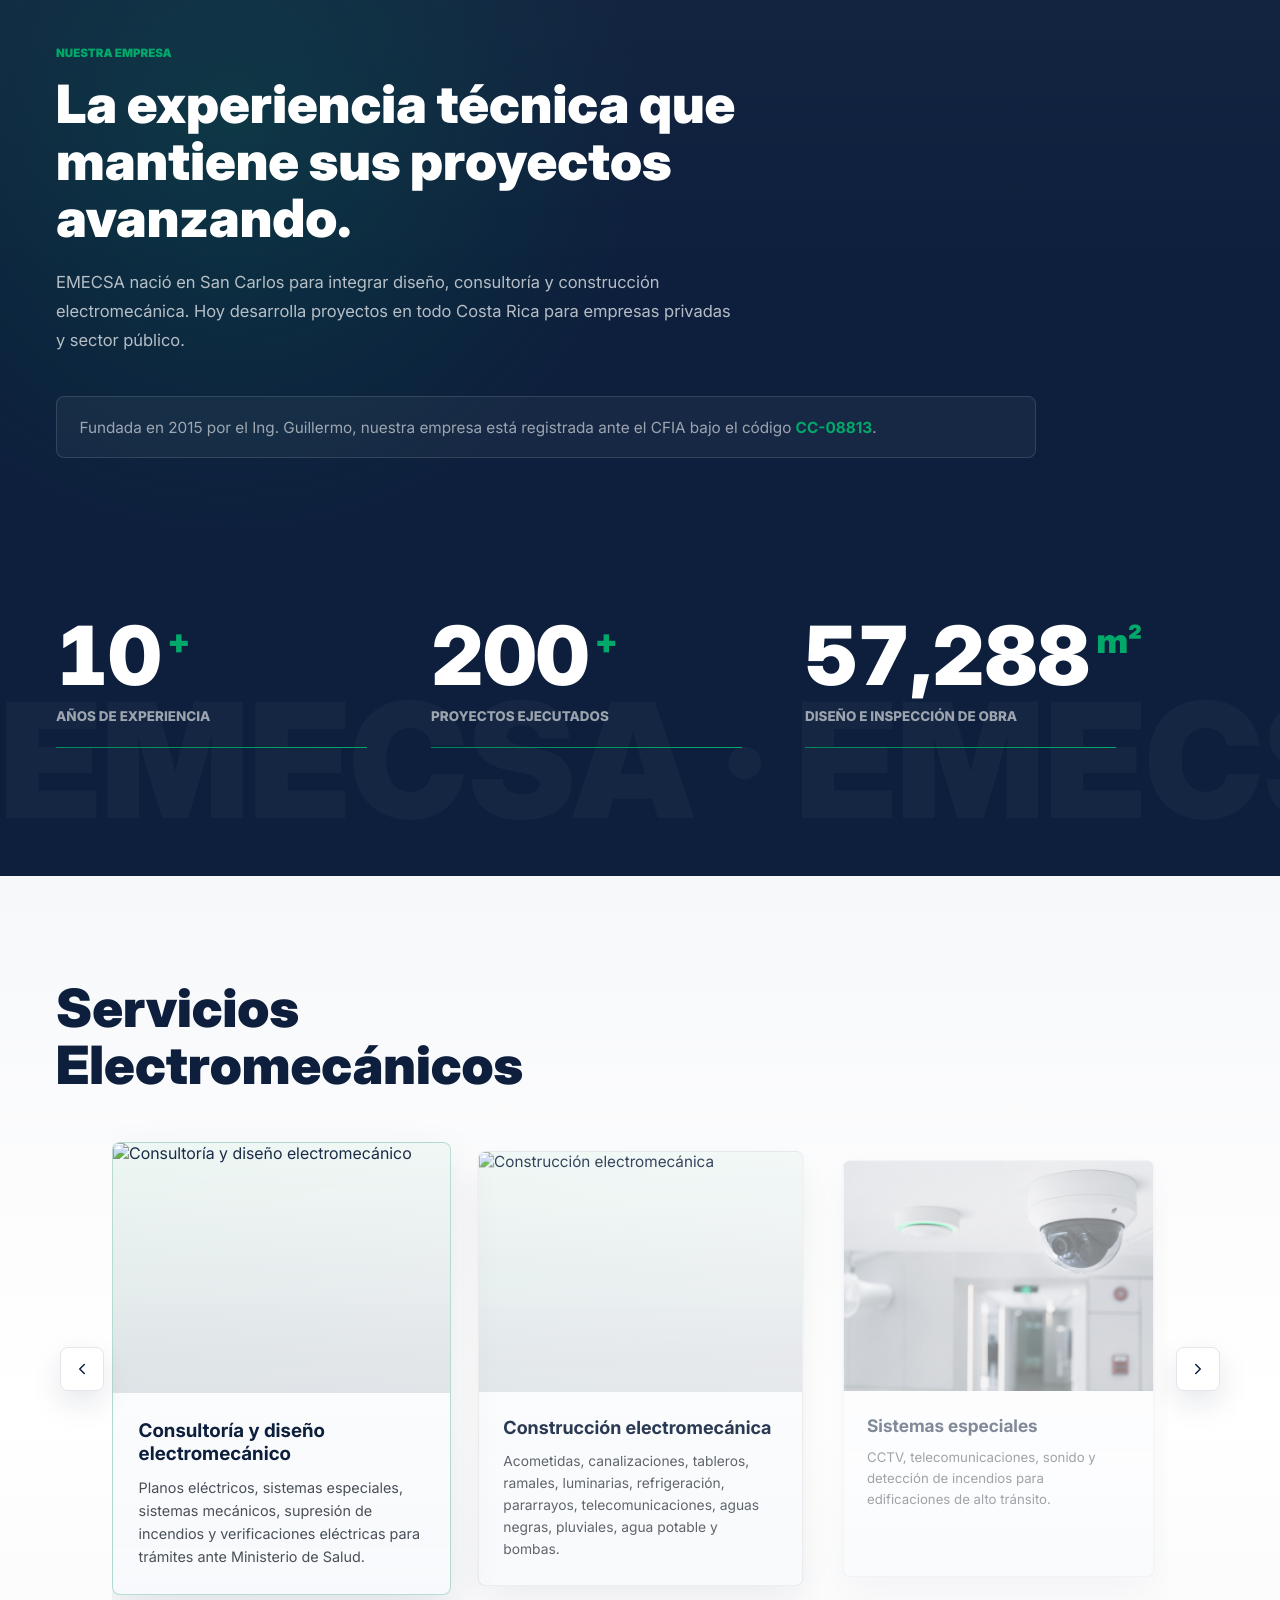
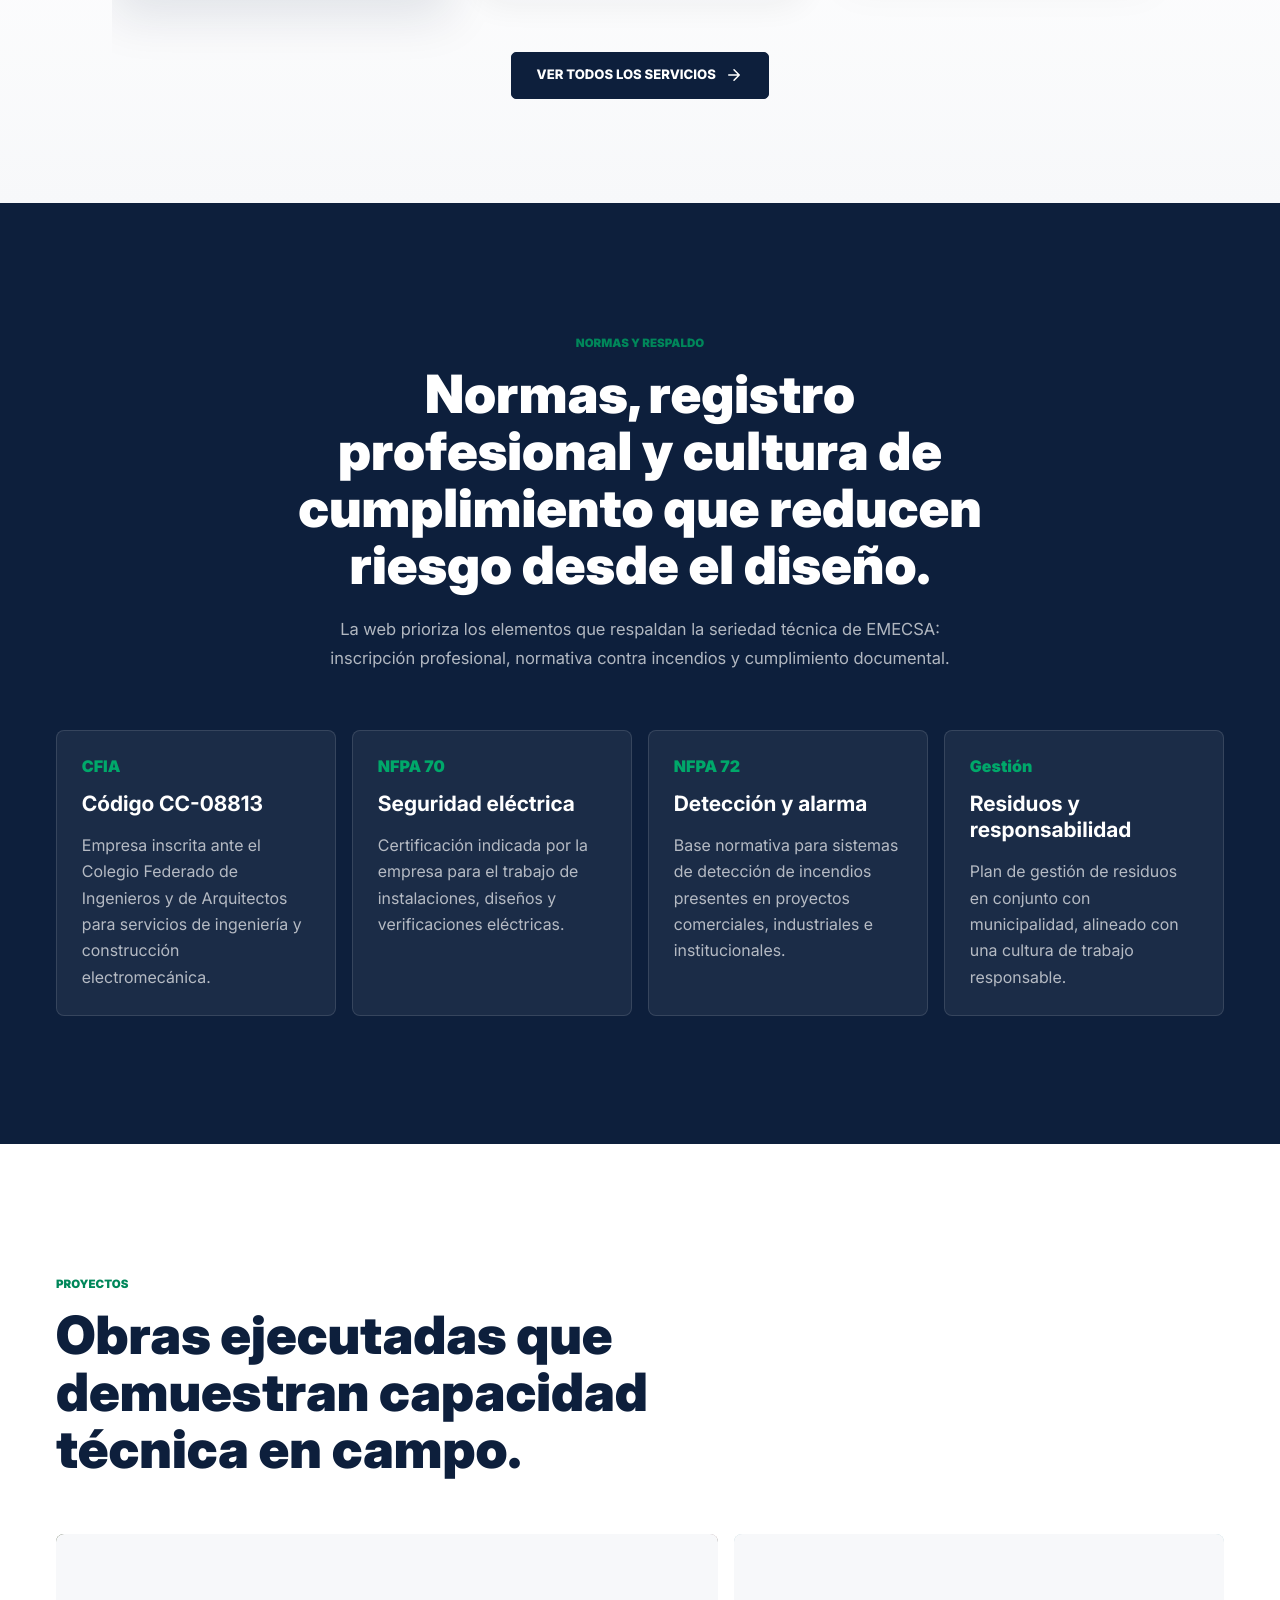
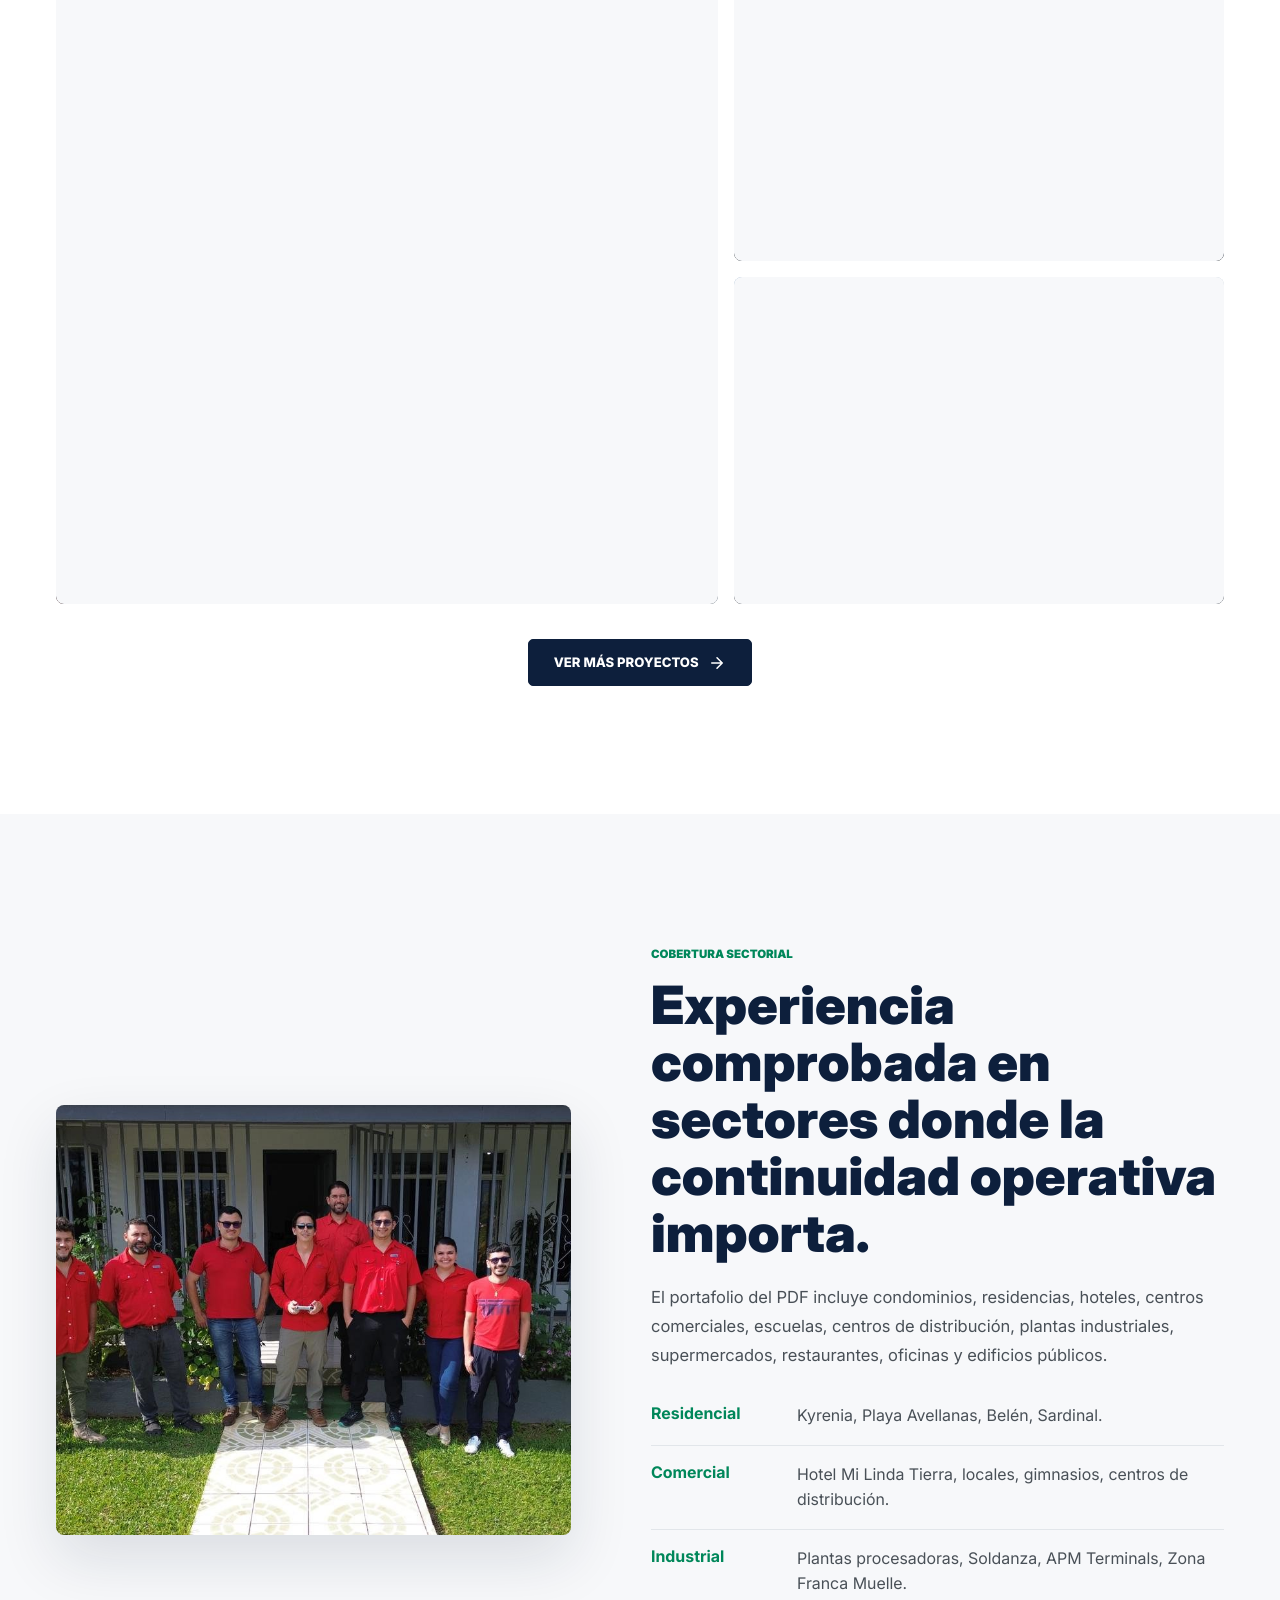
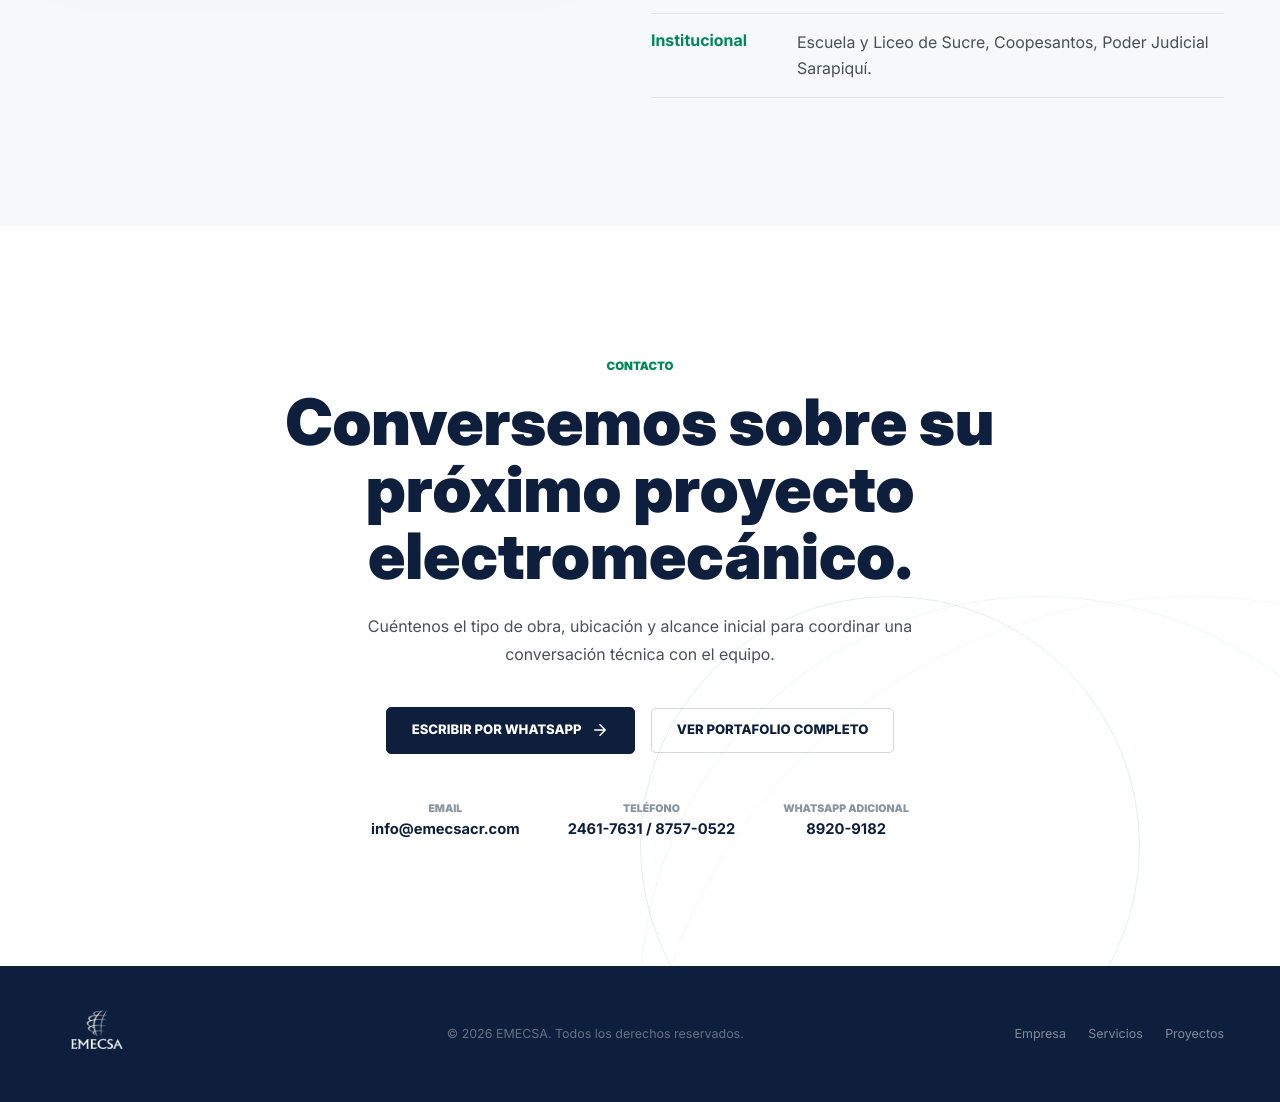
==== commit 4670cae1: "Correcciones de textos y ajuste responsive" ====
--- a/index.html
+++ b/index.html
@@ -39,14 +39,15 @@
       >
     </a>
 
-    <nav aria-label="Navegación principal">
-      <a href="#company">Empresa</a>
-      <a href="#services">Servicios</a>
-      <a href="#standards">Normas</a>
-      <a href="#projects">Proyectos</a>
-      <a href="https://wa.me/50687570522?text=Hola%20EMECSA%2C%20quisiera%20conversar%20sobre%20un%20proyecto%20electromec%C3%A1nico." class="nav-cta" target="_blank" rel="noopener">Contáctanos</a>
-    </nav>
+    <button class="nav-toggle" type="button" aria-label="Abrir menú" aria-expanded="false" aria-controls="main-nav"><span></span><span></span><span></span></button>
   </header>
+  <nav id="main-nav" aria-label="Navegación principal">
+    <a href="#company">Empresa</a>
+    <a href="#services">Servicios</a>
+    <a href="#standards">Normas</a>
+    <a href="#projects">Proyectos</a>
+    <a href="https://wa.me/50687570522?text=Hola%20EMECSA%2C%20quisiera%20conversar%20sobre%20un%20proyecto%20electromec%C3%A1nico." class="nav-cta" target="_blank" rel="noopener">Contáctanos</a>
+  </nav>
 
   <div id="heroSequenceWrapper">
     <section id="hero">
@@ -127,7 +128,7 @@
             </svg>
           </div>
           <h3 class="hsvc-title">Sistemas Especiales</h3>
-          <p class="hsvc-desc">CCTV, telecomunicaciones, sonido, tomacorrientes, iluminación, detección y supresión de incendios para edificios comerciales e institucionales.</p>
+          <p class="hsvc-desc">CCTV, telecomunicaciones, sonido y detección de incendios para edificaciones de alto tránsito.</p>
           <a href="servicios.html#sistemas-especiales" class="hsvc-link">
             Más información
             <svg viewBox="0 0 24 24"><path d="M5 12h14M12 5l7 7-7 7"/></svg>
@@ -179,11 +180,7 @@
             electromecánica. Hoy desarrolla proyectos en todo Costa Rica para empresas
             privadas y sector público.
           </p>
-          <div class="company-proof-row">
-            <div><span>Fundada</span><strong>19 de febrero de 2015</strong></div>
-            <div><span>Fundador</span><strong>Ing. Guillermo Schwartz Quesada</strong></div>
-            <div><span>CFIA</span><strong>CC-08813</strong></div>
-          </div>
+          <div class="company-proof-note">Fundada en 2015 por el Ing. Guillermo, nuestra empresa está registrada ante el CFIA bajo el código <mark>CC-08813</mark>.</div>
         </div>
 
         <div class="company-stats-grid" data-reveal data-company-stats>
@@ -193,8 +190,13 @@
             <div class="company-stat-bar"><span></span></div>
           </article>
           <article class="company-stat">
-            <strong><span data-counter="25">0</span><sup>+</sup></strong>
-            <span>Proyectos documentados</span>
+            <strong><span data-counter="200">0</span><sup>+</sup></strong>
+            <span>Proyectos Ejecutados</span>
+            <div class="company-stat-bar"><span></span></div>
+          </article>
+          <article class="company-stat">
+            <strong><span data-counter="57288">0</span><sup> m²</sup></strong>
+            <span>Diseño e inspección de obra</span>
             <div class="company-stat-bar"><span></span></div>
           </article>
         </div>
--- a/css/styles.css
+++ b/css/styles.css
@@ -37,6 +37,12 @@
   overflow-x: hidden;
   -webkit-font-smoothing: antialiased;
   text-rendering: geometricPrecision;
+  -webkit-tap-highlight-color: transparent;
+}
+
+* {
+  -webkit-tap-highlight-color: transparent;
+  touch-action: manipulation;
 }
 
 body.is-loading {
@@ -132,8 +138,9 @@
 }
 
 header.scrolled,
+header.nav-open,
 body.inner-page header {
-  background: rgba(255, 255, 255, 0.94);
+  background: rgba(255, 255, 255, 0.97);
   backdrop-filter: blur(16px);
   -webkit-backdrop-filter: blur(16px);
   padding: 0.85rem 3.5rem;
@@ -200,6 +207,10 @@
 .nav-cta:hover {
   background: var(--green);
   transform: translateY(-1px);
+}
+
+.nav-toggle {
+  display: none;
 }
 
 /* ============================================================
@@ -674,43 +685,30 @@
   color: rgba(255, 255, 255, 0.7);
 }
 
-.company-proof-row {
+.company-proof-note {
   margin-top: 2.5rem;
-  display: grid;
-  grid-template-columns: repeat(3, minmax(0, 1fr));
-  gap: 1px;
+  max-width: 980px;
+  padding: 1.1rem 1.4rem;
   border: 1px solid rgba(255, 255, 255, 0.12);
   border-radius: 8px;
-  overflow: hidden;
-  max-width: 980px;
-  background: rgba(255, 255, 255, 0.12);
-}
-
-.company-proof-row div {
-  padding: 1.1rem;
   background: rgba(255, 255, 255, 0.045);
-}
-
-.company-proof-row span {
-  display: block;
-  margin-bottom: 0.45rem;
+  color: rgba(255, 255, 255, 0.58);
+  font-size: 0.96rem;
+  line-height: 1.65;
+}
+
+.company-proof-note mark {
+  background: none;
   color: var(--green-light);
-  font-size: 0.72rem;
-  font-weight: 900;
-  text-transform: uppercase;
-}
-
-.company-proof-row strong {
-  color: var(--white);
-  font-size: 0.96rem;
+  font-weight: 700;
 }
 
 .company-stats-grid {
   margin-top: 5rem;
   display: grid;
-  grid-template-columns: repeat(2, minmax(0, 1fr));
+  grid-template-columns: repeat(3, minmax(0, 1fr));
   gap: 4rem;
-  max-width: 760px;
+  max-width: 1060px;
 }
 
 .company-stat {
@@ -1591,6 +1589,7 @@
 
 .footer-links {
   display: flex;
+  flex-wrap: wrap;
   gap: 1.4rem;
 }
 
@@ -1701,35 +1700,98 @@
 @media (max-width: 820px) {
   header,
   header.scrolled,
+  header.nav-open,
   body.inner-page header {
-    align-items: flex-start;
-    flex-direction: column;
-    gap: 0.8rem;
+    align-items: center;
+    flex-direction: row;
+    gap: 0;
     padding: 0.75rem 1rem;
+    backdrop-filter: none;
+    -webkit-backdrop-filter: none;
   }
 
   .header-logo {
     height: 34px;
   }
 
+  .nav-toggle {
+    display: flex;
+    flex-direction: column;
+    justify-content: center;
+    align-items: center;
+    gap: 5px;
+    width: 44px;
+    height: 44px;
+    margin-left: auto;
+    flex-shrink: 0;
+    background: none;
+    border: none;
+    cursor: pointer;
+    padding: 0.6rem;
+    border-radius: 6px;
+  }
+
+  .nav-toggle span {
+    display: block;
+    width: 22px;
+    height: 2px;
+    background: var(--navy);
+    border-radius: 2px;
+    transition: transform 0.3s ease, opacity 0.3s ease;
+    transform-origin: center;
+  }
+
+
+  header.nav-open .nav-toggle span:nth-child(1) {
+    transform: translateY(7px) rotate(45deg);
+  }
+
+  header.nav-open .nav-toggle span:nth-child(2) {
+    opacity: 0;
+    transform: scaleX(0);
+  }
+
+  header.nav-open .nav-toggle span:nth-child(3) {
+    transform: translateY(-7px) rotate(-45deg);
+  }
+
   nav {
-    width: 100%;
-    overflow-x: auto;
-    padding-bottom: 0.25rem;
-    gap: 0.9rem;
-    scrollbar-width: none;
-  }
-
-  nav::-webkit-scrollbar {
     display: none;
+    position: fixed;
+    inset: 0;
+    z-index: 999;
+    background: rgba(255, 255, 255, 0.97);
+    backdrop-filter: blur(20px);
+    -webkit-backdrop-filter: blur(20px);
+    flex-direction: column;
+    align-items: center;
+    justify-content: center;
+    gap: 2rem;
+    padding: 5rem 2rem 3rem;
+    overflow-y: auto;
+  }
+
+  header.nav-open + nav {
+    display: flex;
   }
 
   nav a {
-    font-size: 0.72rem;
+    font-size: 1.15rem;
+    font-weight: 800;
+    color: var(--navy);
+    opacity: 0.65;
+  }
+
+  nav a:hover,
+  nav a[aria-current="page"] {
+    opacity: 1;
   }
 
   .nav-cta {
-    padding: 0.45rem 0.9rem;
+    padding: 0.85rem 2.2rem;
+    font-size: 0.95rem;
+    opacity: 1;
+    margin-top: 0.5rem;
   }
 
   .hero-headline {
@@ -1777,7 +1839,6 @@
   }
 
   .metric-strip,
-  .company-proof-row,
   .company-stats-grid,
   .standards-grid,
   .culture-grid,
@@ -1802,10 +1863,6 @@
     font-size: 5.5rem;
   }
 
-  .company-proof-row {
-    margin-top: 2rem;
-  }
-
   .company-stats-grid {
     gap: 2.4rem;
     margin-top: 3.5rem;
@@ -1887,8 +1944,8 @@
   }
 
   .carousel-btn {
-    width: 38px;
-    height: 38px;
+    width: 44px;
+    height: 44px;
   }
 
   .service-card-media {
@@ -1911,6 +1968,34 @@
   .page-hero-actions,
   .hero-cta-row {
     width: 100%;
+  }
+}
+
+@media (max-width: 375px) {
+  .section {
+    padding: 4rem 0.85rem;
+  }
+
+  .hero-headline {
+    font-size: 1.95rem;
+  }
+
+  .section-title,
+  .page-hero-copy h1,
+  .cta-headline {
+    font-size: 2rem;
+  }
+
+  .company-stat strong {
+    font-size: 3.2rem;
+  }
+
+  .service-carousel {
+    padding: 1.5rem 2.25rem;
+  }
+
+  .footer-links {
+    gap: 1rem;
   }
 }
 
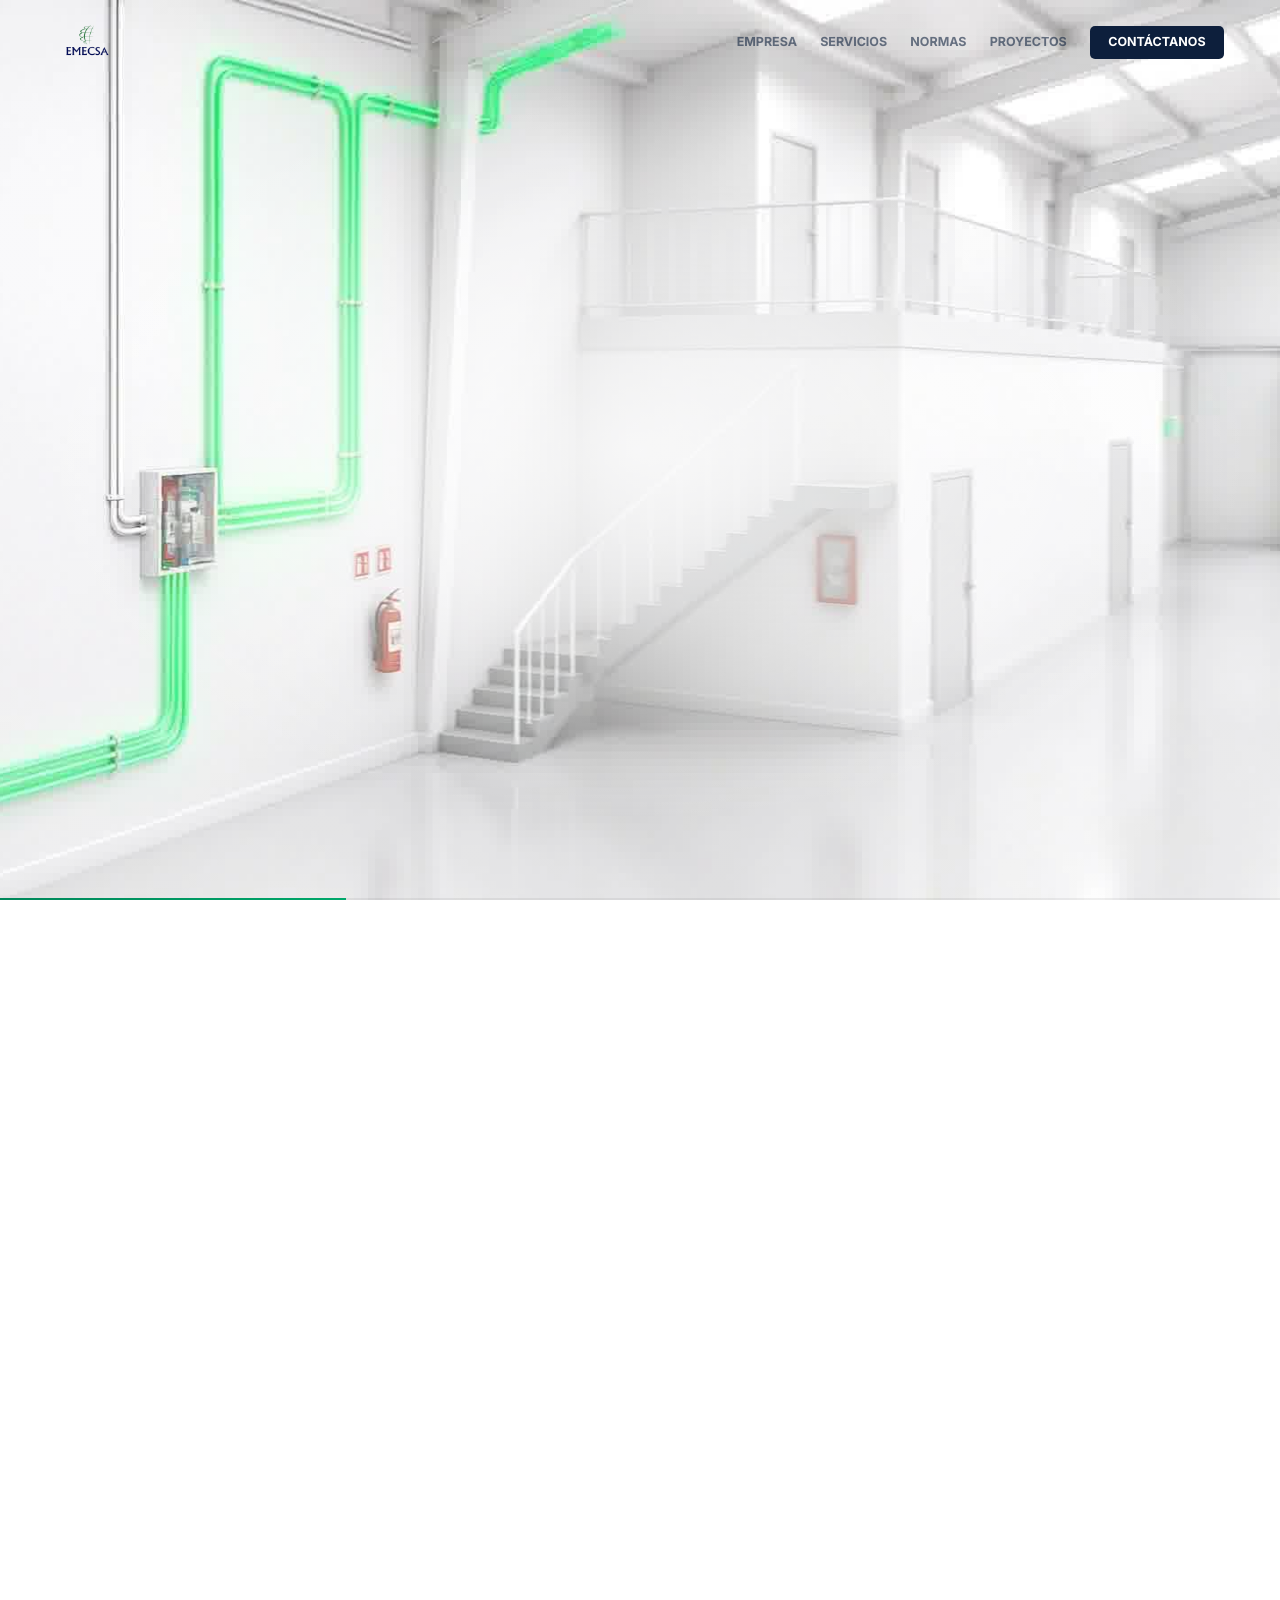
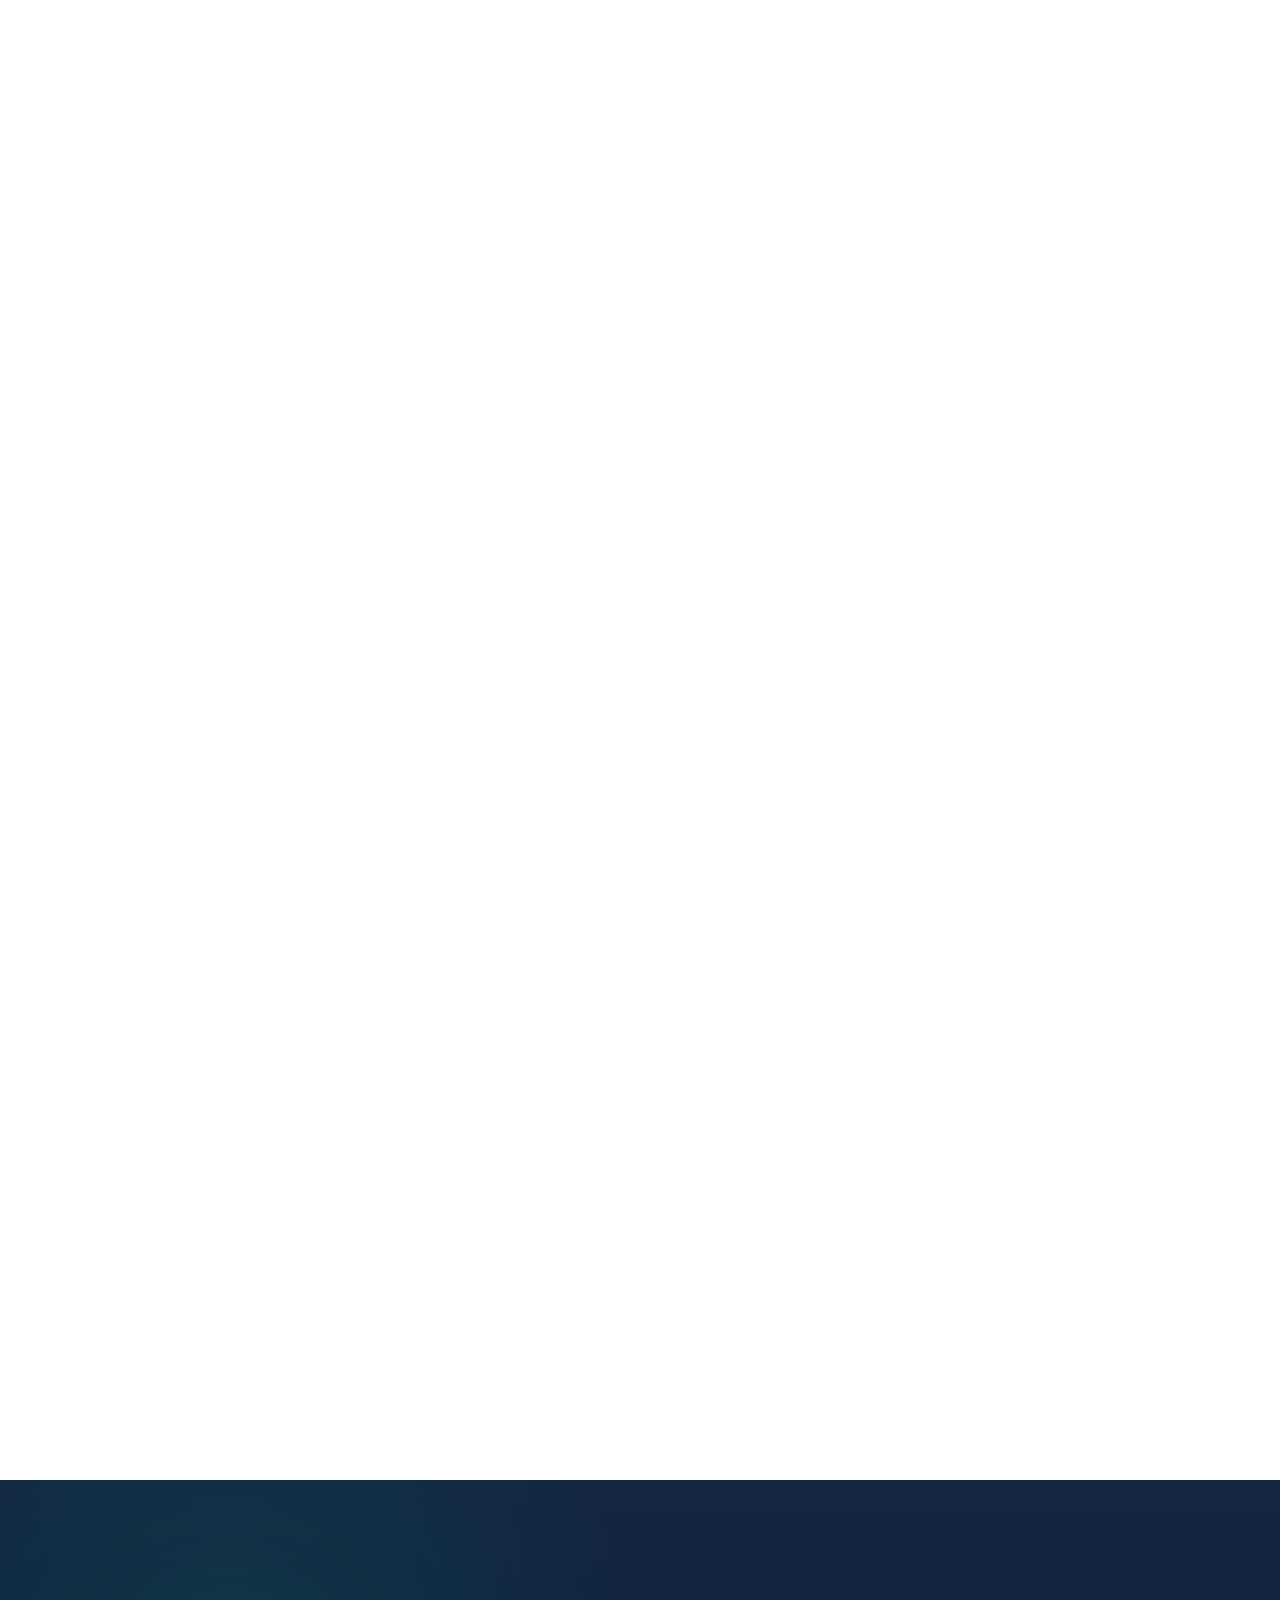
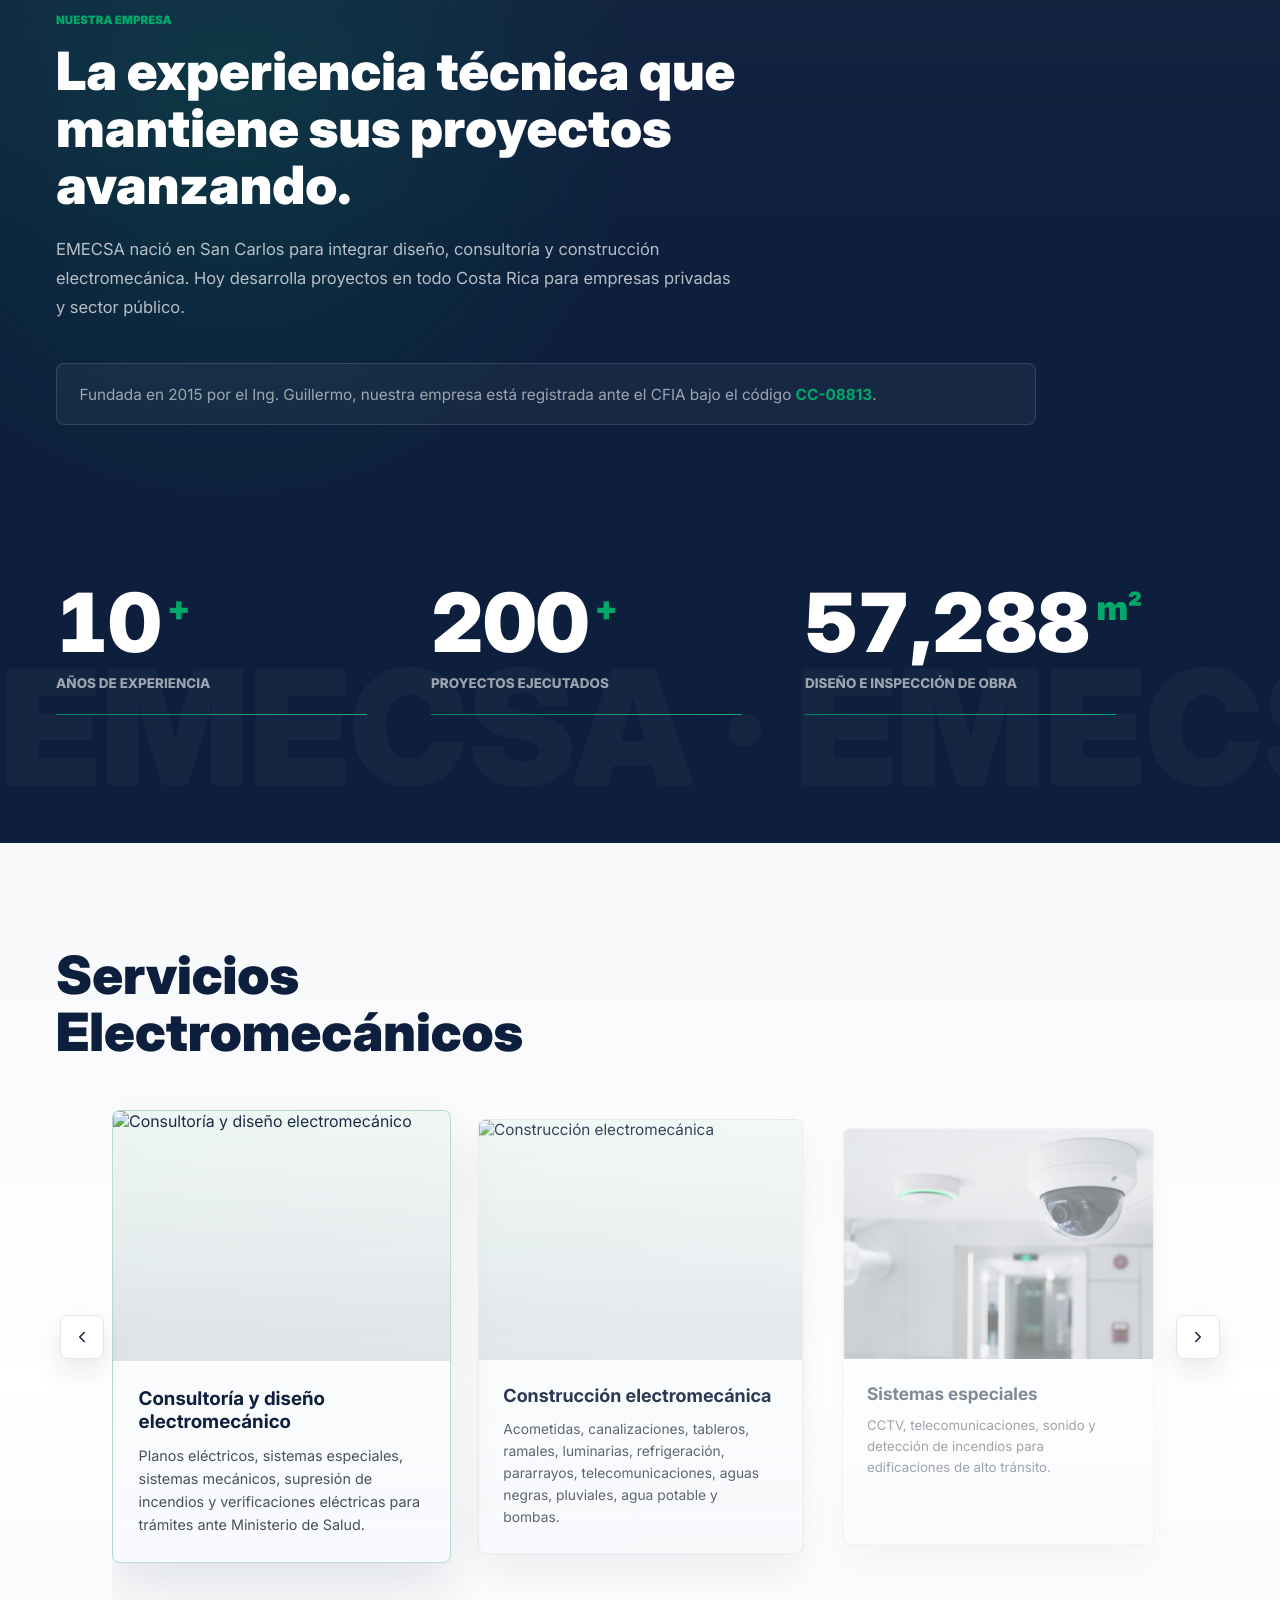
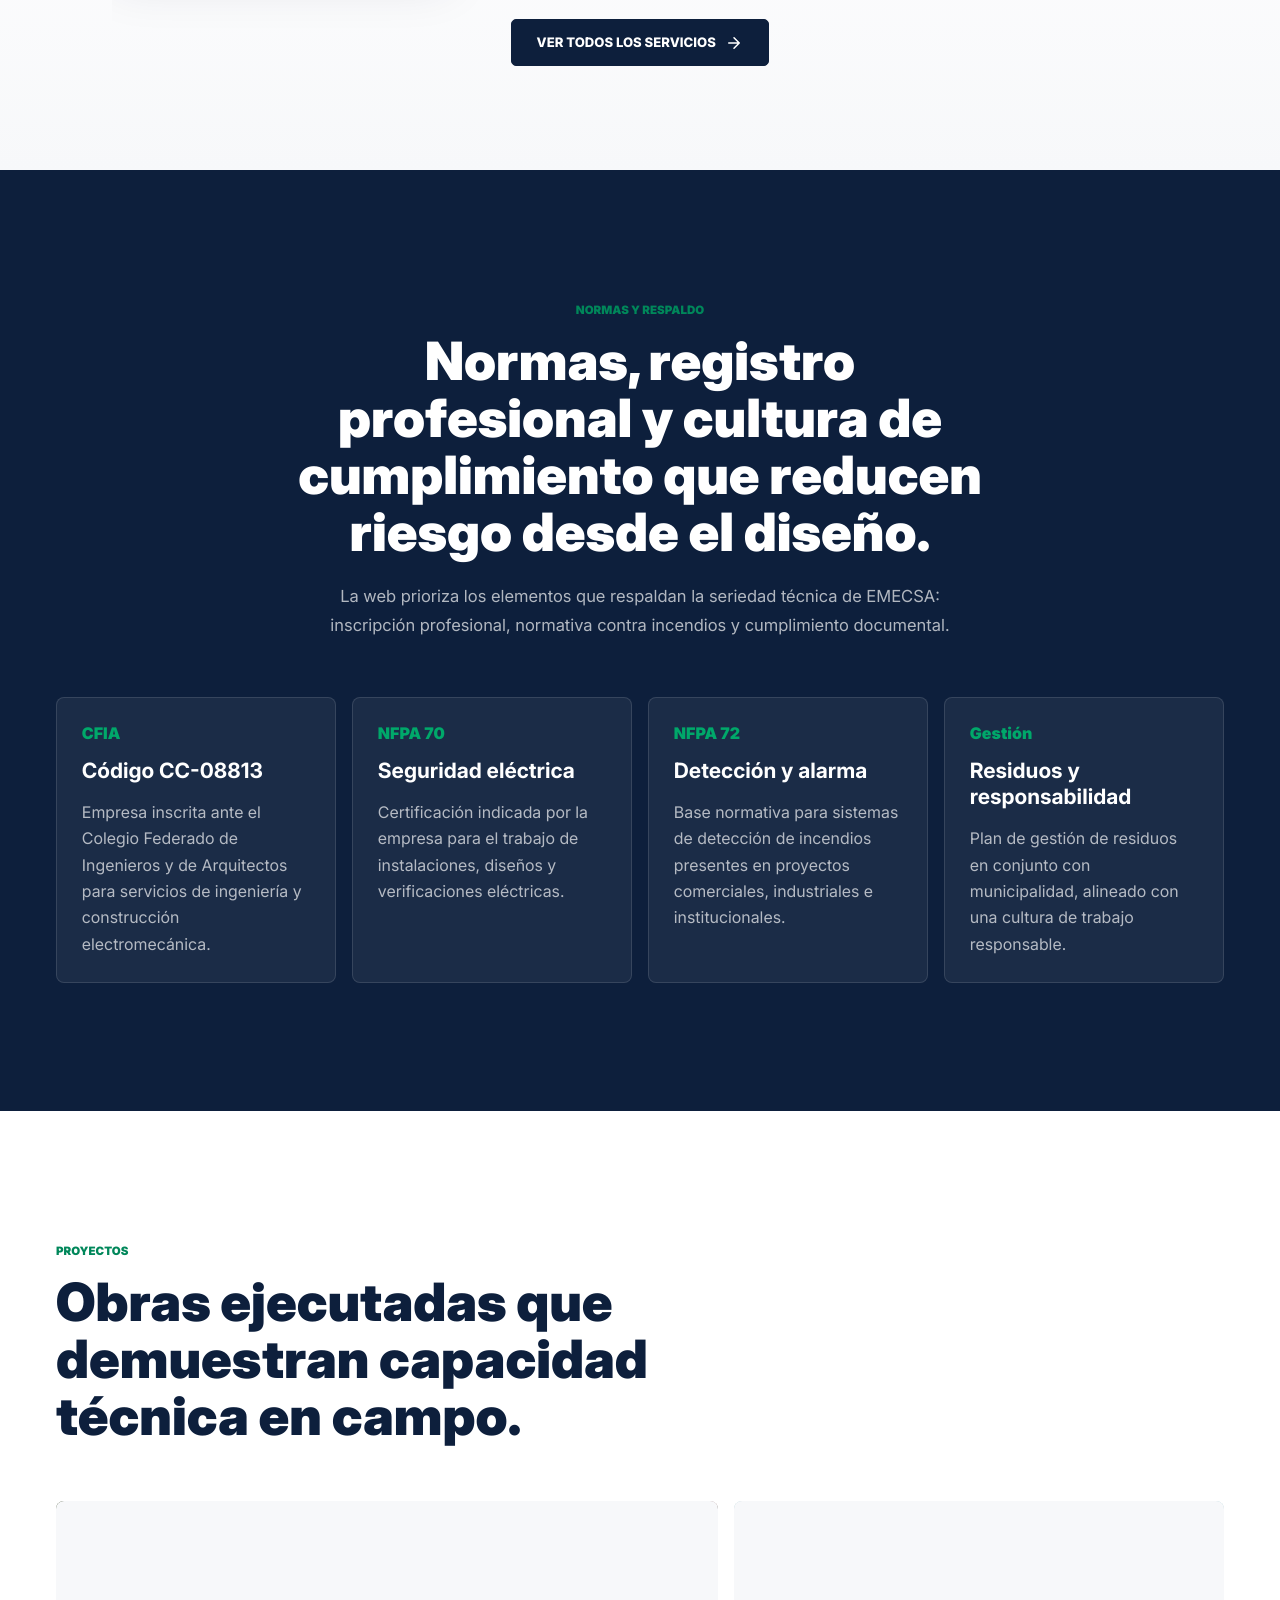
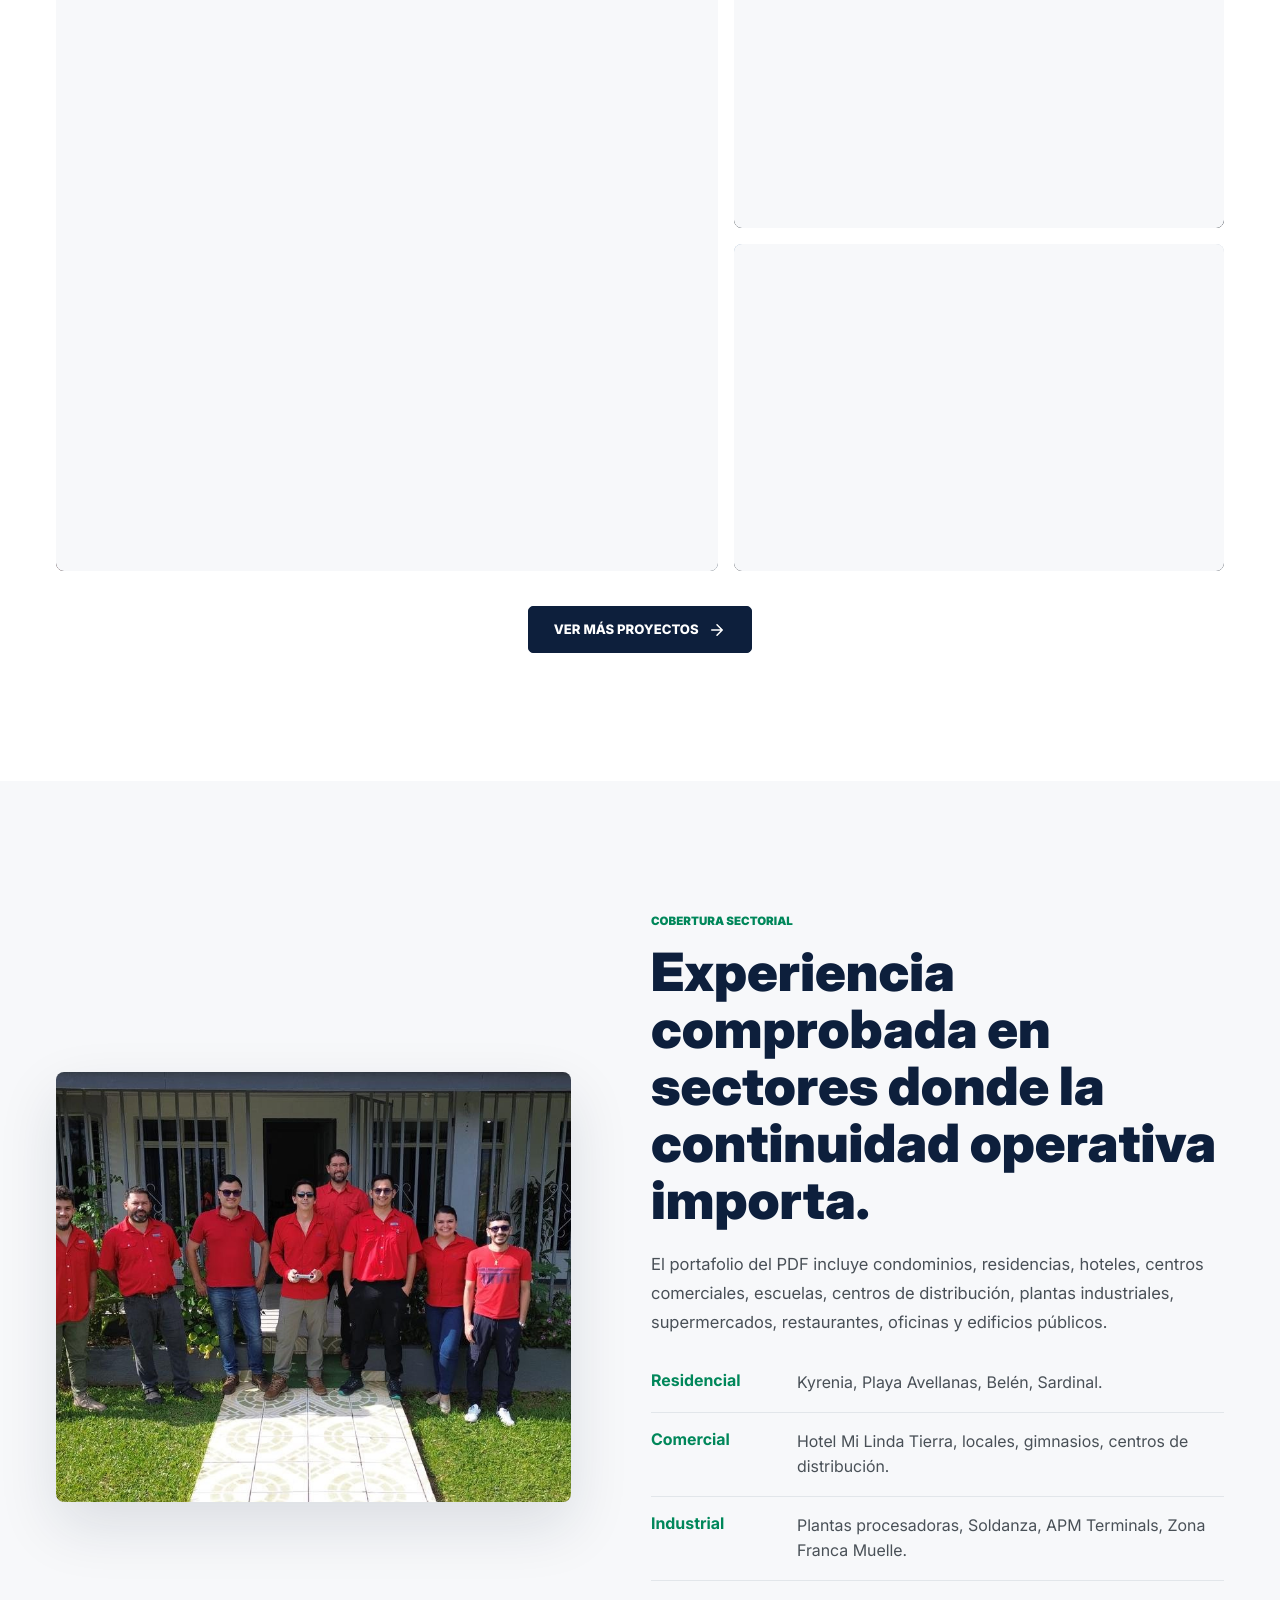
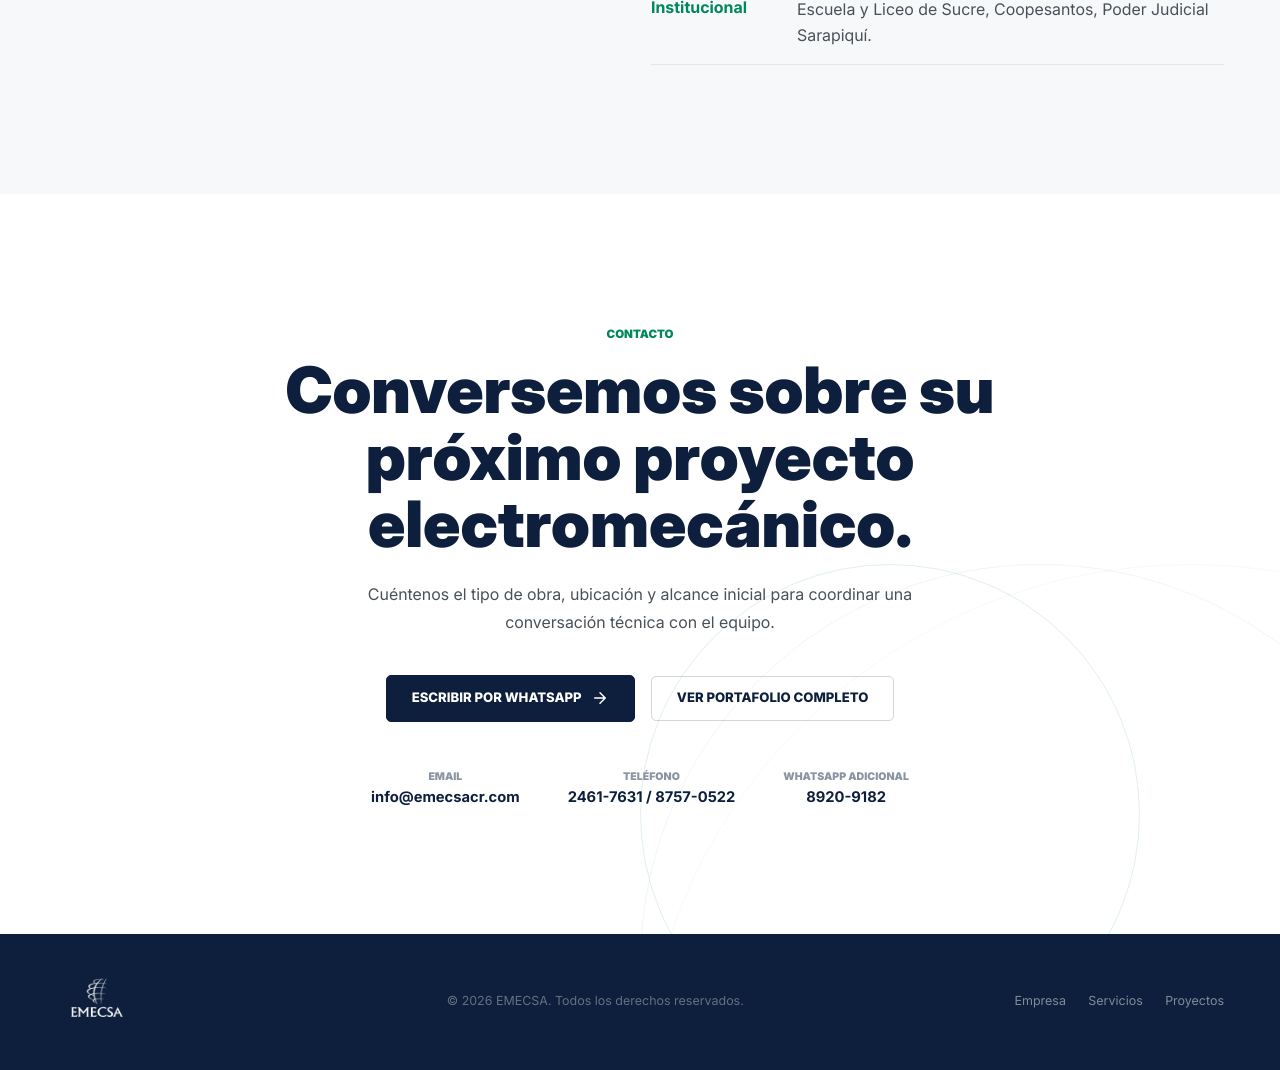
==== commit 64701437: "Correccion desktop" ====
--- a/index.html
+++ b/index.html
@@ -40,14 +40,14 @@
     </a>
 
     <button class="nav-toggle" type="button" aria-label="Abrir menú" aria-expanded="false" aria-controls="main-nav"><span></span><span></span><span></span></button>
+    <nav id="main-nav" aria-label="Navegación principal">
+      <a href="#company">Empresa</a>
+      <a href="#services">Servicios</a>
+      <a href="#standards">Normas</a>
+      <a href="#projects">Proyectos</a>
+      <a href="https://wa.me/50687570522?text=Hola%20EMECSA%2C%20quisiera%20conversar%20sobre%20un%20proyecto%20electromec%C3%A1nico." class="nav-cta" target="_blank" rel="noopener">Contáctanos</a>
+    </nav>
   </header>
-  <nav id="main-nav" aria-label="Navegación principal">
-    <a href="#company">Empresa</a>
-    <a href="#services">Servicios</a>
-    <a href="#standards">Normas</a>
-    <a href="#projects">Proyectos</a>
-    <a href="https://wa.me/50687570522?text=Hola%20EMECSA%2C%20quisiera%20conversar%20sobre%20un%20proyecto%20electromec%C3%A1nico." class="nav-cta" target="_blank" rel="noopener">Contáctanos</a>
-  </nav>
 
   <div id="heroSequenceWrapper">
     <section id="hero">
--- a/css/styles.css
+++ b/css/styles.css
@@ -1771,8 +1771,14 @@
     overflow-y: auto;
   }
 
-  header.nav-open + nav {
+  header.nav-open nav {
     display: flex;
+  }
+
+  .header-logo,
+  .nav-toggle {
+    position: relative;
+    z-index: 1001;
   }
 
   nav a {
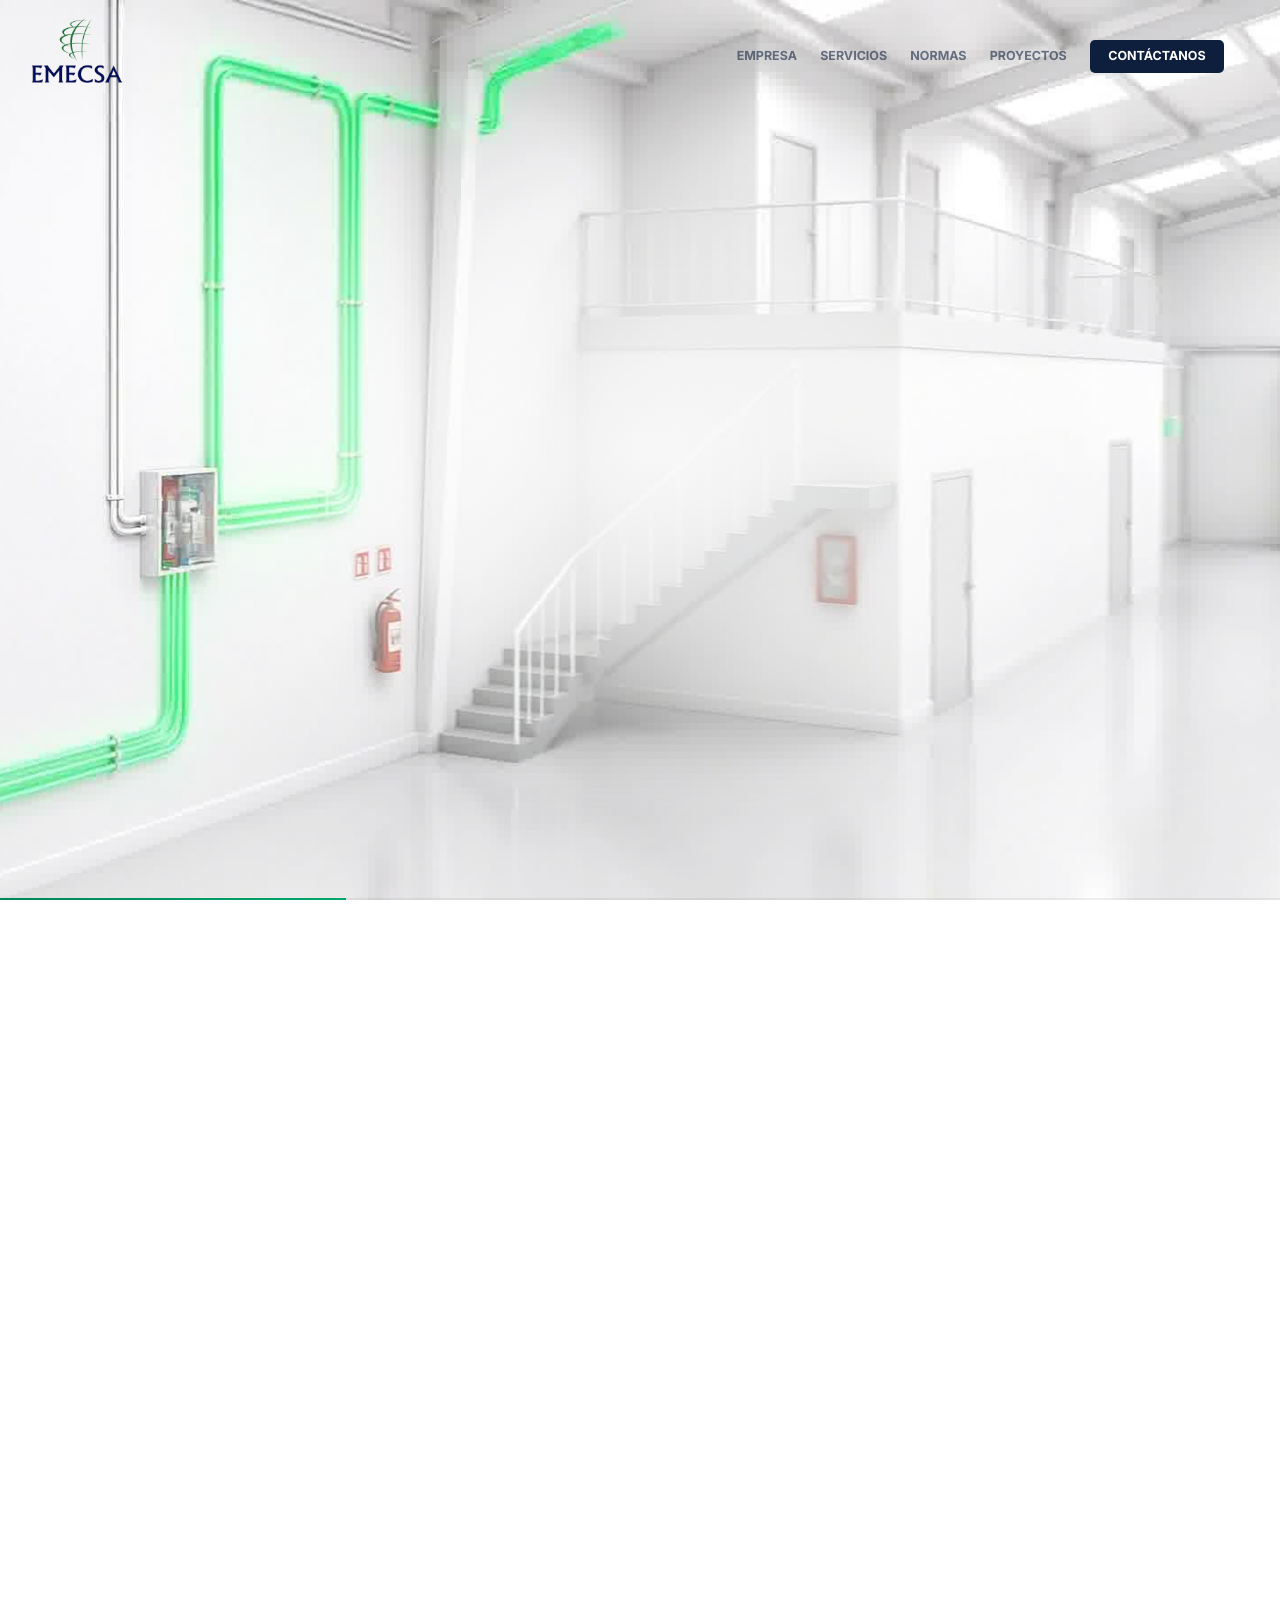
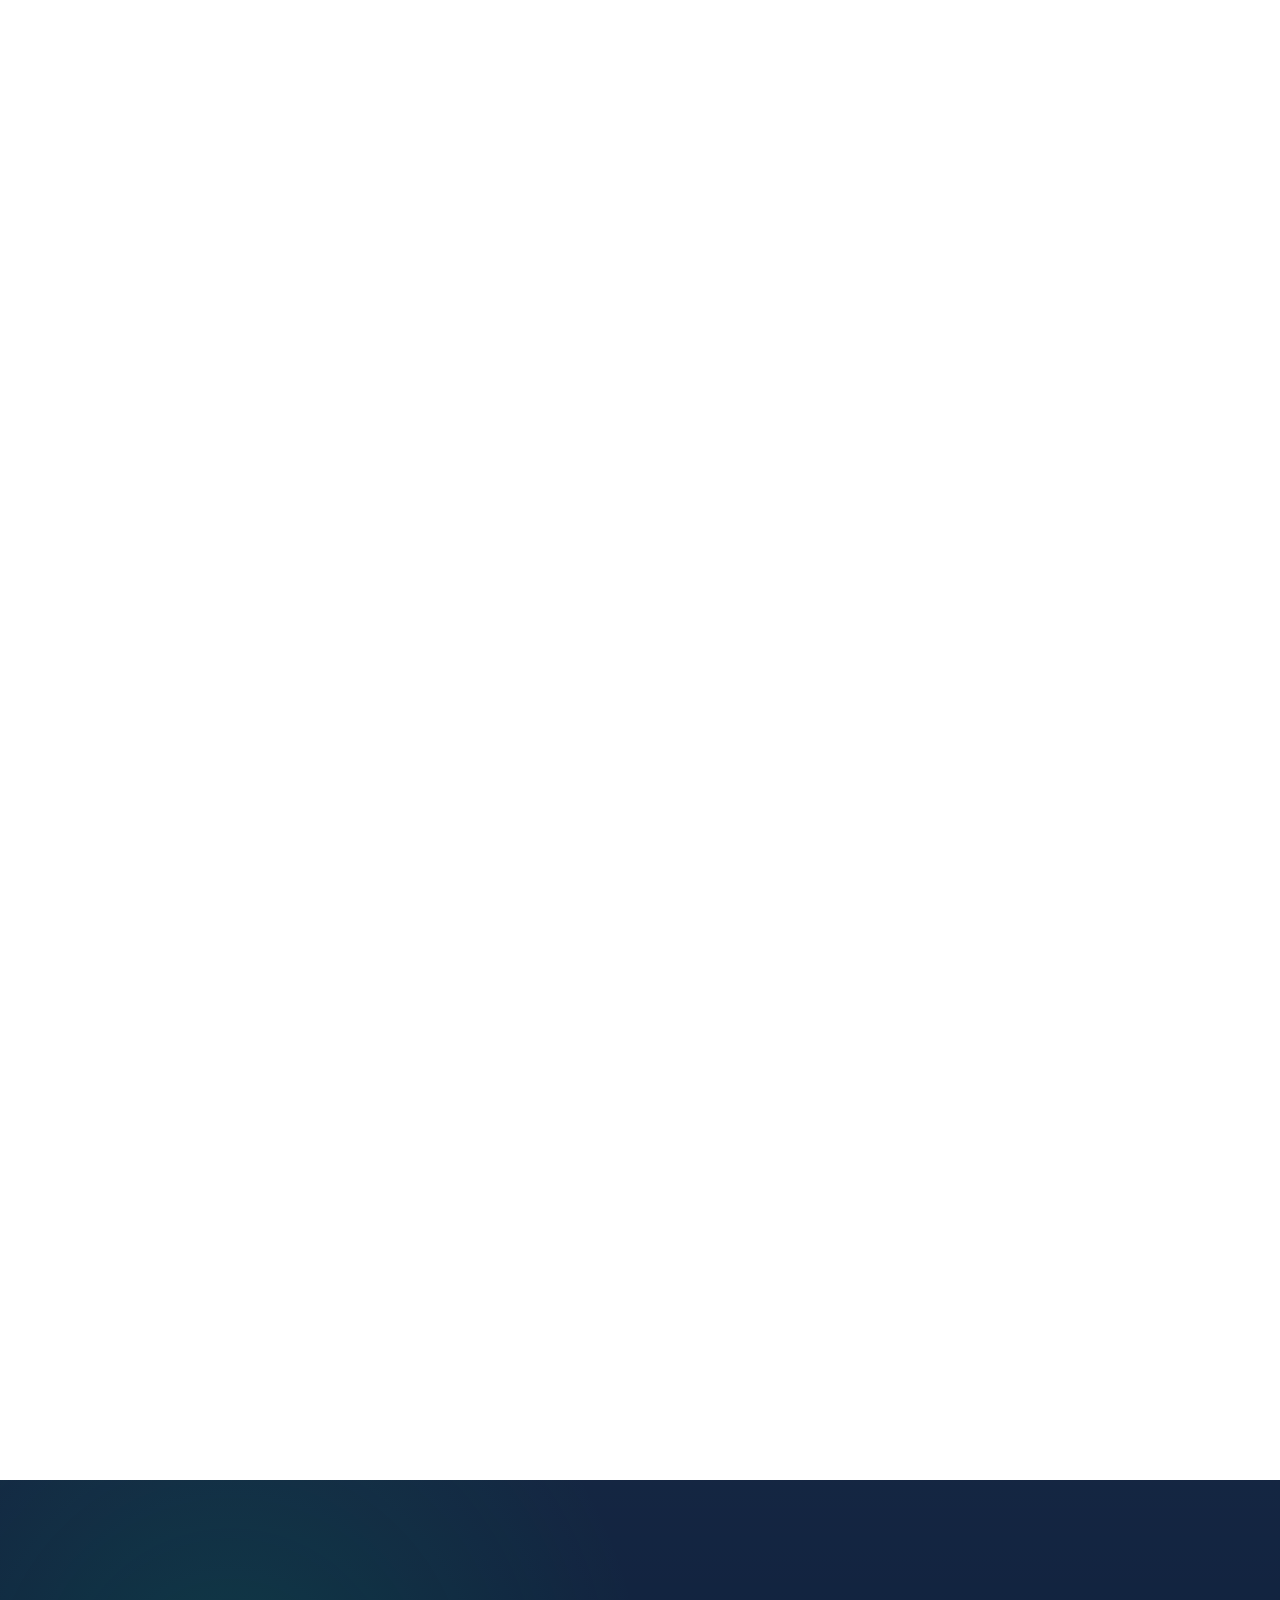
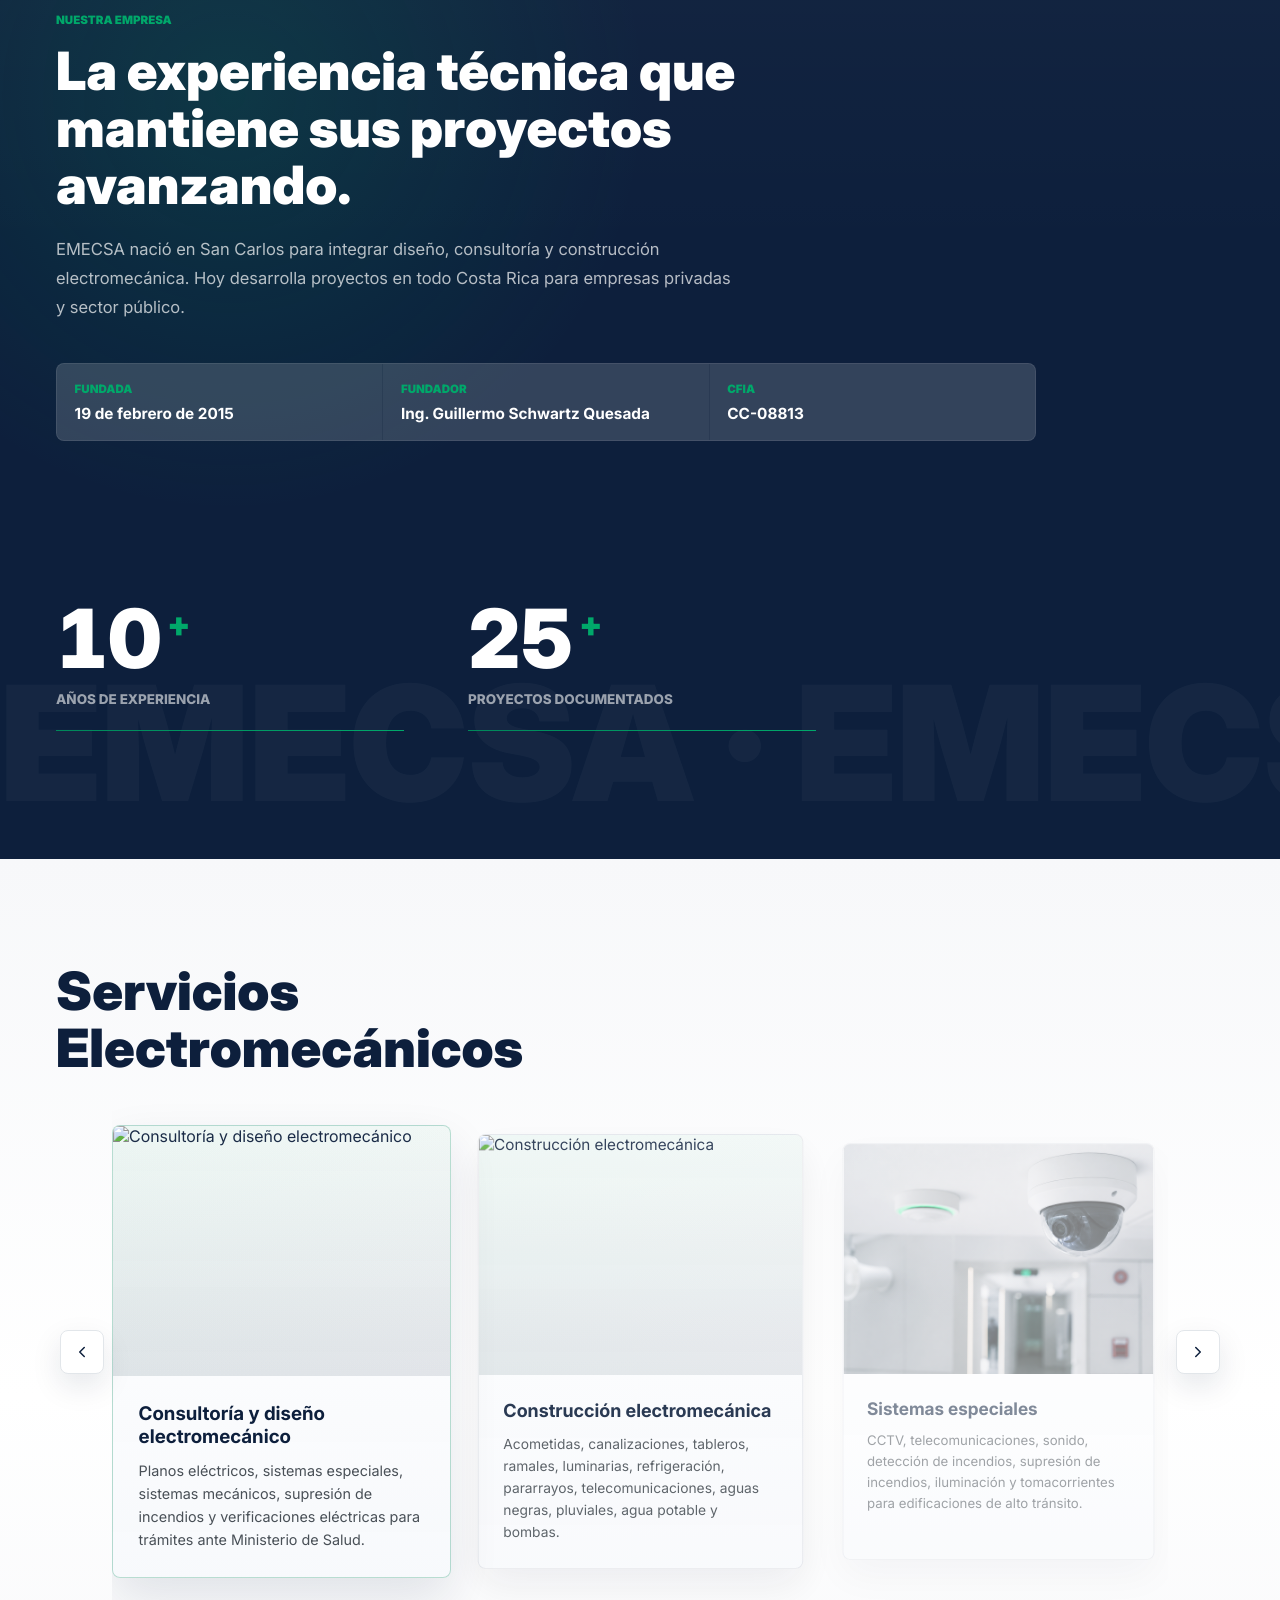
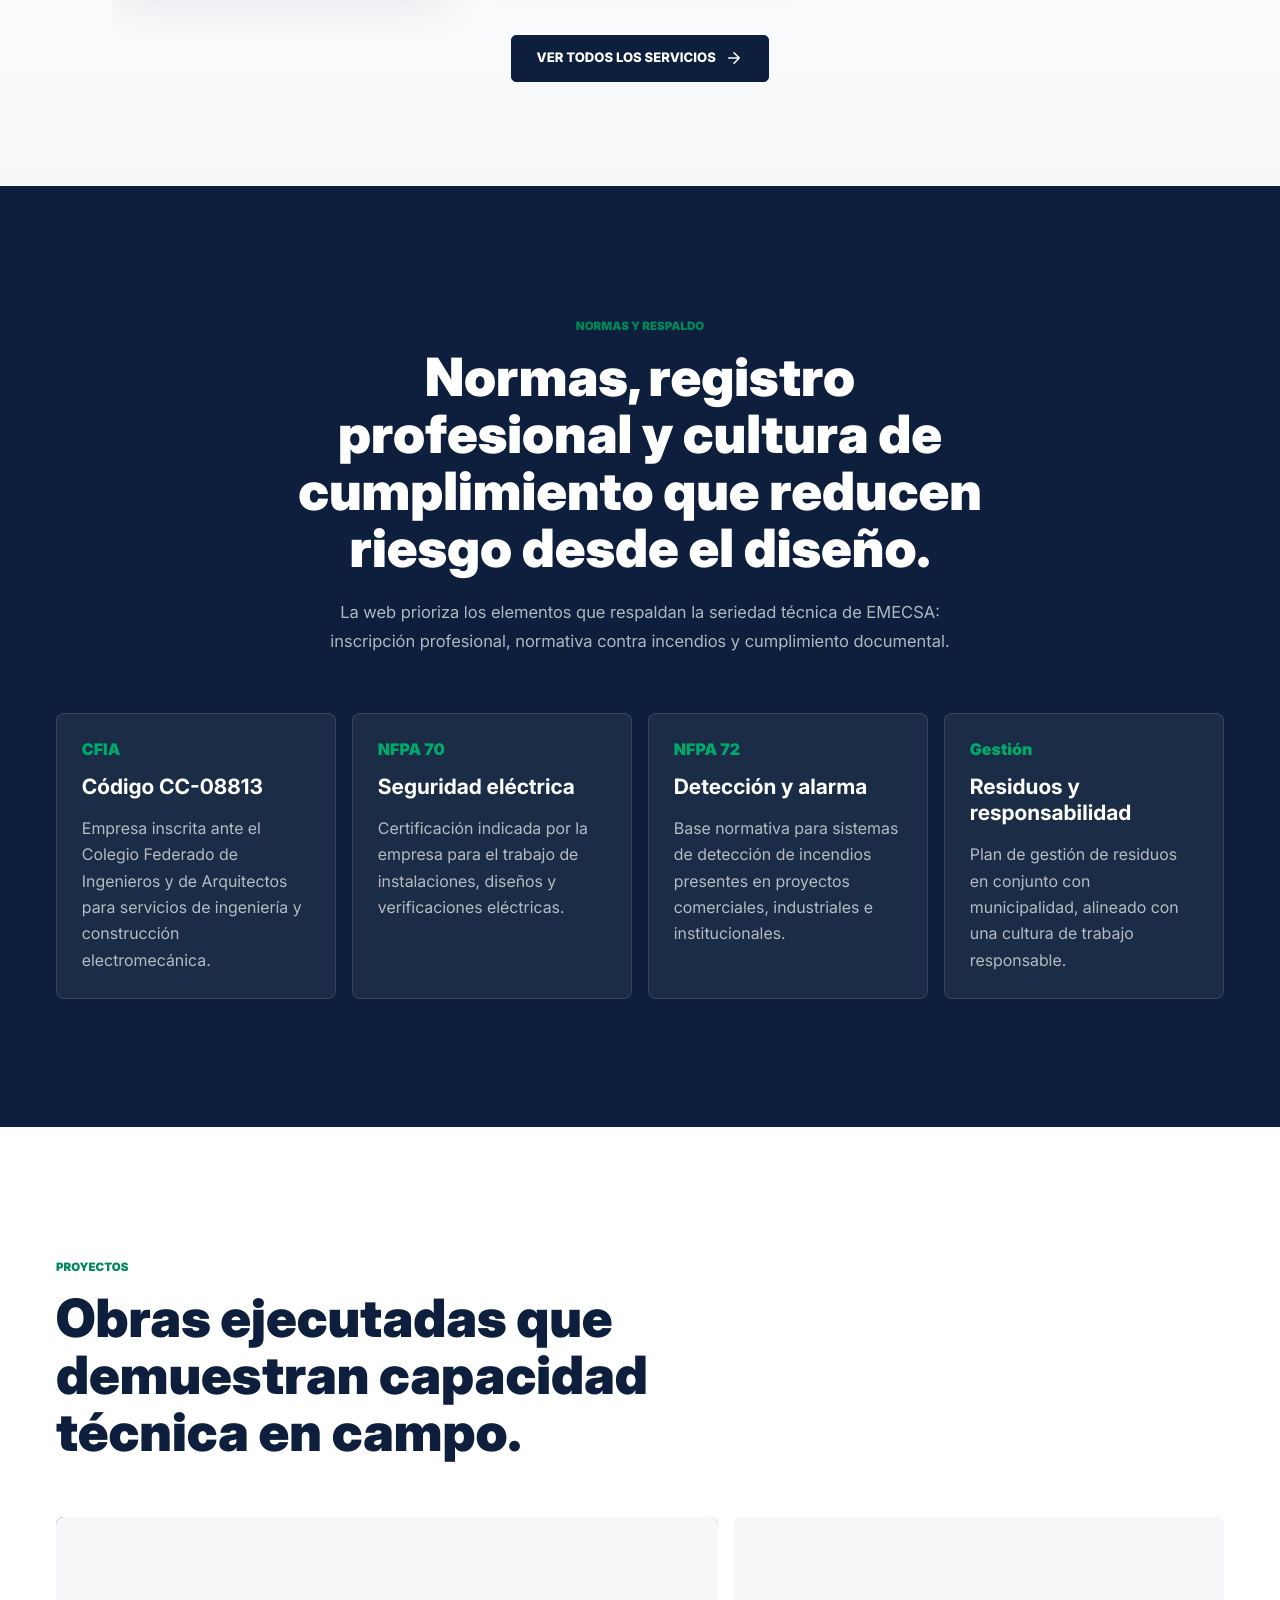
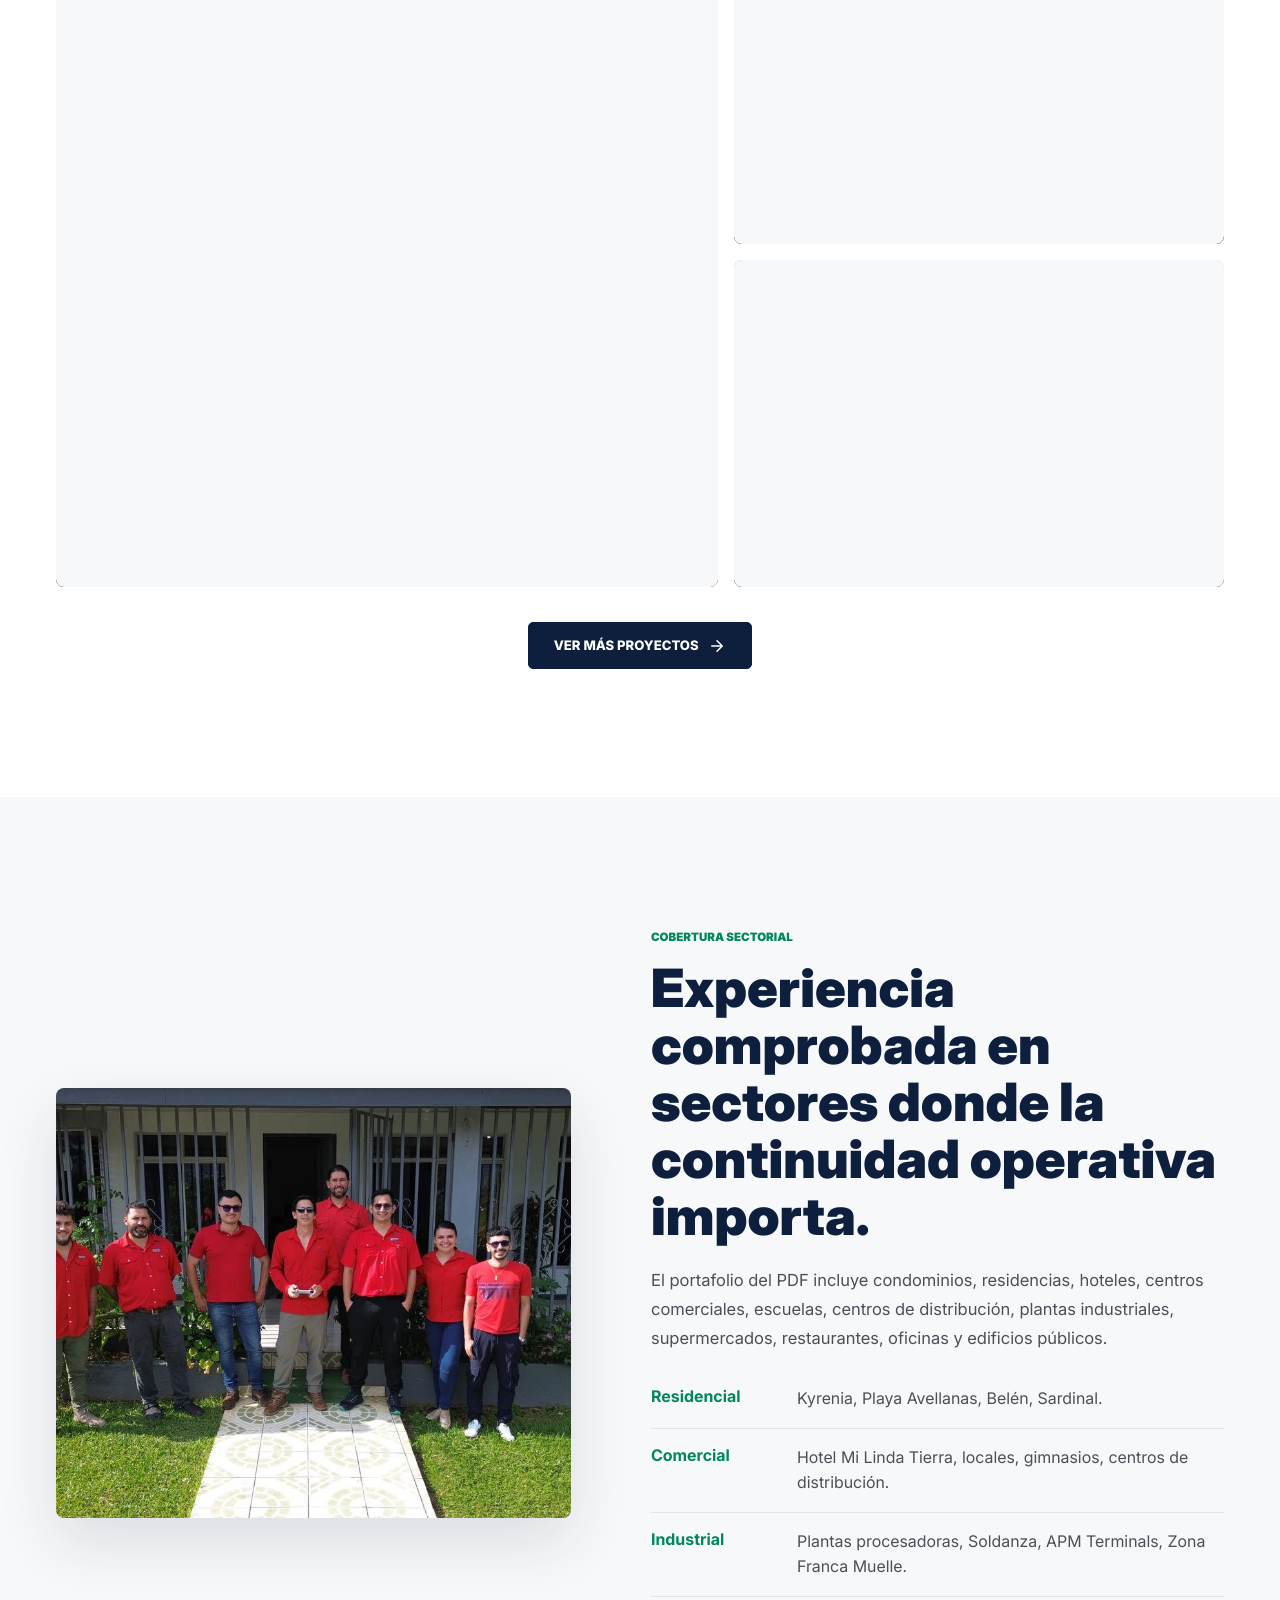
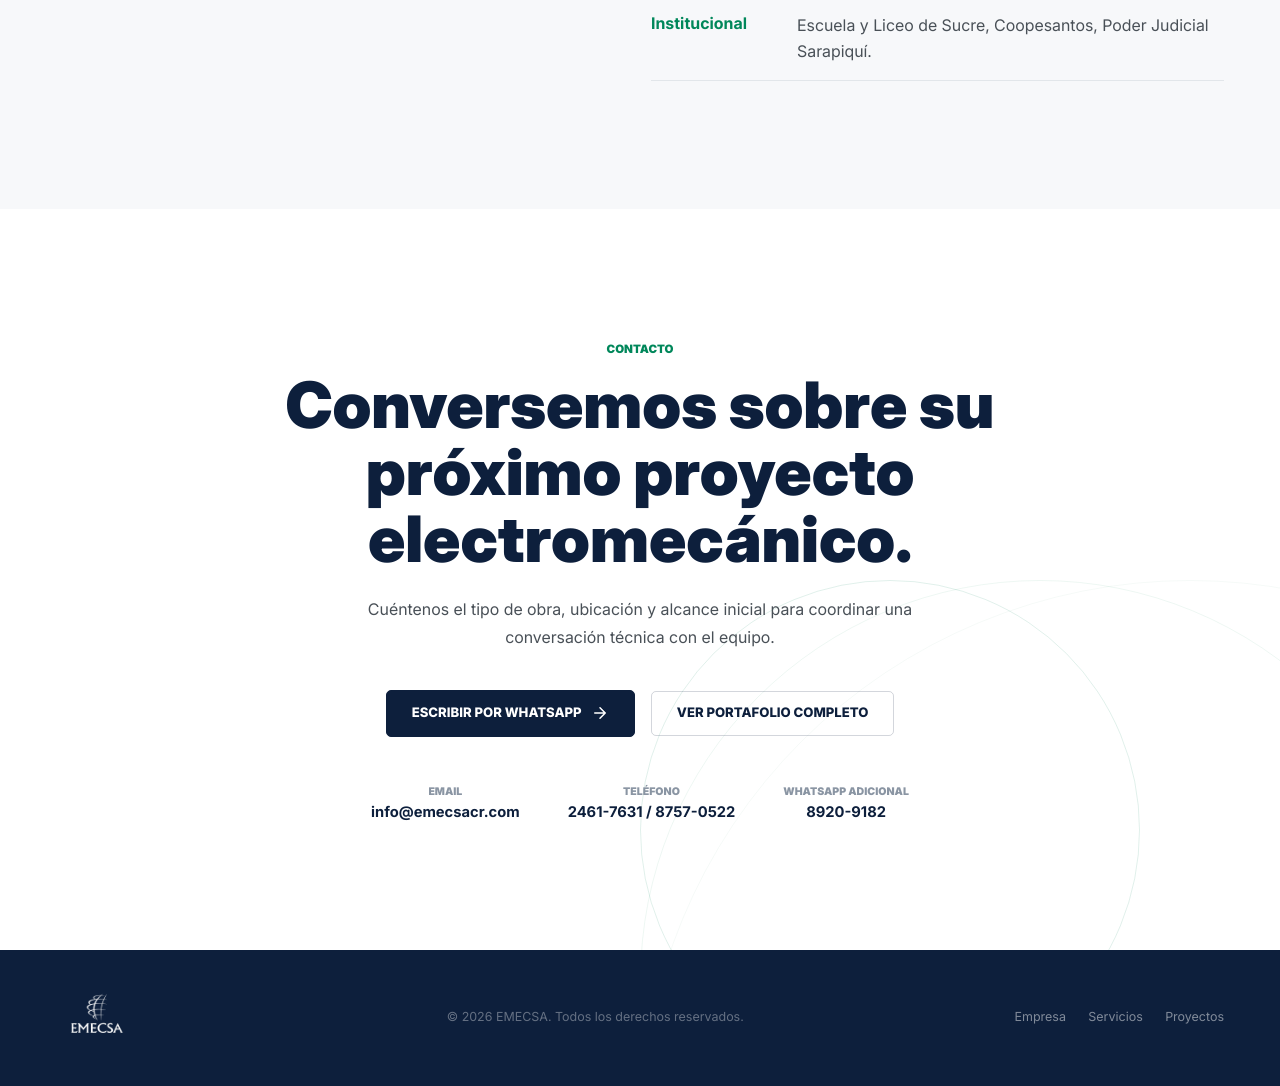
==== commit ae5ab52e: "Change: larger logos and more descriptive scrollytelling cards" ====
--- a/index.html
+++ b/index.html
@@ -39,8 +39,7 @@
       >
     </a>
 
-    <button class="nav-toggle" type="button" aria-label="Abrir menú" aria-expanded="false" aria-controls="main-nav"><span></span><span></span><span></span></button>
-    <nav id="main-nav" aria-label="Navegación principal">
+    <nav aria-label="Navegación principal">
       <a href="#company">Empresa</a>
       <a href="#services">Servicios</a>
       <a href="#standards">Normas</a>
@@ -63,7 +62,7 @@
           >
         </div>
 
-        <p class="hero-eyebrow" id="heroEyebrow">Soluciones Electromecánicas</p>
+        <p class="hero-eyebrow" id="heroEyebrow">Constructora electromecánica</p>
 
         <h1 class="hero-headline" id="heroHeadline">
           Ingeniería que<br><em>Mueve Industrias</em>
@@ -112,8 +111,8 @@
               <circle cx="12" cy="10" r="3"/>
             </svg>
           </div>
-          <h3 class="hsvc-title">Construcción Electromecánica</h3>
-          <p class="hsvc-desc">Ejecución completa de acometidas, canalizaciones, tableros, luminarias, refrigeración, telecomunicaciones, bombas y sistemas mecánicos.</p>
+          <h3 class="hsvc-title">Sistemas de Potencia</h3>
+          <p class="hsvc-desc">Sistemas eléctricos de baja y media tensión: acometidas, canalizaciones, tableros, iluminación y distribución eléctrica para proyectos industriales, comerciales y residenciales.</p>
           <a href="servicios.html#construccion" class="hsvc-link">
             Más información
             <svg viewBox="0 0 24 24"><path d="M5 12h14M12 5l7 7-7 7"/></svg>
@@ -128,7 +127,7 @@
             </svg>
           </div>
           <h3 class="hsvc-title">Sistemas Especiales</h3>
-          <p class="hsvc-desc">CCTV, telecomunicaciones, sonido y detección de incendios para edificaciones de alto tránsito.</p>
+          <p class="hsvc-desc">Sistema de telecomunicaciones, certificación de redes, sistemas de detección de incendios y sistemas de control.</p>
           <a href="servicios.html#sistemas-especiales" class="hsvc-link">
             Más información
             <svg viewBox="0 0 24 24"><path d="M5 12h14M12 5l7 7-7 7"/></svg>
@@ -144,8 +143,8 @@
               <path d="M15.54 8.46a5 5 0 0 1 0 7.07M8.46 8.46a5 5 0 0 0 0 7.07"/>
             </svg>
           </div>
-          <h3 class="hsvc-title">Remodelaciones y Control</h3>
-          <p class="hsvc-desc">Intervenciones en baja tensión, refrigeración, aguas grises, áreas de proceso, automatizaciones y sistemas de control residenciales, comerciales e industriales.</p>
+          <h3 class="hsvc-title">Sistemas Mecánicos</h3>
+          <p class="hsvc-desc">Sistema de supresión de incendios, importación de sistemas de bombas, sistemas de presión constante, fontanería comercial, industrial y residencial.</p>
           <a href="servicios.html#remodelaciones" class="hsvc-link">
             Más información
             <svg viewBox="0 0 24 24"><path d="M5 12h14M12 5l7 7-7 7"/></svg>
@@ -155,11 +154,6 @@
 
       <div class="seq-progress-bar" aria-hidden="true">
         <div class="seq-progress-fill" id="seqProgressFill"></div>
-      </div>
-
-      <div class="hero-scroll-cue" id="heroScrollCue">
-        <span>Scroll</span>
-        <div class="scroll-line"></div>
       </div>
     </section>
   </div>
@@ -180,7 +174,11 @@
             electromecánica. Hoy desarrolla proyectos en todo Costa Rica para empresas
             privadas y sector público.
           </p>
-          <div class="company-proof-note">Fundada en 2015 por el Ing. Guillermo, nuestra empresa está registrada ante el CFIA bajo el código <mark>CC-08813</mark>.</div>
+          <div class="company-proof-row">
+            <div><span>Fundada</span><strong>19 de febrero de 2015</strong></div>
+            <div><span>Fundador</span><strong>Ing. Guillermo Schwartz Quesada</strong></div>
+            <div><span>CFIA</span><strong>CC-08813</strong></div>
+          </div>
         </div>
 
         <div class="company-stats-grid" data-reveal data-company-stats>
@@ -190,13 +188,8 @@
             <div class="company-stat-bar"><span></span></div>
           </article>
           <article class="company-stat">
-            <strong><span data-counter="200">0</span><sup>+</sup></strong>
-            <span>Proyectos Ejecutados</span>
-            <div class="company-stat-bar"><span></span></div>
-          </article>
-          <article class="company-stat">
-            <strong><span data-counter="57288">0</span><sup> m²</sup></strong>
-            <span>Diseño e inspección de obra</span>
+            <strong><span data-counter="25">0</span><sup>+</sup></strong>
+            <span>Proyectos documentados</span>
             <div class="company-stat-bar"><span></span></div>
           </article>
         </div>
--- a/css/styles.css
+++ b/css/styles.css
@@ -37,12 +37,6 @@
   overflow-x: hidden;
   -webkit-font-smoothing: antialiased;
   text-rendering: geometricPrecision;
-  -webkit-tap-highlight-color: transparent;
-}
-
-* {
-  -webkit-tap-highlight-color: transparent;
-  touch-action: manipulation;
 }
 
 body.is-loading {
@@ -130,6 +124,7 @@
   right: 0;
   z-index: 1000;
   padding: 1.35rem 3.5rem;
+  padding-left: 0.6rem; /* acercar logo izquierdo al borde */
   display: flex;
   align-items: center;
   justify-content: space-between;
@@ -138,25 +133,28 @@
 }
 
 header.scrolled,
-header.nav-open,
 body.inner-page header {
-  background: rgba(255, 255, 255, 0.97);
+  background: rgba(255, 255, 255, 0.94);
   backdrop-filter: blur(16px);
   -webkit-backdrop-filter: blur(16px);
   padding: 0.85rem 3.5rem;
+  padding-left: 0.6rem; /* mantener logo pegado al borde al hacer scroll */
   box-shadow: 0 1px 0 rgba(0, 0, 0, 0.07);
 }
 
 .header-logo {
-  height: 42px;
-  display: flex;
+  height: 70px; /* aumentado ligeramente más */
+  display: flex;
+  flex-direction: column;
   align-items: center;
+  justify-content: center;
   text-decoration: none;
   flex: 0 0 auto;
 }
 
 .header-logo img {
-  height: 100%;
+  height: auto;
+  max-height: 90px; /* más presencia sin romper la línea */
   width: auto;
   object-fit: contain;
 }
@@ -166,6 +164,16 @@
   font-weight: 800;
   color: var(--navy);
   letter-spacing: 0;
+}
+
+.header-tagline {
+  display: block;
+  margin-top: 4px;
+  font-size: 0.72rem;
+  font-weight: 700;
+  color: var(--green);
+  line-height: 1;
+  letter-spacing: 0.02em;
 }
 
 .header-logo-text span {
@@ -209,10 +217,6 @@
   transform: translateY(-1px);
 }
 
-.nav-toggle {
-  display: none;
-}
-
 /* ============================================================
    HERO
    ============================================================ */
@@ -223,13 +227,14 @@
   display: flex;
   flex-direction: column;
   align-items: center;
-  gap: 1.8rem;
+  gap: 0.6rem; /* reducir separación entre elementos del hero */
   padding: 0 1.5rem;
 }
 
 .hero-logo-wrap {
-  width: 200px;
-  height: 110px;
+  width: 400px; /* aumentado para logo del hero */
+  height: 220px;
+  margin-bottom: 0px; /* menos separación entre logo central y textos siguientes */
   display: flex;
   align-items: center;
   justify-content: center;
@@ -256,7 +261,7 @@
 }
 
 .hero-eyebrow {
-  font-size: 0.82rem;
+  font-size: 1.5rem;
   letter-spacing: 0;
   text-transform: uppercase;
   color: #00784f;
@@ -495,44 +500,6 @@
   border-color: rgba(13, 31, 60, 0.18);
 }
 
-.hero-scroll-cue {
-  position: absolute;
-  bottom: 2.5rem;
-  left: 50%;
-  transform: translateX(-50%);
-  display: flex;
-  flex-direction: column;
-  align-items: center;
-  gap: 0.6rem;
-  opacity: 0;
-  z-index: 2;
-}
-
-.hero-scroll-cue span {
-  font-size: 0.65rem;
-  letter-spacing: 0;
-  text-transform: uppercase;
-  color: var(--gray-400);
-}
-
-.scroll-line {
-  width: 1px;
-  height: 52px;
-  background: linear-gradient(to bottom, var(--green), transparent);
-  animation: scrollPulse 2.2s ease-in-out infinite;
-}
-
-@keyframes scrollPulse {
-  0%, 100% { opacity: 1; transform: scaleY(1); }
-  50% { opacity: 0.25; transform: scaleY(0.4) translateY(10px); }
-}
-
-@media (max-height: 820px) {
-  .hero-scroll-cue {
-    display: none;
-  }
-}
-
 /* ============================================================
    SHARED CONTENT
    ============================================================ */
@@ -685,30 +652,43 @@
   color: rgba(255, 255, 255, 0.7);
 }
 
-.company-proof-note {
+.company-proof-row {
   margin-top: 2.5rem;
-  max-width: 980px;
-  padding: 1.1rem 1.4rem;
+  display: grid;
+  grid-template-columns: repeat(3, minmax(0, 1fr));
+  gap: 1px;
   border: 1px solid rgba(255, 255, 255, 0.12);
   border-radius: 8px;
+  overflow: hidden;
+  max-width: 980px;
+  background: rgba(255, 255, 255, 0.12);
+}
+
+.company-proof-row div {
+  padding: 1.1rem;
   background: rgba(255, 255, 255, 0.045);
-  color: rgba(255, 255, 255, 0.58);
+}
+
+.company-proof-row span {
+  display: block;
+  margin-bottom: 0.45rem;
+  color: var(--green-light);
+  font-size: 0.72rem;
+  font-weight: 900;
+  text-transform: uppercase;
+}
+
+.company-proof-row strong {
+  color: var(--white);
   font-size: 0.96rem;
-  line-height: 1.65;
-}
-
-.company-proof-note mark {
-  background: none;
-  color: var(--green-light);
-  font-weight: 700;
 }
 
 .company-stats-grid {
   margin-top: 5rem;
   display: grid;
-  grid-template-columns: repeat(3, minmax(0, 1fr));
+  grid-template-columns: repeat(2, minmax(0, 1fr));
   gap: 4rem;
-  max-width: 1060px;
+  max-width: 760px;
 }
 
 .company-stat {
@@ -1589,7 +1569,6 @@
 
 .footer-links {
   display: flex;
-  flex-wrap: wrap;
   gap: 1.4rem;
 }
 
@@ -1700,104 +1679,35 @@
 @media (max-width: 820px) {
   header,
   header.scrolled,
-  header.nav-open,
   body.inner-page header {
-    align-items: center;
-    flex-direction: row;
-    gap: 0;
+    align-items: flex-start;
+    flex-direction: column;
+    gap: 0.8rem;
     padding: 0.75rem 1rem;
-    backdrop-filter: none;
-    -webkit-backdrop-filter: none;
   }
 
   .header-logo {
     height: 34px;
   }
 
-  .nav-toggle {
-    display: flex;
-    flex-direction: column;
-    justify-content: center;
-    align-items: center;
-    gap: 5px;
-    width: 44px;
-    height: 44px;
-    margin-left: auto;
-    flex-shrink: 0;
-    background: none;
-    border: none;
-    cursor: pointer;
-    padding: 0.6rem;
-    border-radius: 6px;
-  }
-
-  .nav-toggle span {
-    display: block;
-    width: 22px;
-    height: 2px;
-    background: var(--navy);
-    border-radius: 2px;
-    transition: transform 0.3s ease, opacity 0.3s ease;
-    transform-origin: center;
-  }
-
-
-  header.nav-open .nav-toggle span:nth-child(1) {
-    transform: translateY(7px) rotate(45deg);
-  }
-
-  header.nav-open .nav-toggle span:nth-child(2) {
-    opacity: 0;
-    transform: scaleX(0);
-  }
-
-  header.nav-open .nav-toggle span:nth-child(3) {
-    transform: translateY(-7px) rotate(-45deg);
-  }
-
   nav {
+    width: 100%;
+    overflow-x: auto;
+    padding-bottom: 0.25rem;
+    gap: 0.9rem;
+    scrollbar-width: none;
+  }
+
+  nav::-webkit-scrollbar {
     display: none;
-    position: fixed;
-    inset: 0;
-    z-index: 999;
-    background: rgba(255, 255, 255, 0.97);
-    backdrop-filter: blur(20px);
-    -webkit-backdrop-filter: blur(20px);
-    flex-direction: column;
-    align-items: center;
-    justify-content: center;
-    gap: 2rem;
-    padding: 5rem 2rem 3rem;
-    overflow-y: auto;
-  }
-
-  header.nav-open nav {
-    display: flex;
-  }
-
-  .header-logo,
-  .nav-toggle {
-    position: relative;
-    z-index: 1001;
   }
 
   nav a {
-    font-size: 1.15rem;
-    font-weight: 800;
-    color: var(--navy);
-    opacity: 0.65;
-  }
-
-  nav a:hover,
-  nav a[aria-current="page"] {
-    opacity: 1;
+    font-size: 0.72rem;
   }
 
   .nav-cta {
-    padding: 0.85rem 2.2rem;
-    font-size: 0.95rem;
-    opacity: 1;
-    margin-top: 0.5rem;
+    padding: 0.45rem 0.9rem;
   }
 
   .hero-headline {
@@ -1845,6 +1755,7 @@
   }
 
   .metric-strip,
+  .company-proof-row,
   .company-stats-grid,
   .standards-grid,
   .culture-grid,
@@ -1869,6 +1780,10 @@
     font-size: 5.5rem;
   }
 
+  .company-proof-row {
+    margin-top: 2rem;
+  }
+
   .company-stats-grid {
     gap: 2.4rem;
     margin-top: 3.5rem;
@@ -1950,8 +1865,8 @@
   }
 
   .carousel-btn {
-    width: 44px;
-    height: 44px;
+    width: 38px;
+    height: 38px;
   }
 
   .service-card-media {
@@ -1974,34 +1889,6 @@
   .page-hero-actions,
   .hero-cta-row {
     width: 100%;
-  }
-}
-
-@media (max-width: 375px) {
-  .section {
-    padding: 4rem 0.85rem;
-  }
-
-  .hero-headline {
-    font-size: 1.95rem;
-  }
-
-  .section-title,
-  .page-hero-copy h1,
-  .cta-headline {
-    font-size: 2rem;
-  }
-
-  .company-stat strong {
-    font-size: 3.2rem;
-  }
-
-  .service-carousel {
-    padding: 1.5rem 2.25rem;
-  }
-
-  .footer-links {
-    gap: 1rem;
   }
 }
 
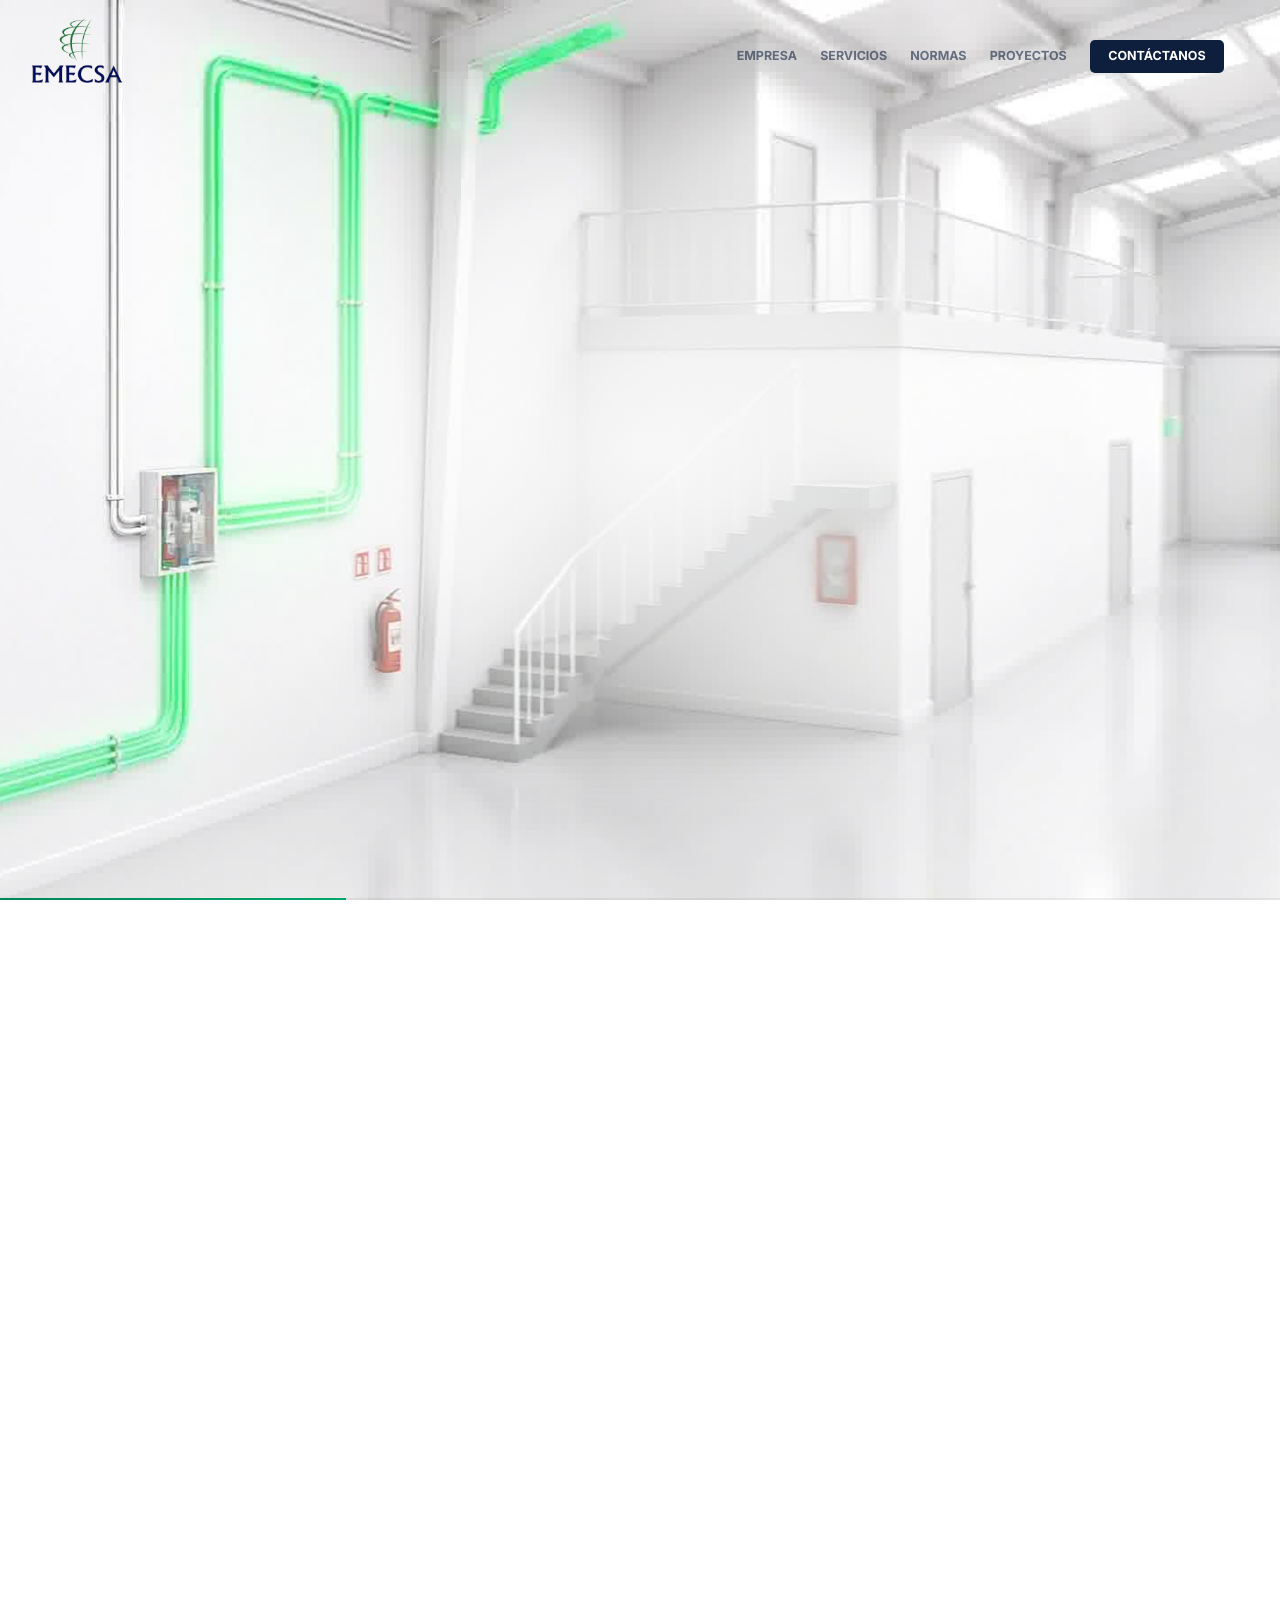
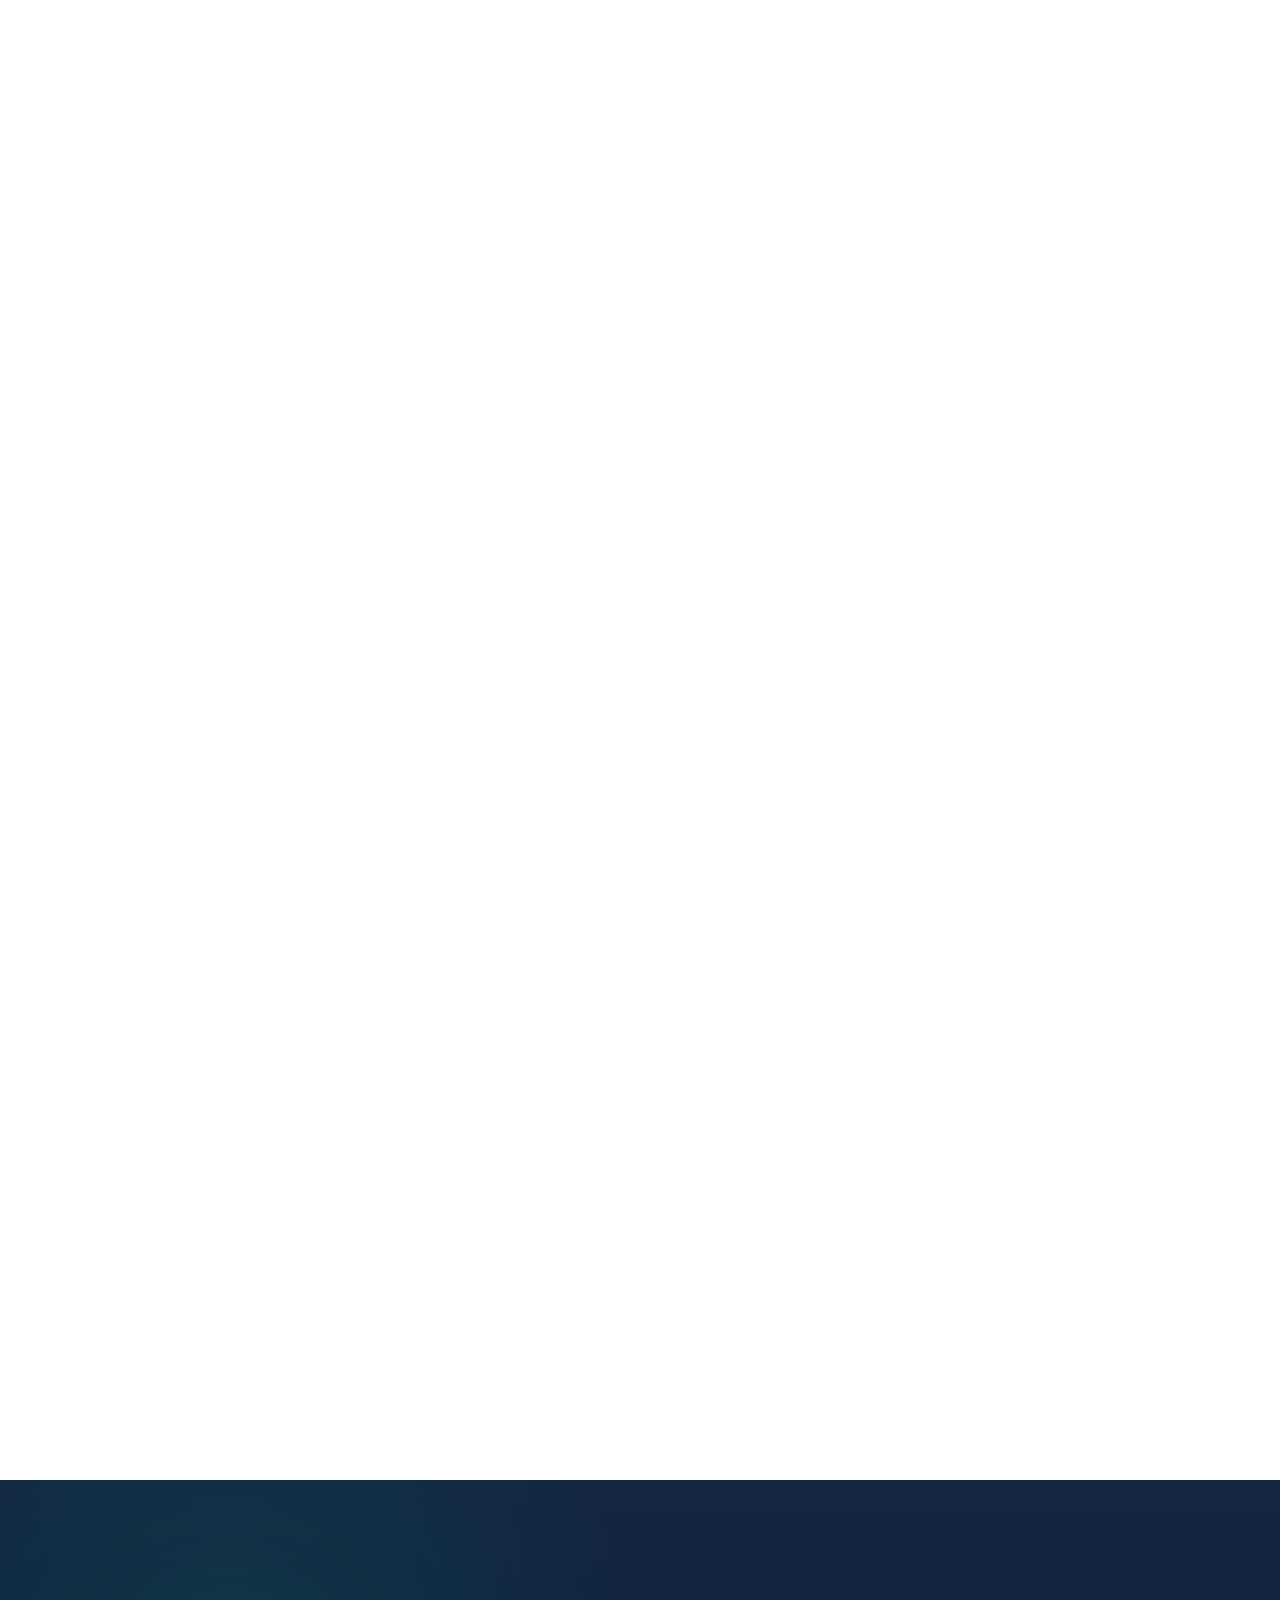
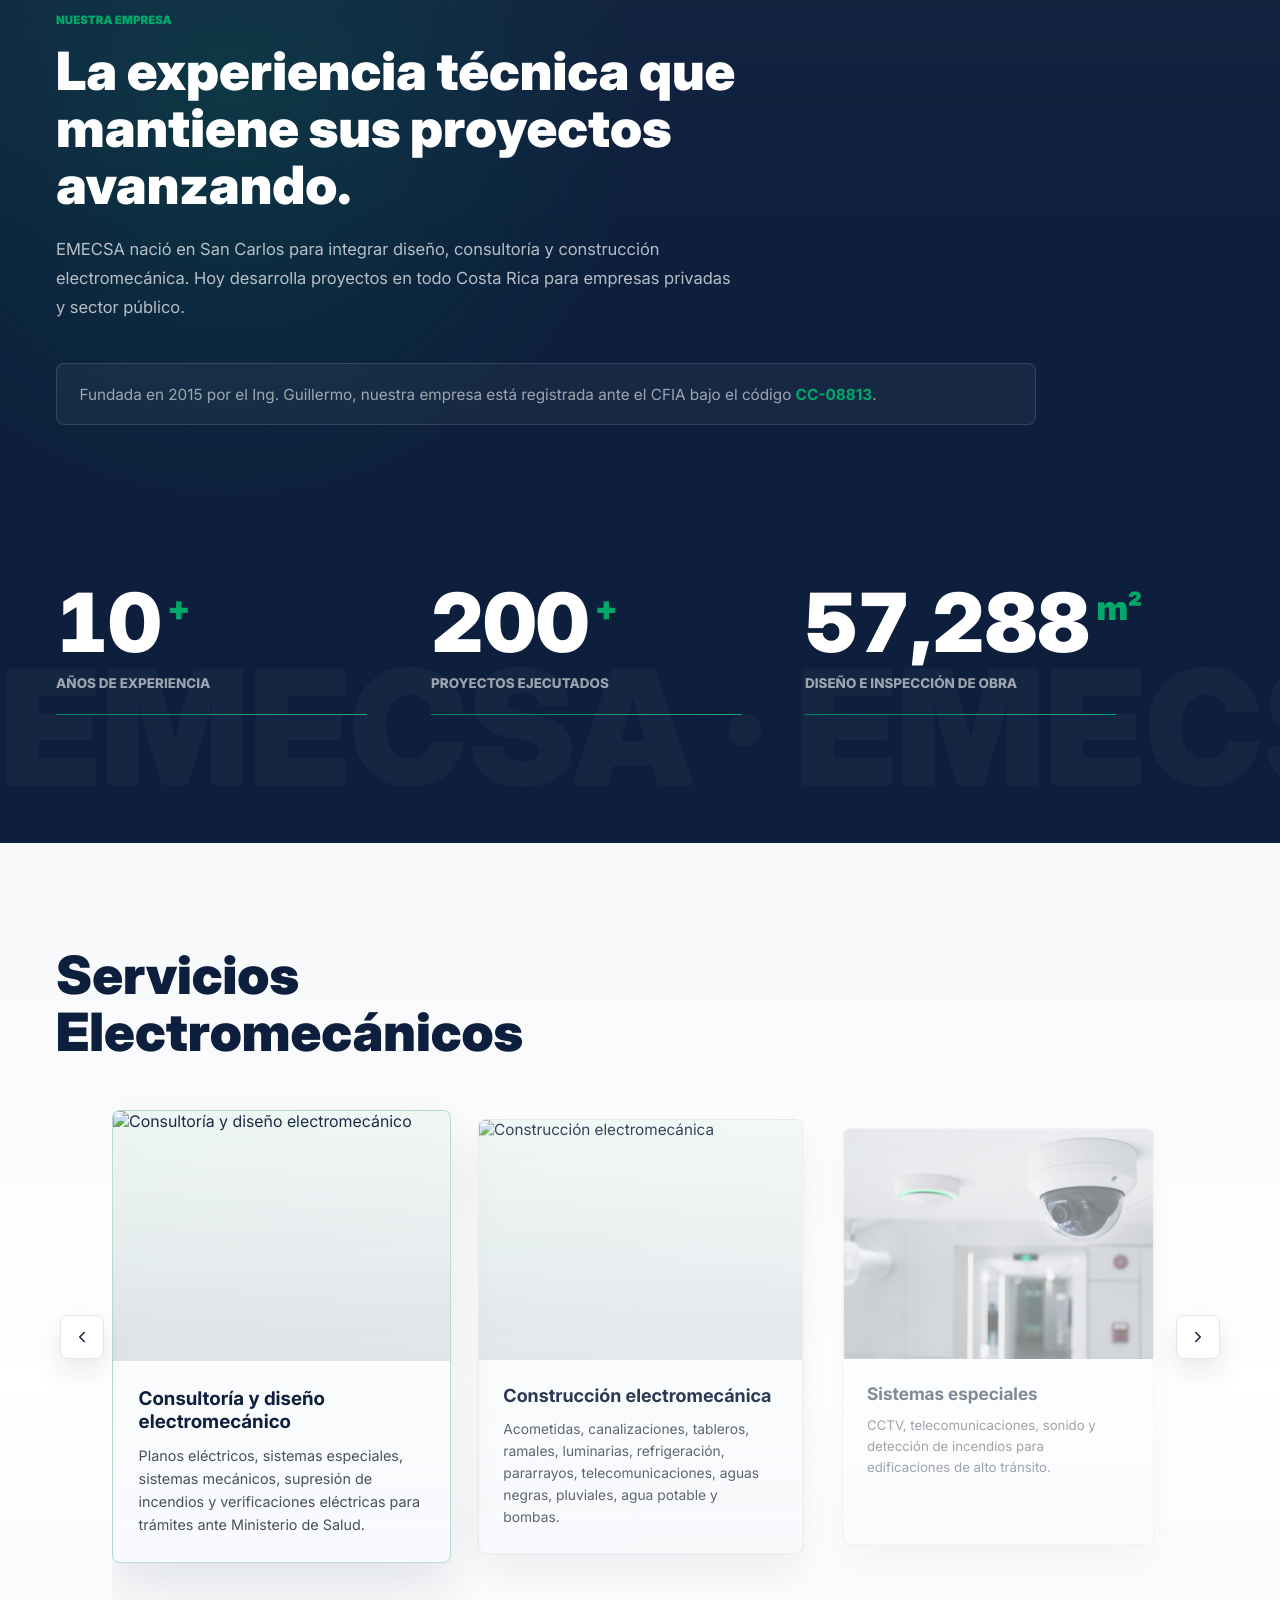
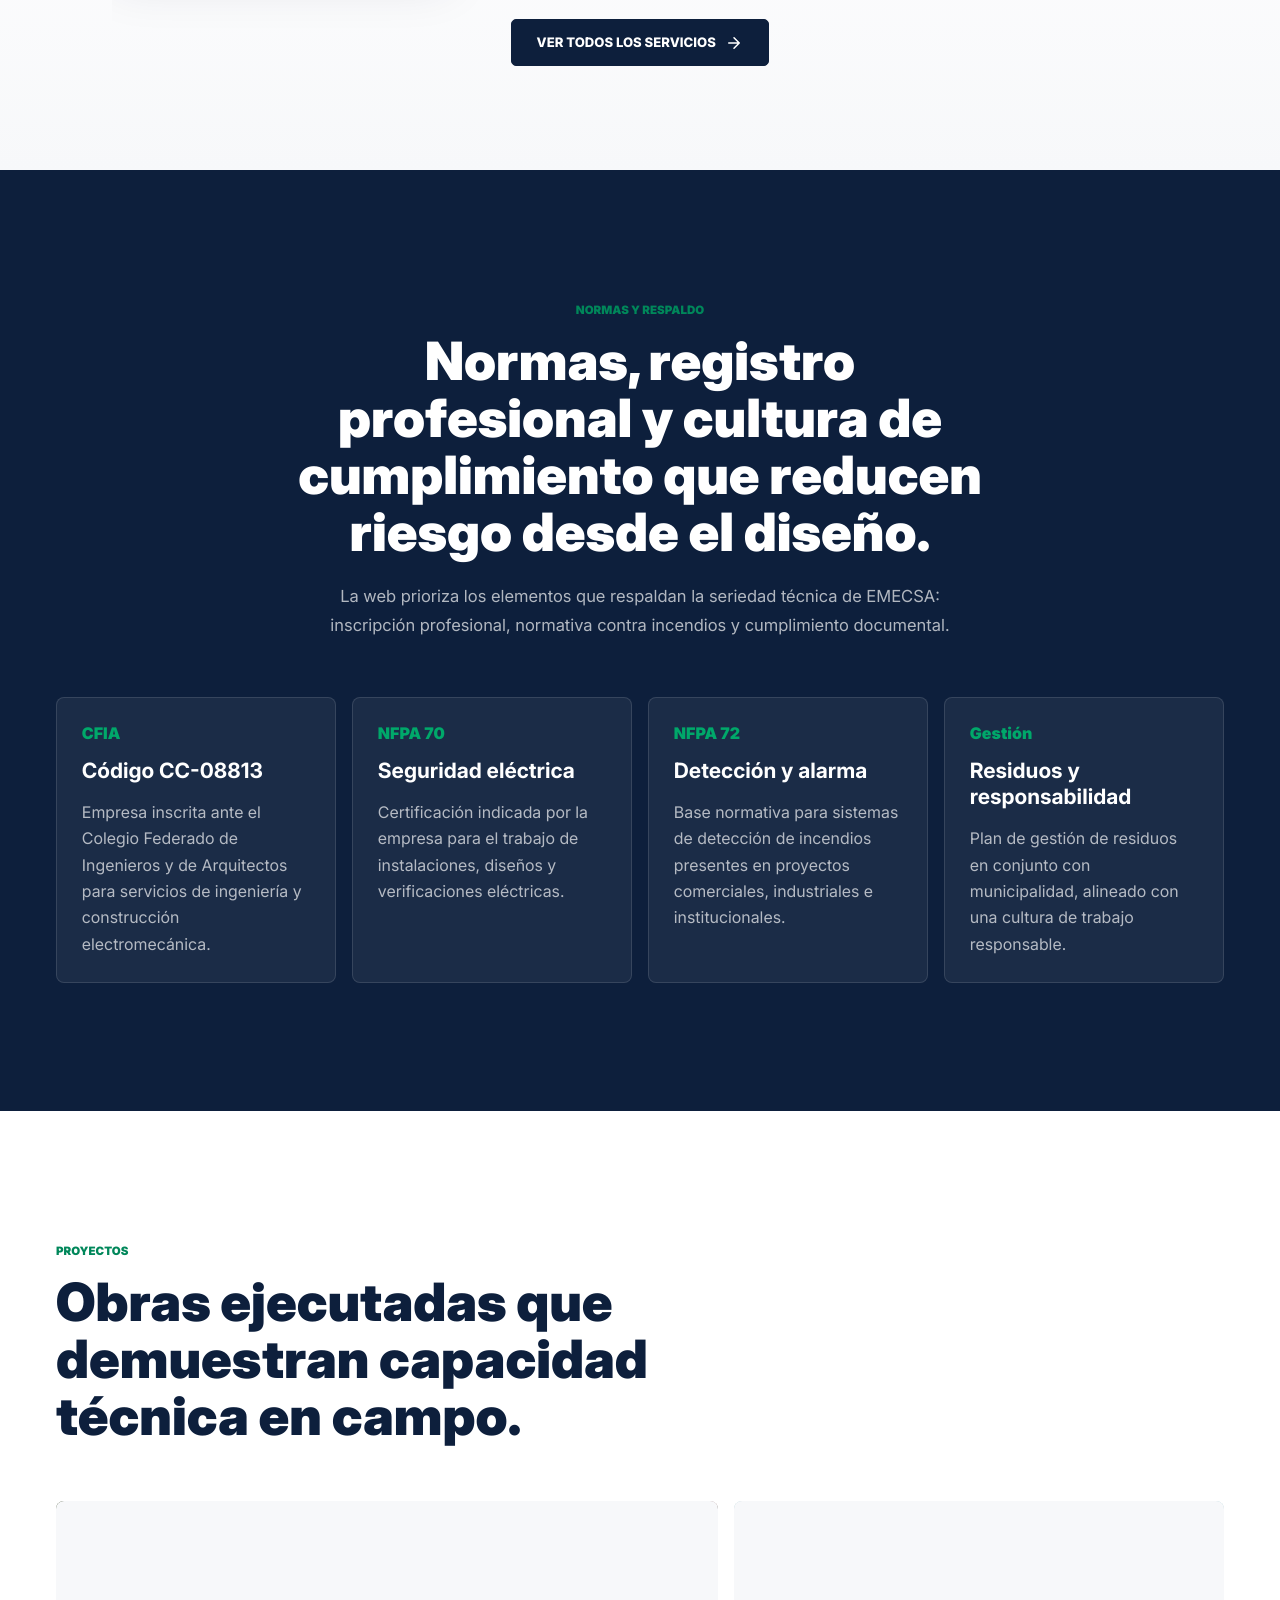
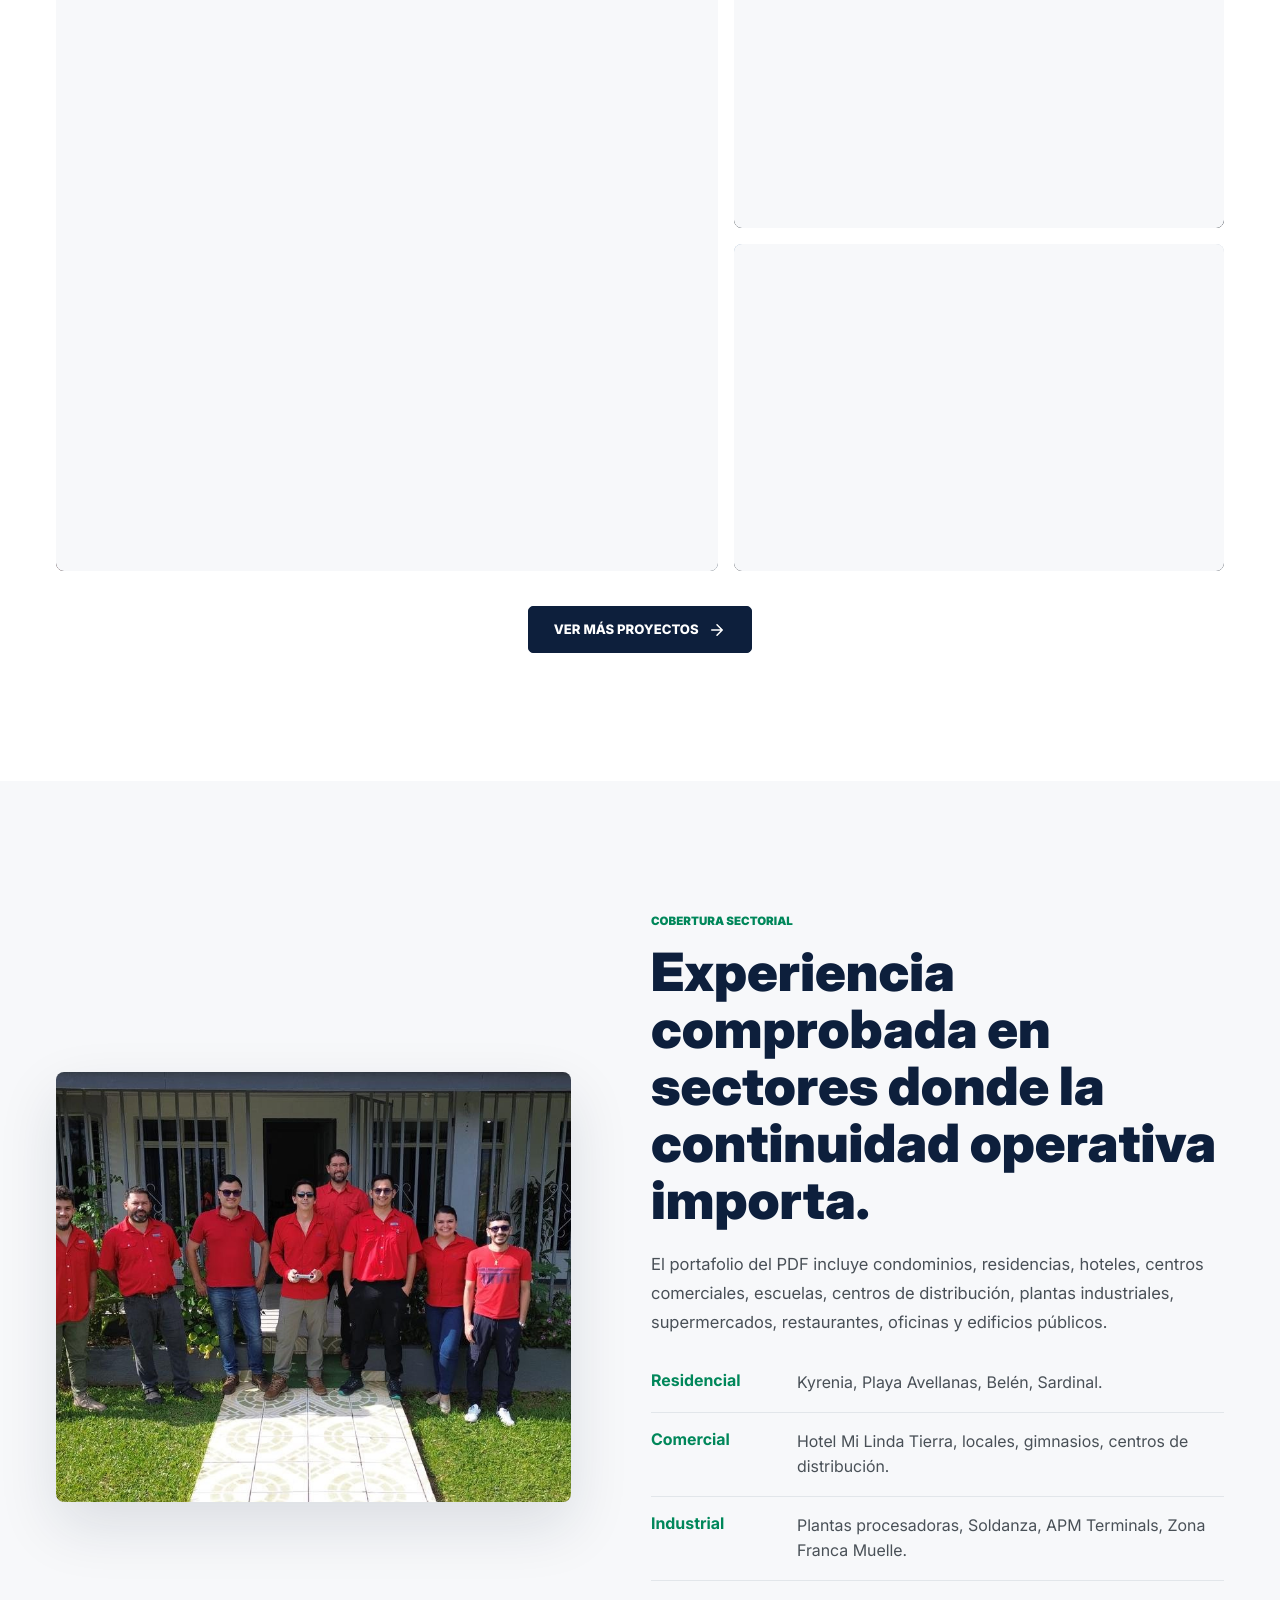
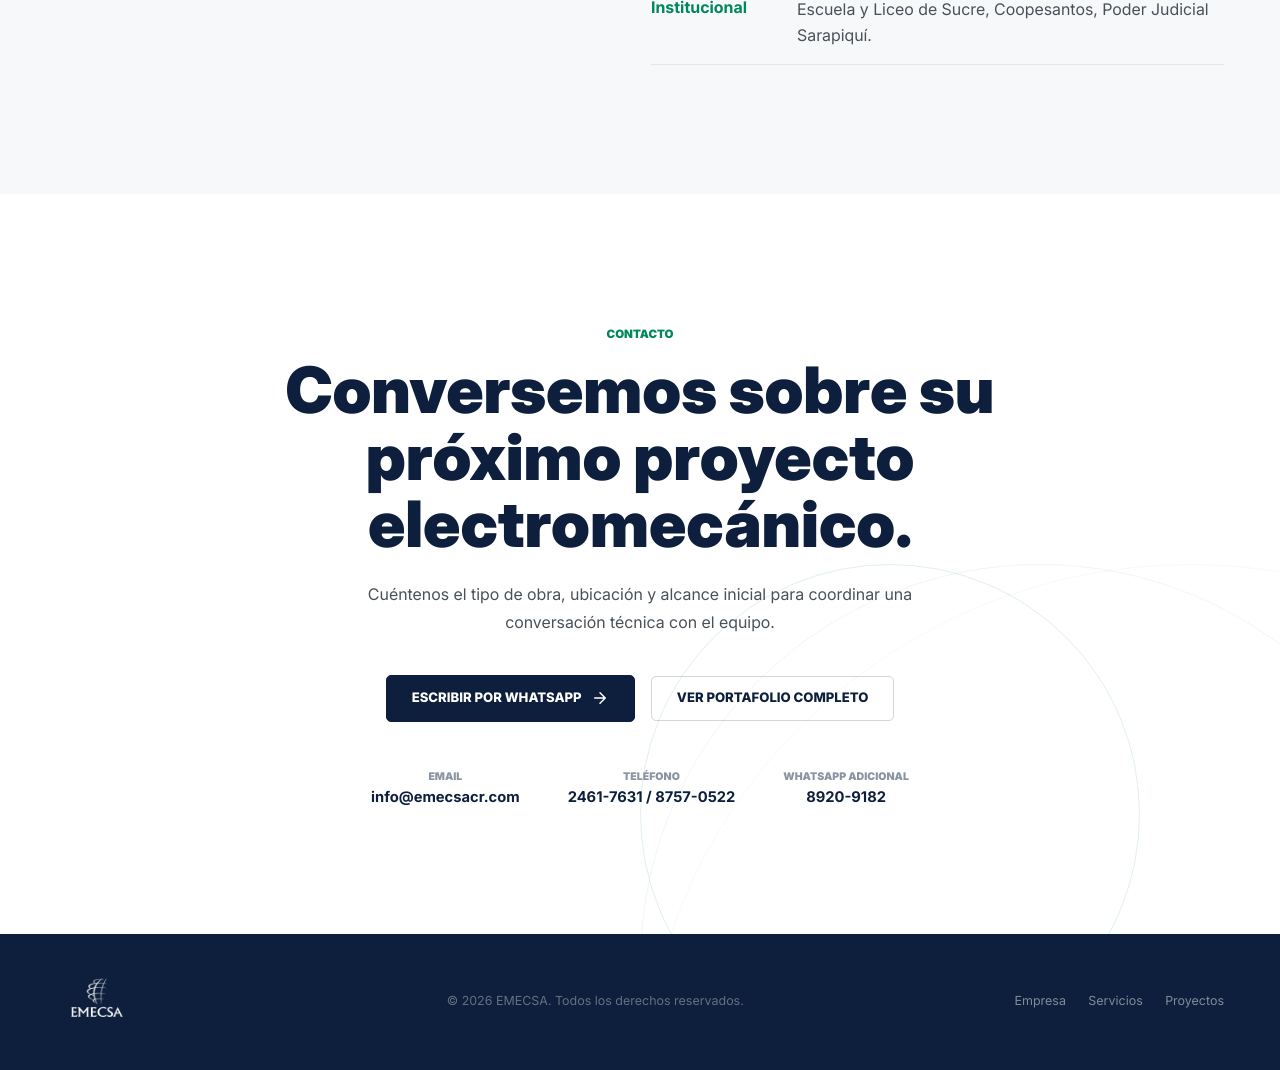
==== commit d31ba67f: "The issues in index.html have been resolved" ====
--- a/index.html
+++ b/index.html
@@ -39,7 +39,8 @@
       >
     </a>
 
-    <nav aria-label="Navegación principal">
+    <button class="nav-toggle" type="button" aria-label="Abrir menú" aria-expanded="false" aria-controls="main-nav"><span></span><span></span><span></span></button>
+    <nav id="main-nav" aria-label="Navegación principal">
       <a href="#company">Empresa</a>
       <a href="#services">Servicios</a>
       <a href="#standards">Normas</a>
@@ -174,11 +175,7 @@
             electromecánica. Hoy desarrolla proyectos en todo Costa Rica para empresas
             privadas y sector público.
           </p>
-          <div class="company-proof-row">
-            <div><span>Fundada</span><strong>19 de febrero de 2015</strong></div>
-            <div><span>Fundador</span><strong>Ing. Guillermo Schwartz Quesada</strong></div>
-            <div><span>CFIA</span><strong>CC-08813</strong></div>
-          </div>
+          <div class="company-proof-note">Fundada en 2015 por el Ing. Guillermo, nuestra empresa está registrada ante el CFIA bajo el código <mark>CC-08813</mark>.</div>
         </div>
 
         <div class="company-stats-grid" data-reveal data-company-stats>
@@ -188,8 +185,13 @@
             <div class="company-stat-bar"><span></span></div>
           </article>
           <article class="company-stat">
-            <strong><span data-counter="25">0</span><sup>+</sup></strong>
-            <span>Proyectos documentados</span>
+            <strong><span data-counter="200">0</span><sup>+</sup></strong>
+            <span>Proyectos Ejecutados</span>
+            <div class="company-stat-bar"><span></span></div>
+          </article>
+          <article class="company-stat">
+            <strong><span data-counter="57288">0</span><sup> m²</sup></strong>
+            <span>Diseño e inspección de obra</span>
             <div class="company-stat-bar"><span></span></div>
           </article>
         </div>
--- a/css/styles.css
+++ b/css/styles.css
@@ -37,6 +37,12 @@
   overflow-x: hidden;
   -webkit-font-smoothing: antialiased;
   text-rendering: geometricPrecision;
+  -webkit-tap-highlight-color: transparent;
+}
+
+* {
+  -webkit-tap-highlight-color: transparent;
+  touch-action: manipulation;
 }
 
 body.is-loading {
@@ -133,8 +139,9 @@
 }
 
 header.scrolled,
+header.nav-open,
 body.inner-page header {
-  background: rgba(255, 255, 255, 0.94);
+  background: rgba(255, 255, 255, 0.97);
   backdrop-filter: blur(16px);
   -webkit-backdrop-filter: blur(16px);
   padding: 0.85rem 3.5rem;
@@ -215,6 +222,10 @@
 .nav-cta:hover {
   background: var(--green);
   transform: translateY(-1px);
+}
+
+.nav-toggle {
+  display: none;
 }
 
 /* ============================================================
@@ -652,43 +663,30 @@
   color: rgba(255, 255, 255, 0.7);
 }
 
-.company-proof-row {
+.company-proof-note {
   margin-top: 2.5rem;
-  display: grid;
-  grid-template-columns: repeat(3, minmax(0, 1fr));
-  gap: 1px;
+  max-width: 980px;
+  padding: 1.1rem 1.4rem;
   border: 1px solid rgba(255, 255, 255, 0.12);
   border-radius: 8px;
-  overflow: hidden;
-  max-width: 980px;
-  background: rgba(255, 255, 255, 0.12);
-}
-
-.company-proof-row div {
-  padding: 1.1rem;
   background: rgba(255, 255, 255, 0.045);
-}
-
-.company-proof-row span {
-  display: block;
-  margin-bottom: 0.45rem;
+  color: rgba(255, 255, 255, 0.58);
+  font-size: 0.96rem;
+  line-height: 1.65;
+}
+
+.company-proof-note mark {
+  background: none;
   color: var(--green-light);
-  font-size: 0.72rem;
-  font-weight: 900;
-  text-transform: uppercase;
-}
-
-.company-proof-row strong {
-  color: var(--white);
-  font-size: 0.96rem;
+  font-weight: 700;
 }
 
 .company-stats-grid {
   margin-top: 5rem;
   display: grid;
-  grid-template-columns: repeat(2, minmax(0, 1fr));
+  grid-template-columns: repeat(3, minmax(0, 1fr));
   gap: 4rem;
-  max-width: 760px;
+  max-width: 1060px;
 }
 
 .company-stat {
@@ -1569,6 +1567,7 @@
 
 .footer-links {
   display: flex;
+  flex-wrap: wrap;
   gap: 1.4rem;
 }
 
@@ -1679,35 +1678,104 @@
 @media (max-width: 820px) {
   header,
   header.scrolled,
+  header.nav-open,
   body.inner-page header {
-    align-items: flex-start;
-    flex-direction: column;
-    gap: 0.8rem;
+    align-items: center;
+    flex-direction: row;
+    gap: 0;
     padding: 0.75rem 1rem;
+    backdrop-filter: none;
+    -webkit-backdrop-filter: none;
   }
 
   .header-logo {
     height: 34px;
   }
 
+  .nav-toggle {
+    display: flex;
+    flex-direction: column;
+    justify-content: center;
+    align-items: center;
+    gap: 5px;
+    width: 44px;
+    height: 44px;
+    margin-left: auto;
+    flex-shrink: 0;
+    background: none;
+    border: none;
+    cursor: pointer;
+    padding: 0.6rem;
+    border-radius: 6px;
+  }
+
+  .nav-toggle span {
+    display: block;
+    width: 22px;
+    height: 2px;
+    background: var(--navy);
+    border-radius: 2px;
+    transition: transform 0.3s ease, opacity 0.3s ease;
+    transform-origin: center;
+  }
+
+
+  header.nav-open .nav-toggle span:nth-child(1) {
+    transform: translateY(7px) rotate(45deg);
+  }
+
+  header.nav-open .nav-toggle span:nth-child(2) {
+    opacity: 0;
+    transform: scaleX(0);
+  }
+
+  header.nav-open .nav-toggle span:nth-child(3) {
+    transform: translateY(-7px) rotate(-45deg);
+  }
+
   nav {
-    width: 100%;
-    overflow-x: auto;
-    padding-bottom: 0.25rem;
-    gap: 0.9rem;
-    scrollbar-width: none;
-  }
-
-  nav::-webkit-scrollbar {
     display: none;
+    position: fixed;
+    inset: 0;
+    z-index: 999;
+    background: rgba(255, 255, 255, 0.97);
+    backdrop-filter: blur(20px);
+    -webkit-backdrop-filter: blur(20px);
+    flex-direction: column;
+    align-items: center;
+    justify-content: center;
+    gap: 2rem;
+    padding: 5rem 2rem 3rem;
+    overflow-y: auto;
+  }
+
+  header.nav-open nav {
+    display: flex;
+  }
+
+  .header-logo,
+  .nav-toggle {
+    position: relative;
+    z-index: 1001;
   }
 
   nav a {
-    font-size: 0.72rem;
+    font-size: 1.15rem;
+    font-weight: 800;
+    color: var(--navy);
+    opacity: 0.65;
+  }
+
+  nav a:hover,
+  nav a[aria-current="page"] {
+    opacity: 1;
   }
 
   .nav-cta {
-    padding: 0.45rem 0.9rem;
+    padding: 0.85rem 2.2rem;
+    font-size: 0.95rem;
+    opacity: 1;
+    margin-top: 0.5rem;
   }
 
   .hero-headline {
@@ -1755,7 +1823,6 @@
   }
 
   .metric-strip,
-  .company-proof-row,
   .company-stats-grid,
   .standards-grid,
   .culture-grid,
@@ -1780,10 +1847,6 @@
     font-size: 5.5rem;
   }
 
-  .company-proof-row {
-    margin-top: 2rem;
-  }
-
   .company-stats-grid {
     gap: 2.4rem;
     margin-top: 3.5rem;
@@ -1865,8 +1928,8 @@
   }
 
   .carousel-btn {
-    width: 38px;
-    height: 38px;
+    width: 44px;
+    height: 44px;
   }
 
   .service-card-media {
@@ -1889,6 +1952,34 @@
   .page-hero-actions,
   .hero-cta-row {
     width: 100%;
+  }
+}
+
+@media (max-width: 375px) {
+  .section {
+    padding: 4rem 0.85rem;
+  }
+
+  .hero-headline {
+    font-size: 1.95rem;
+  }
+
+  .section-title,
+  .page-hero-copy h1,
+  .cta-headline {
+    font-size: 2rem;
+  }
+
+  .company-stat strong {
+    font-size: 3.2rem;
+  }
+
+  .service-carousel {
+    padding: 1.5rem 2.25rem;
+  }
+
+  .footer-links {
+    gap: 1rem;
   }
 }
 
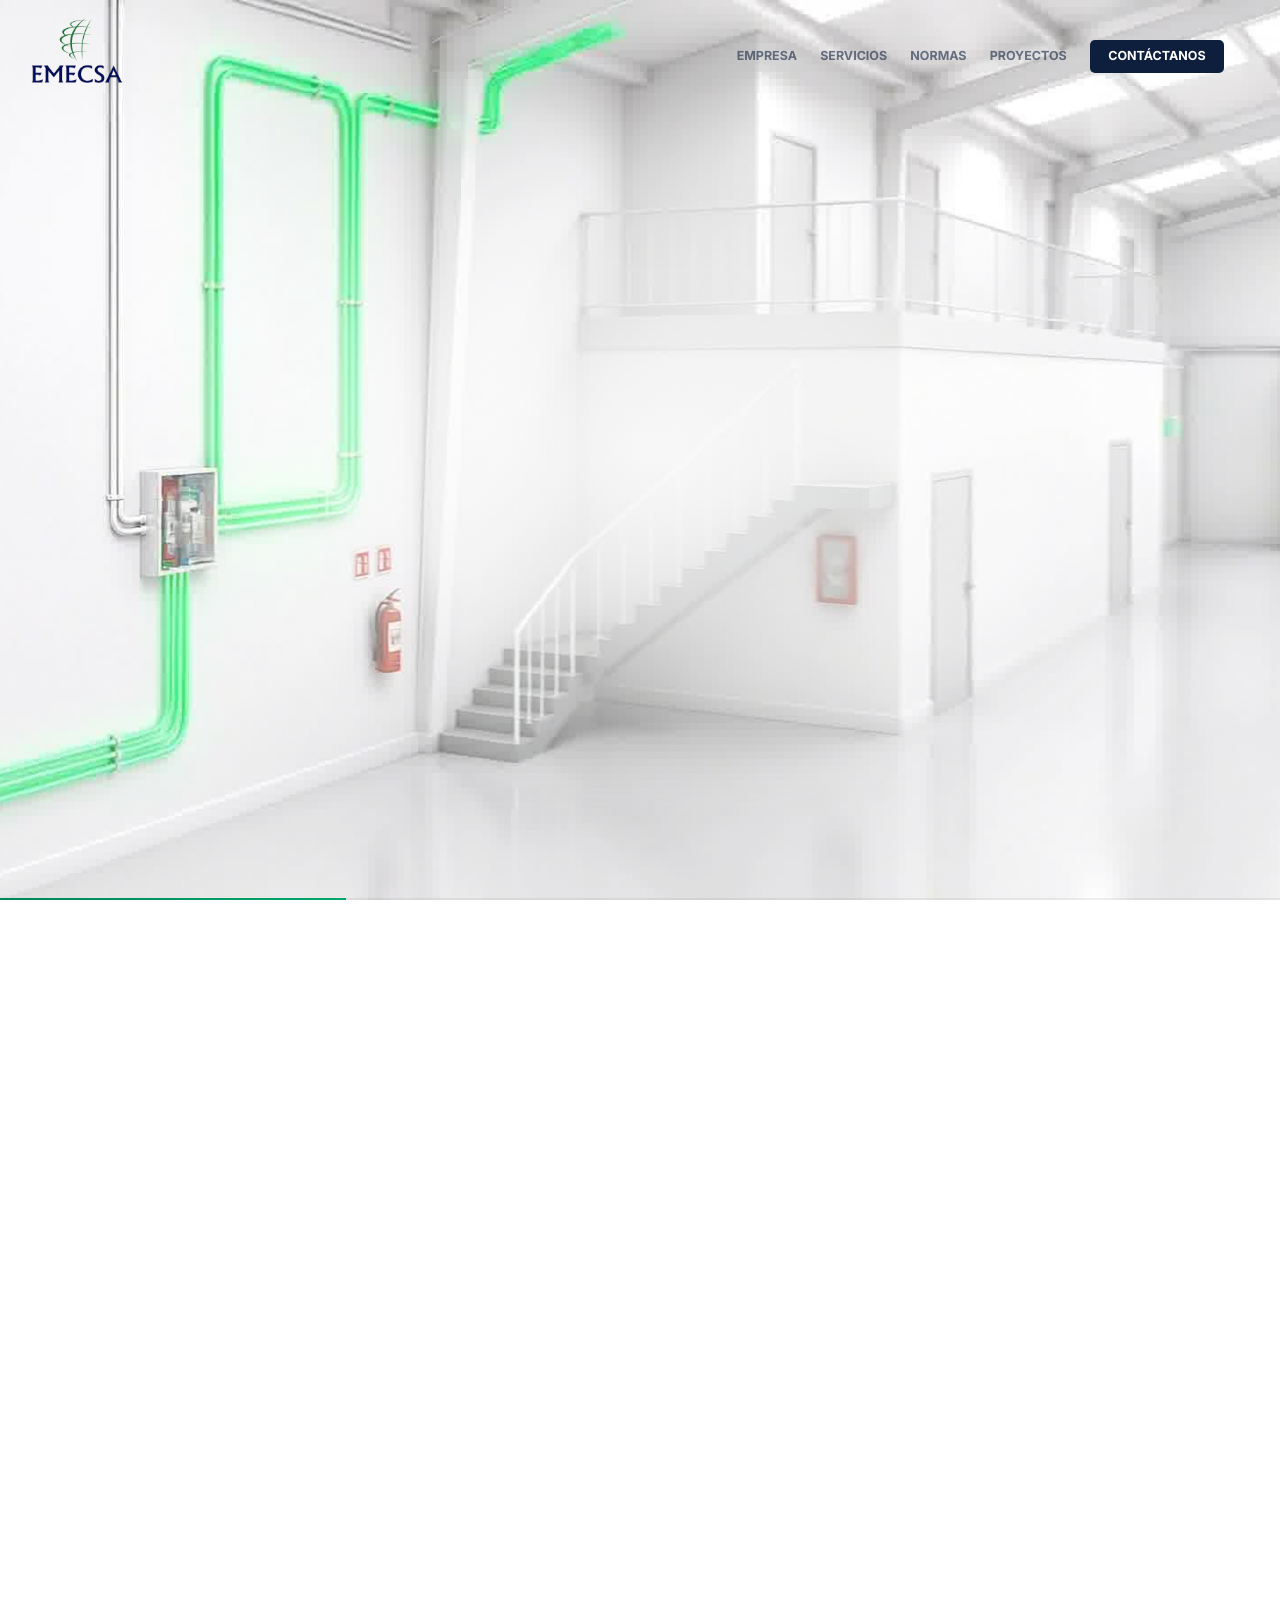
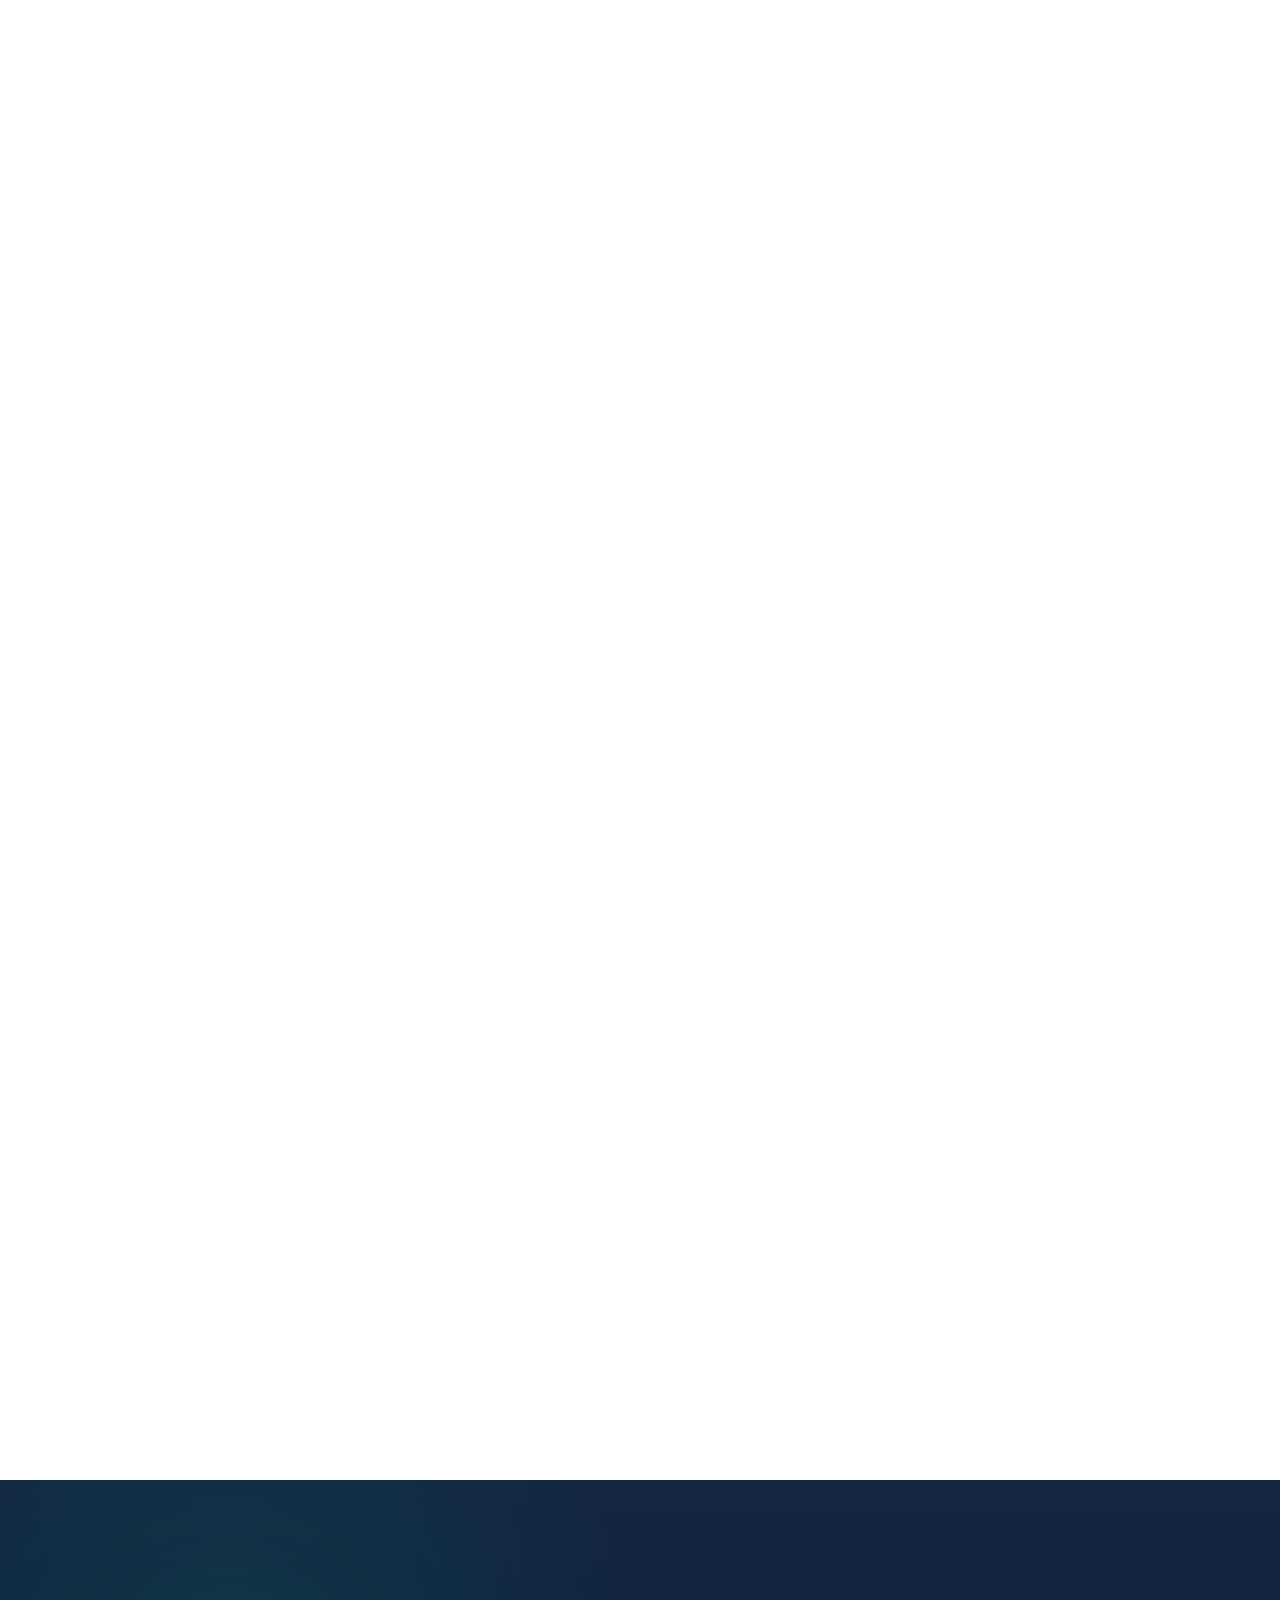
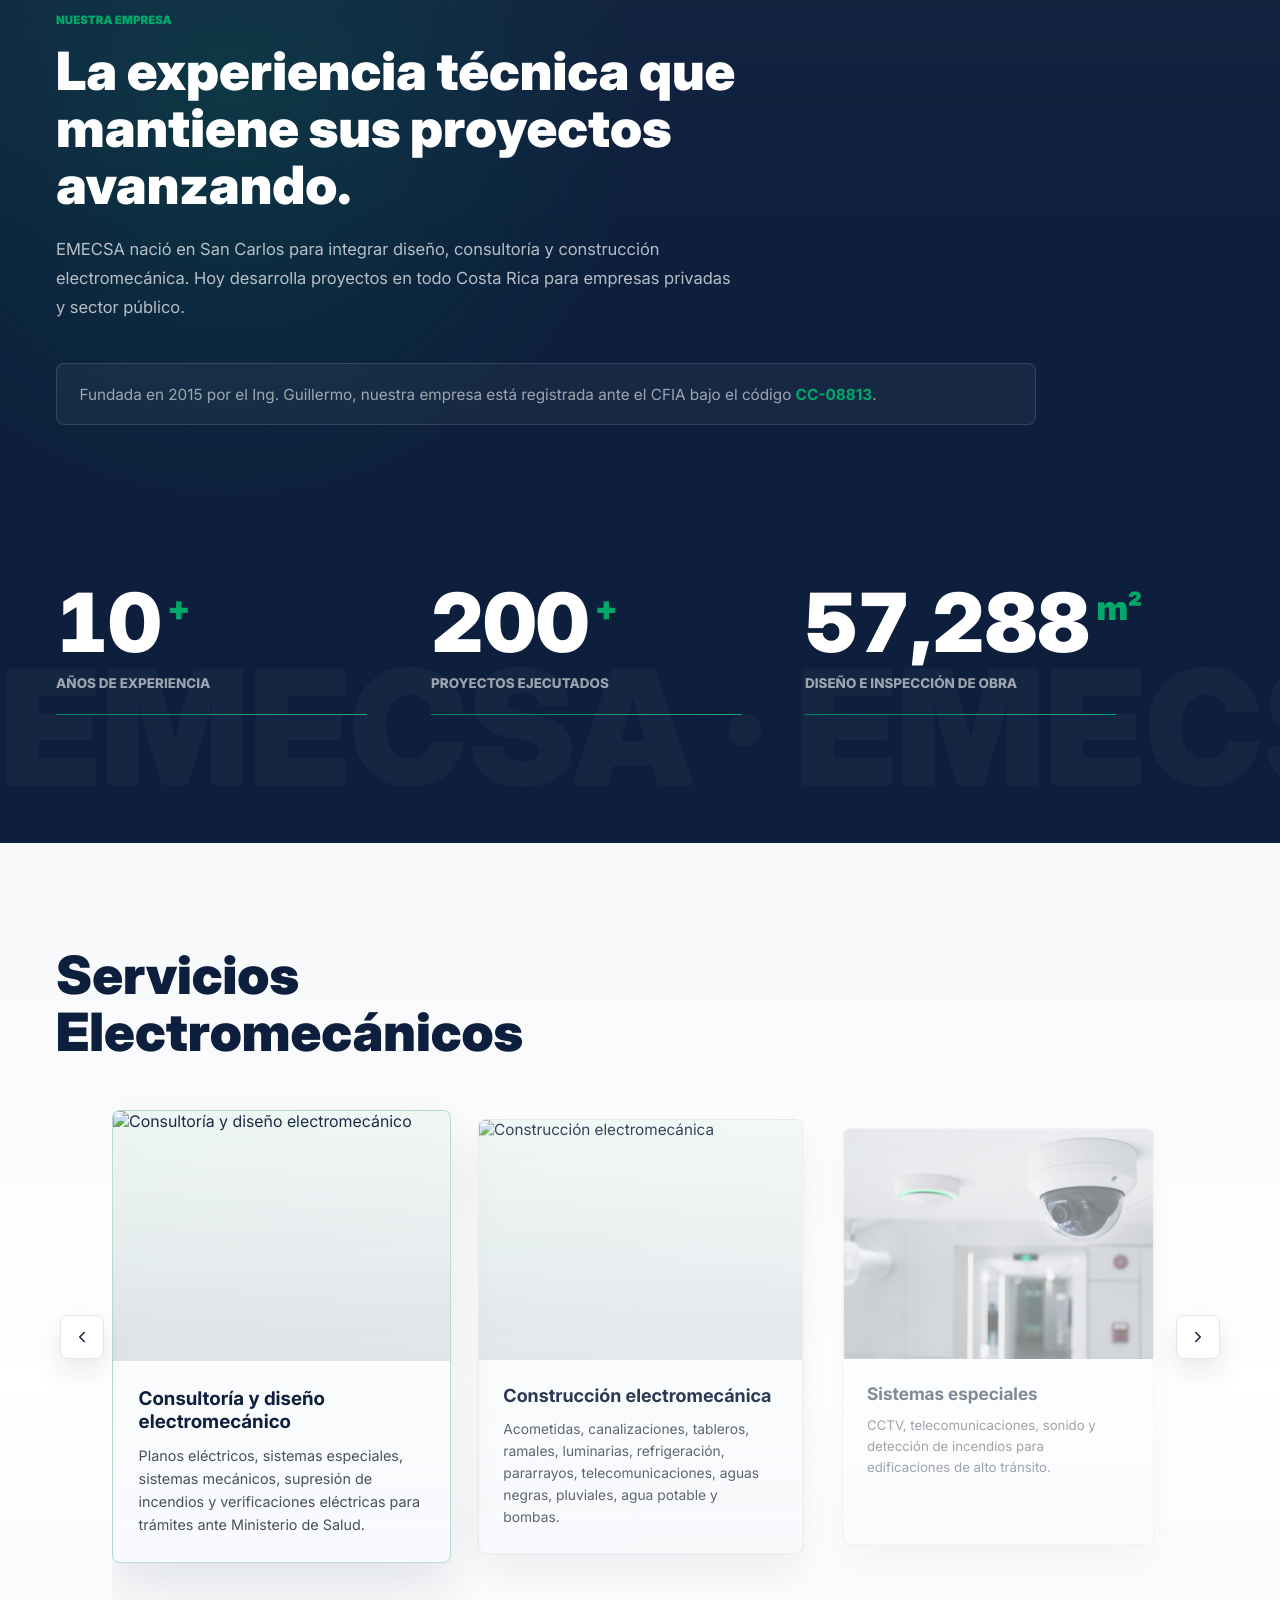
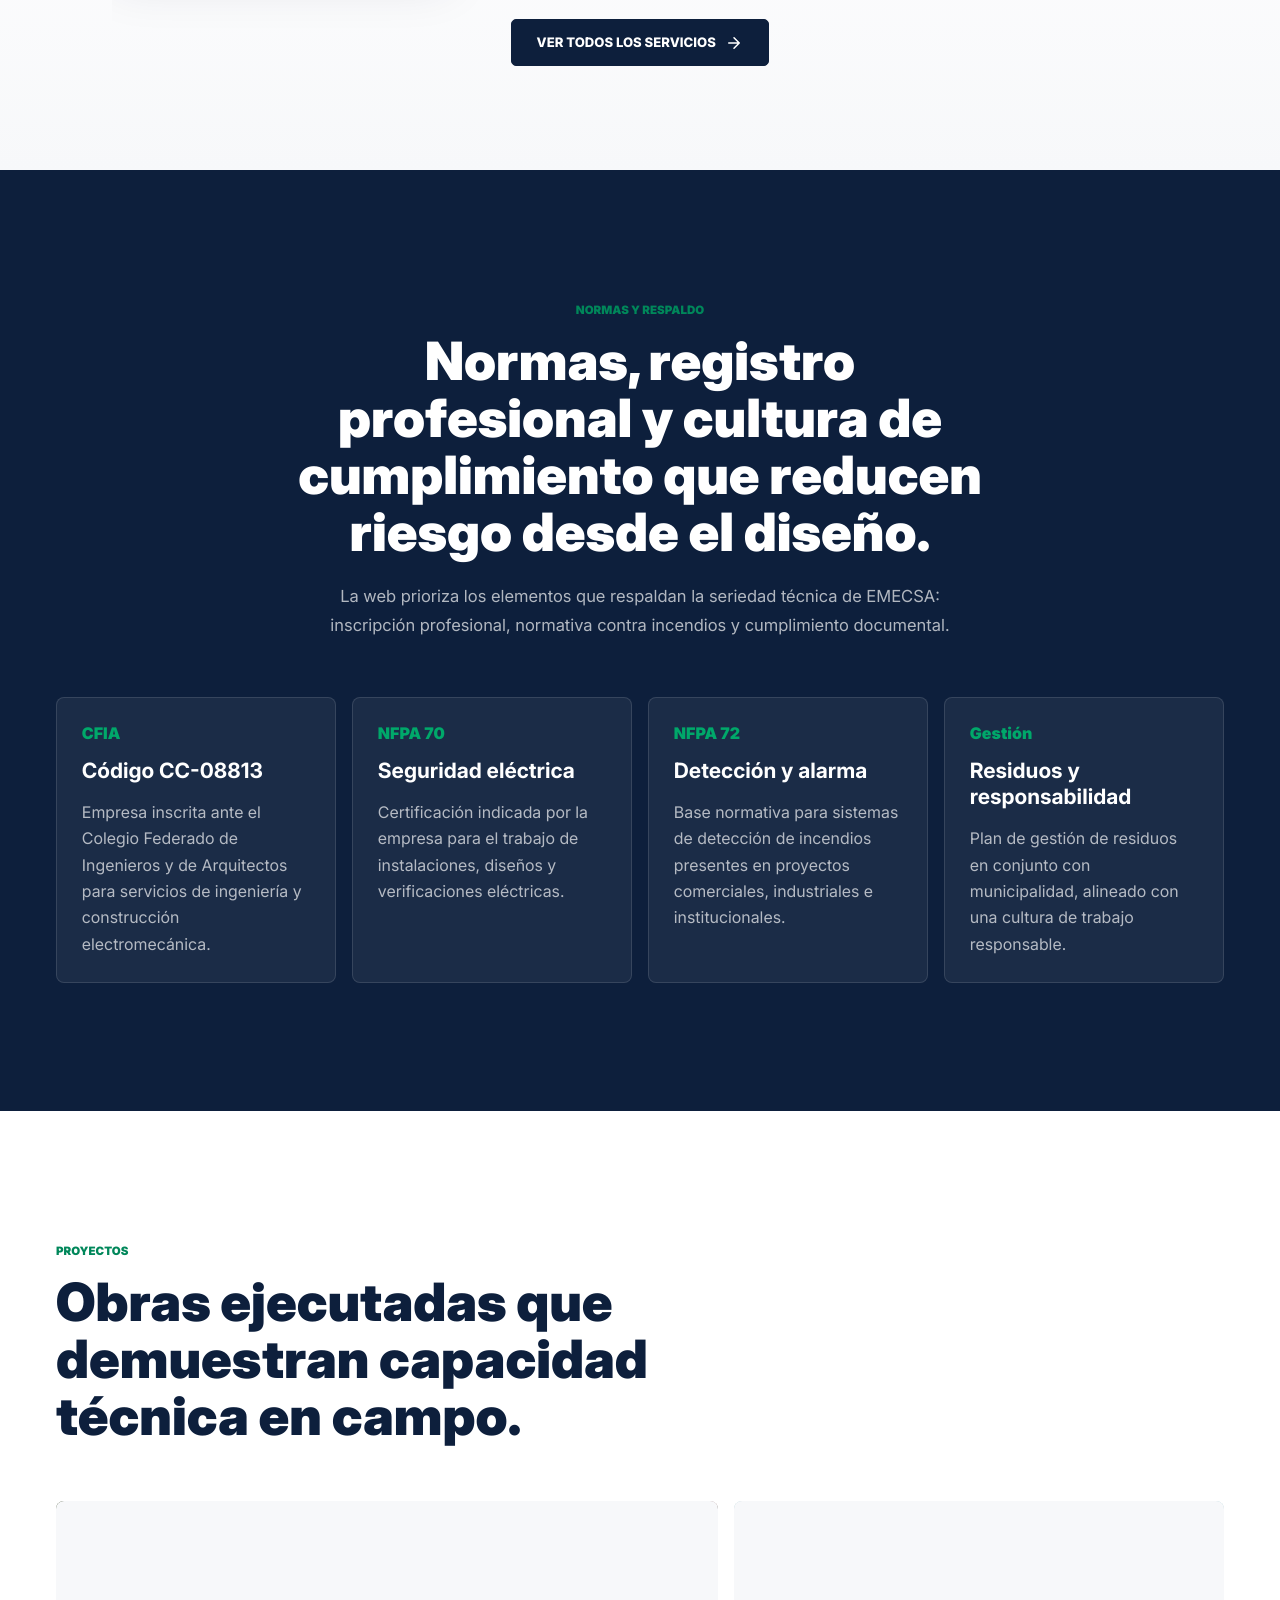
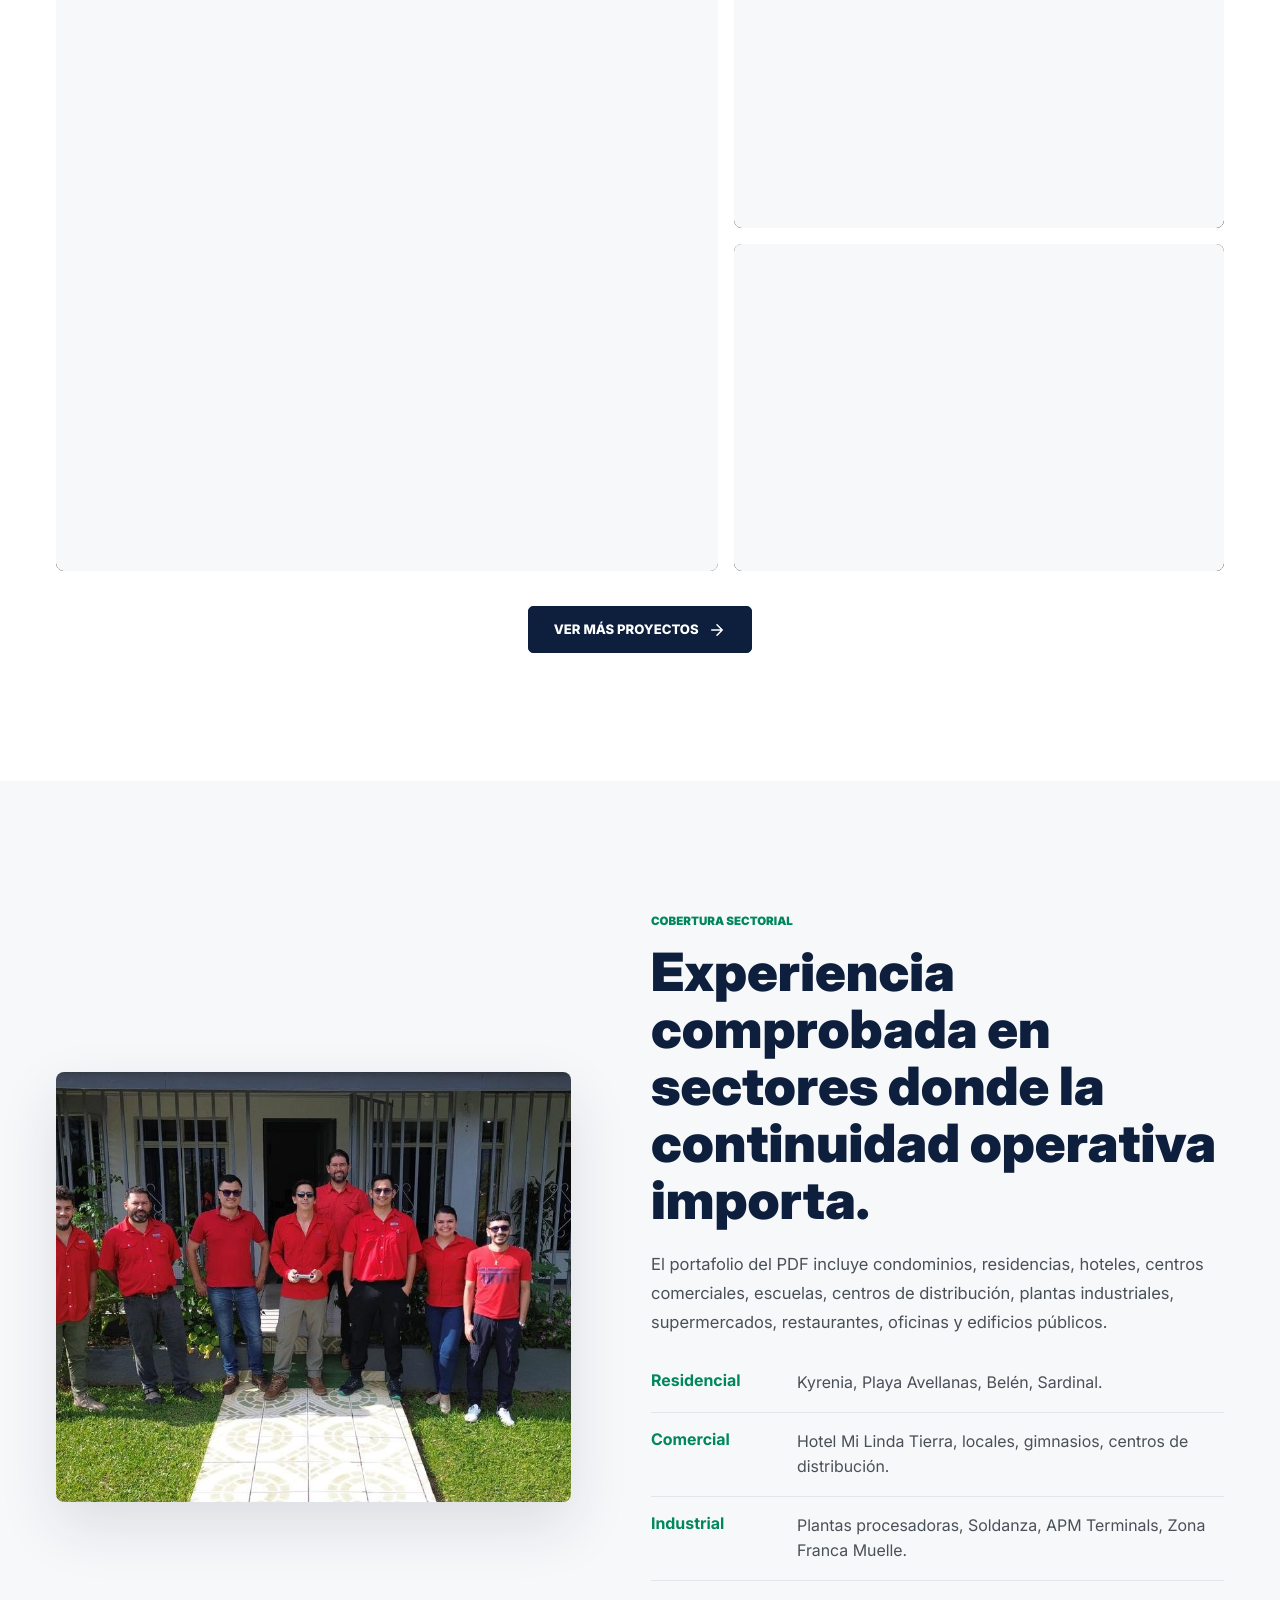
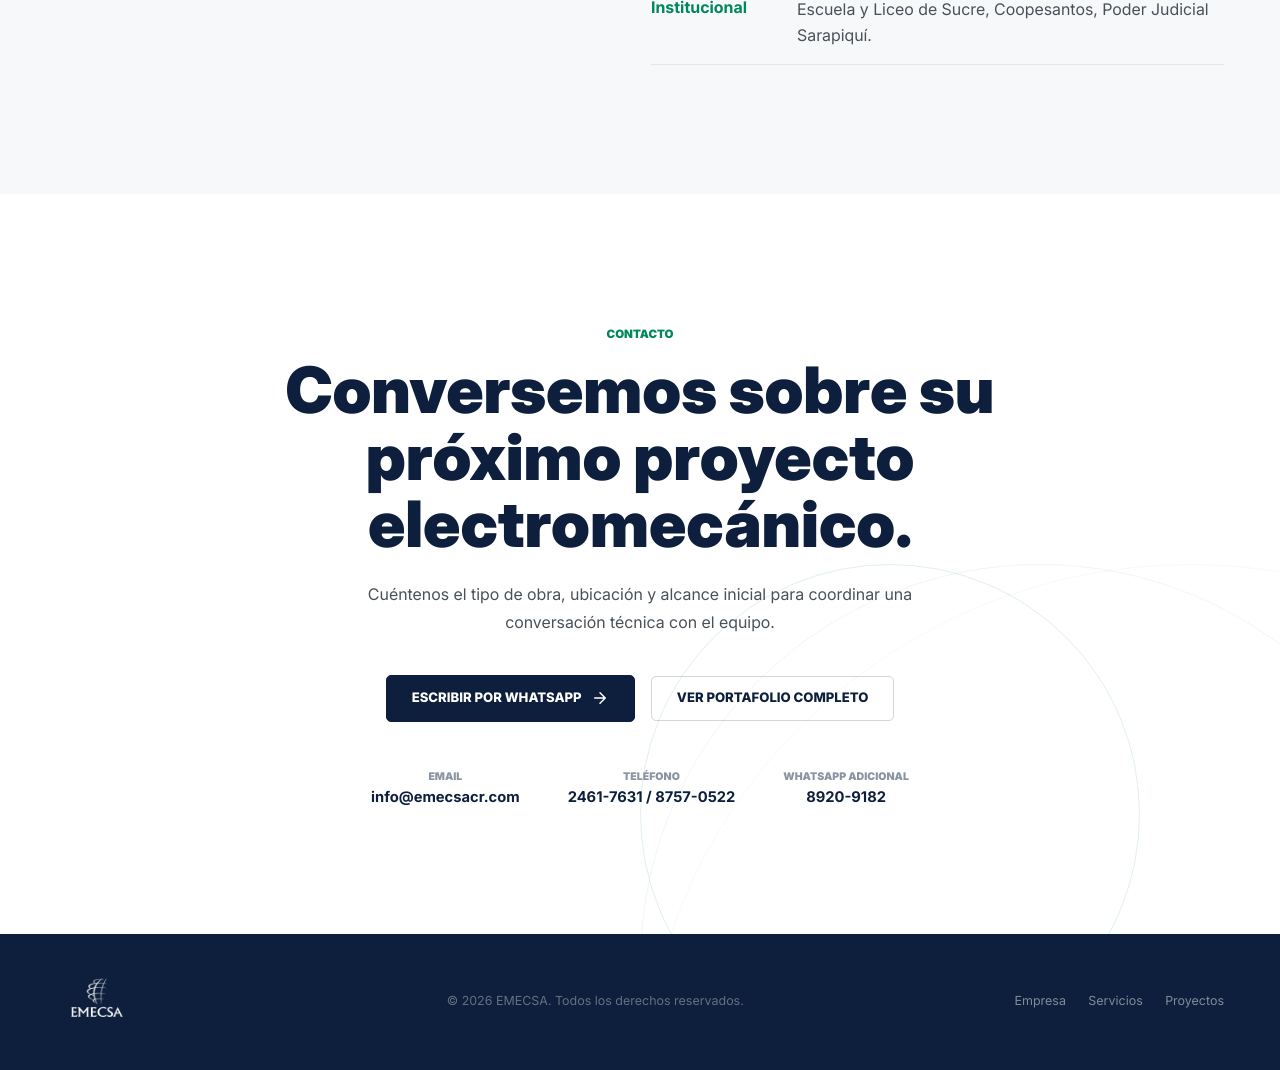
==== commit 194e89b7: "Nuevo Proyecto Añadido: MasxMenos" ====
--- a/index.html
+++ b/index.html
@@ -289,12 +289,12 @@
 
         <article class="project-card" data-reveal>
           <div class="project-reveal"></div>
-          <img src="assets/pdf/page-14-02.jpg" alt="Bodega de producto terminado Soldanza" loading="lazy">
+          <img src="assets/proyectos/planta_america02.jpeg" alt="Más x Menos Plaza América" loading="lazy">
           <div class="project-overlay"></div>
           <div class="project-info">
-            <div class="project-tag">Industrial / Incendios</div>
-            <h3>Ampliación Bodega Producto Terminado</h3>
-            <p>3.800 m² para Soldanza con sistema eléctrico, detección y supresión de incendios por gabinetes clase III.</p>
+            <div class="project-tag">Sistema de supresión de incendios</div>
+            <h3>Más x Menos, Plaza América</h3>
+            <p>Instalación de bomba contra incendio de 1250 GPM y equipamiento completo del cuarto de máquinas.</p>
           </div>
         </article>
       </div>
